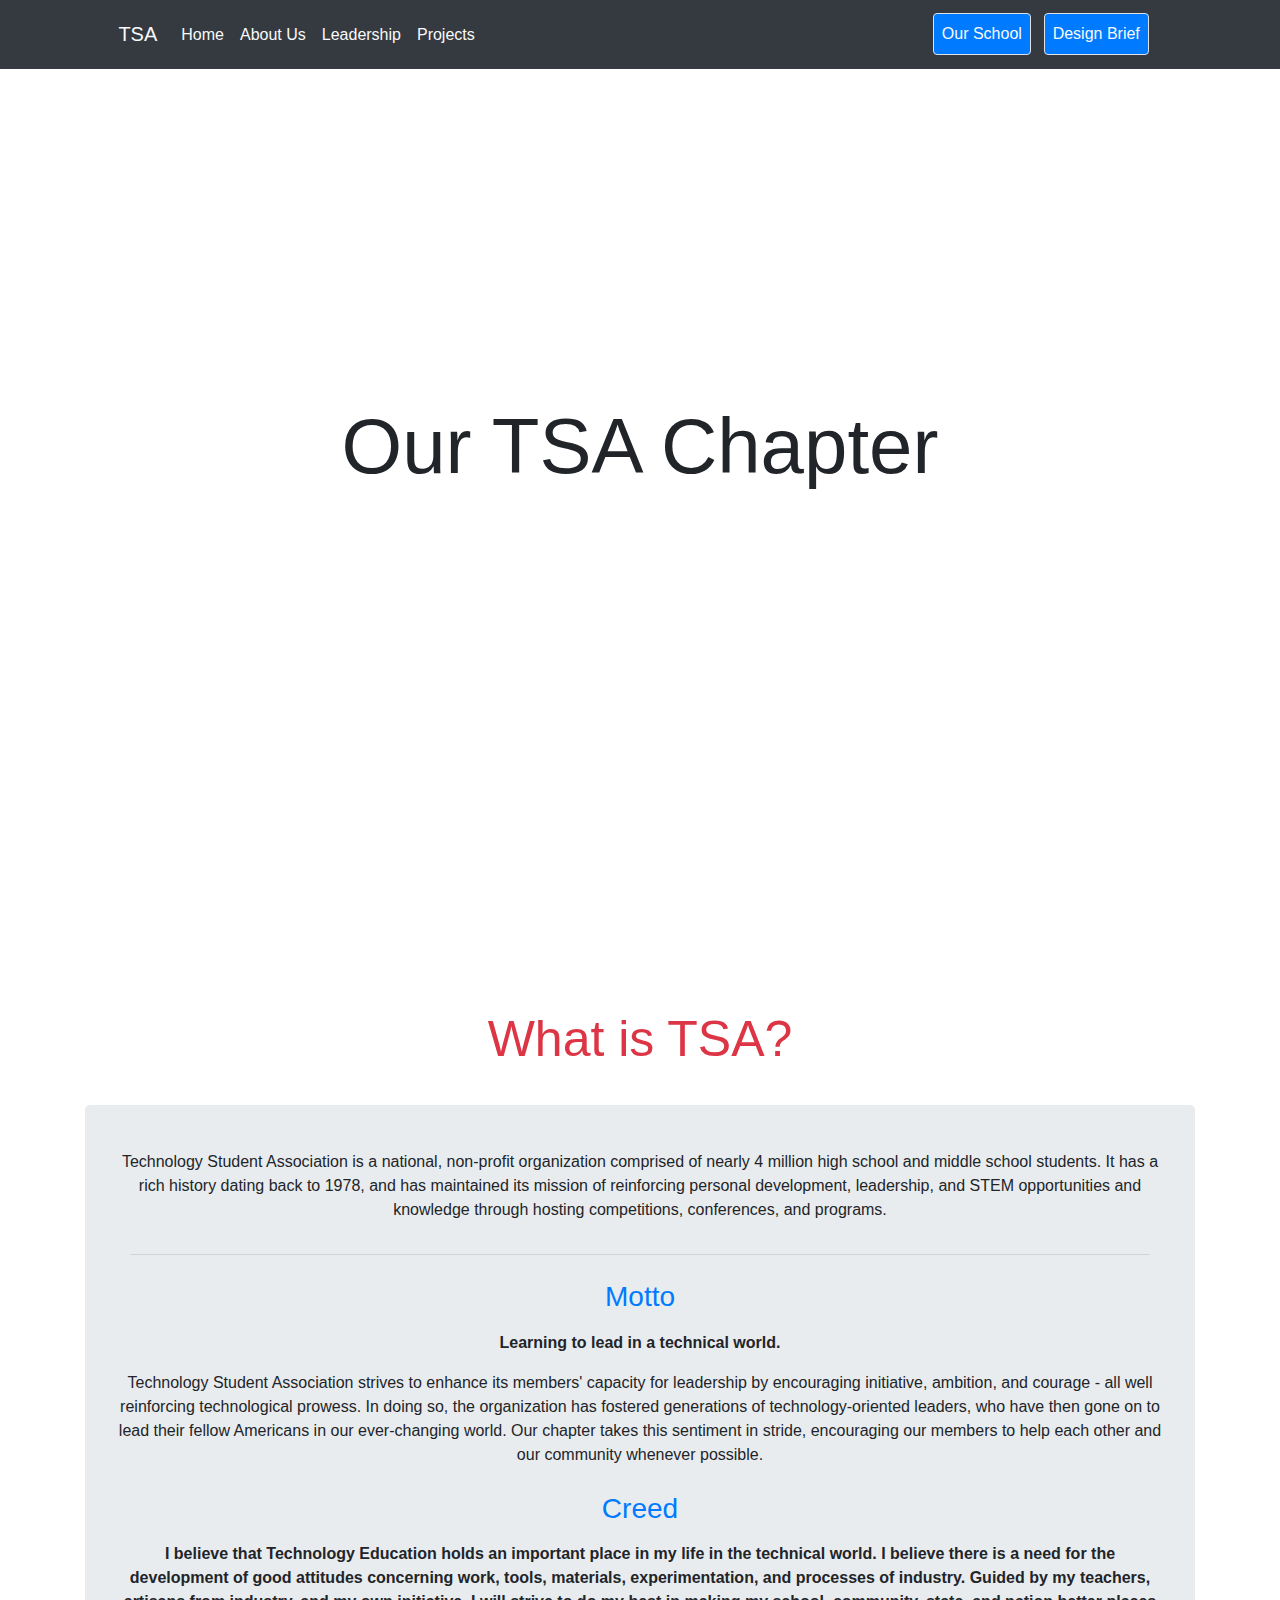
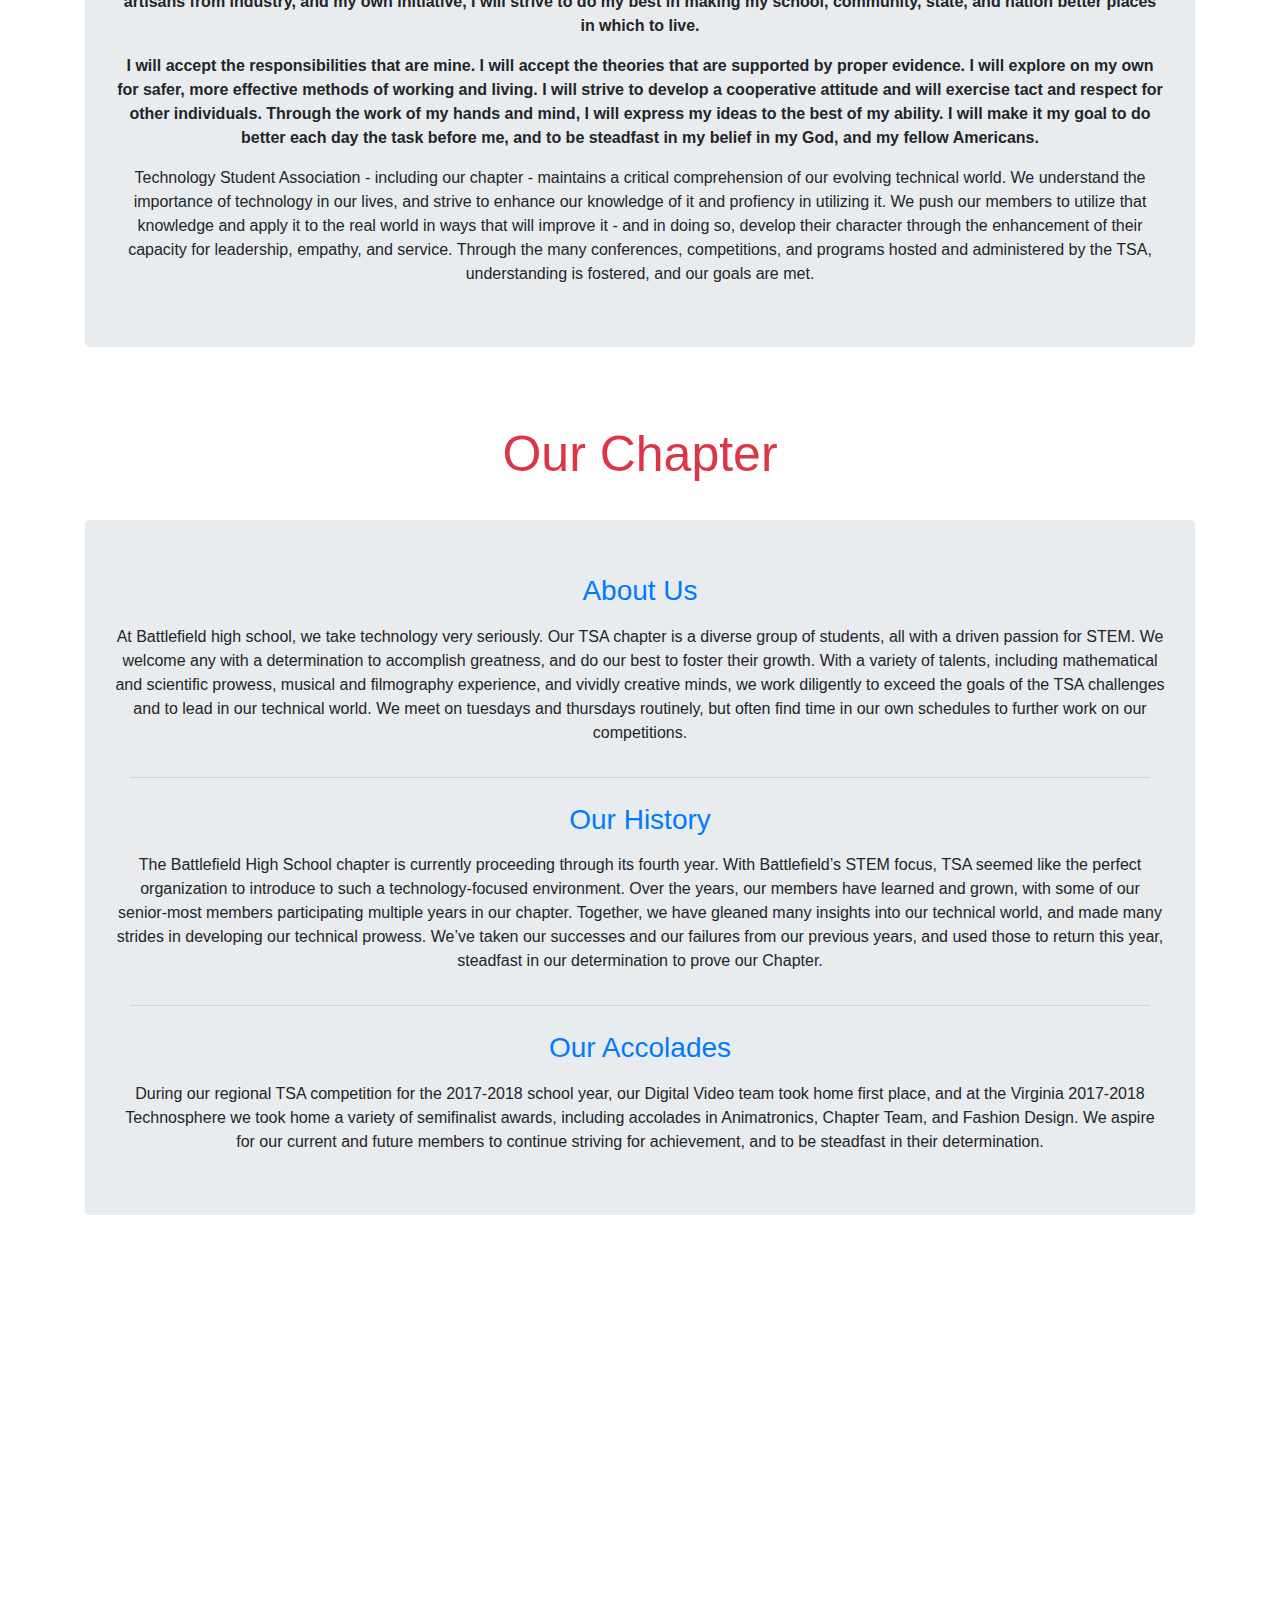
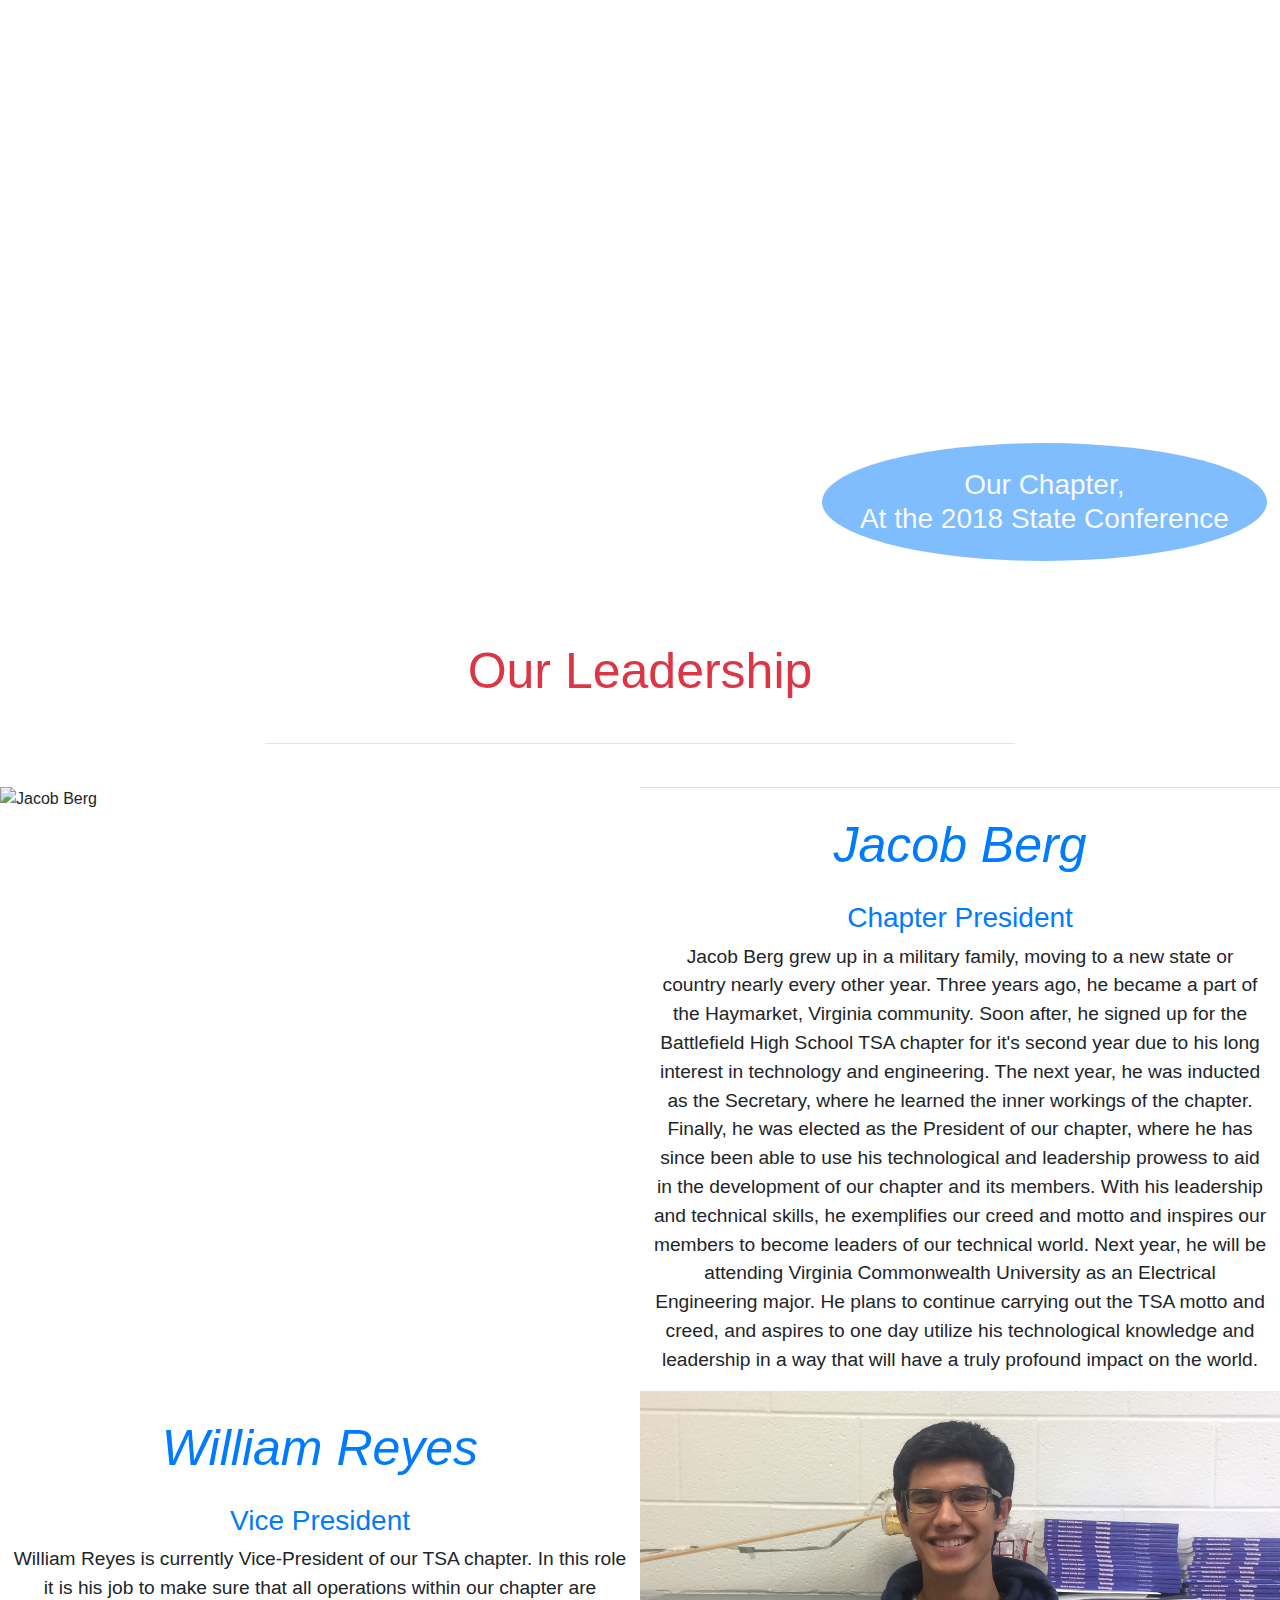
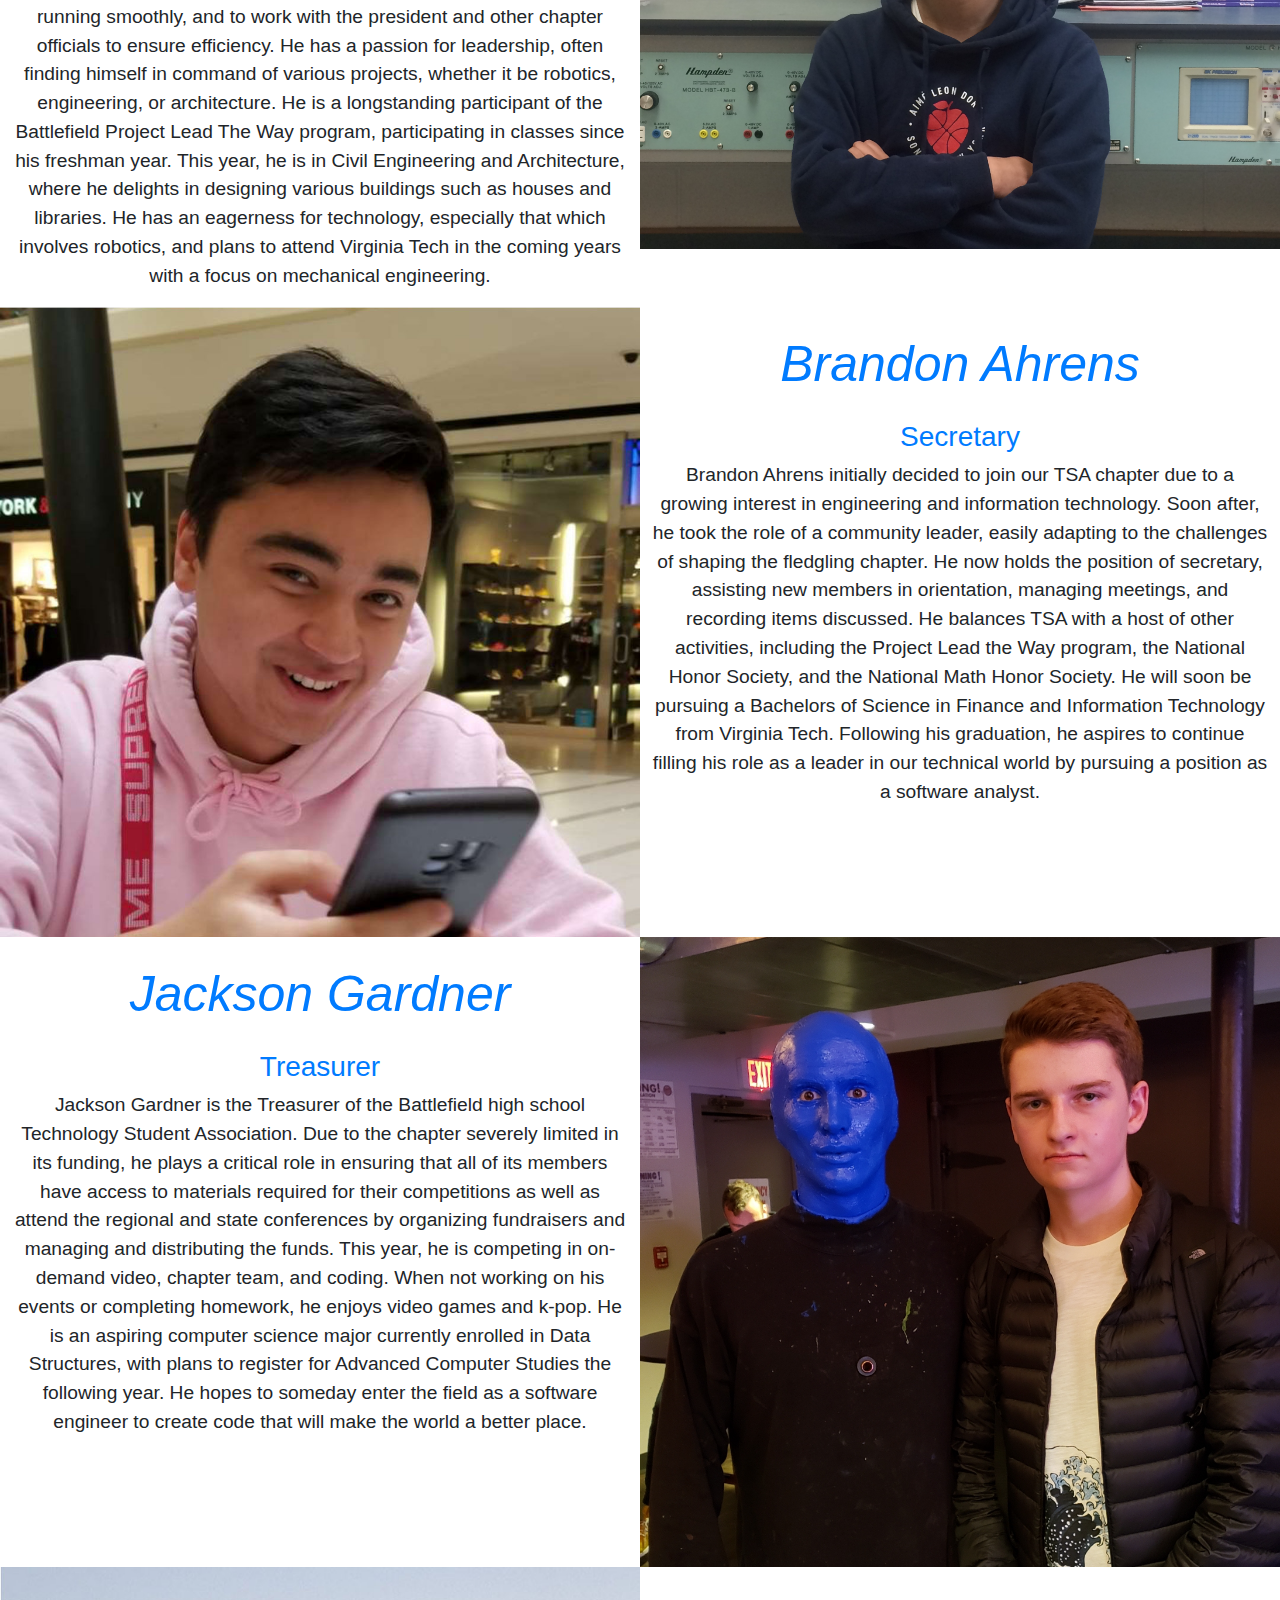
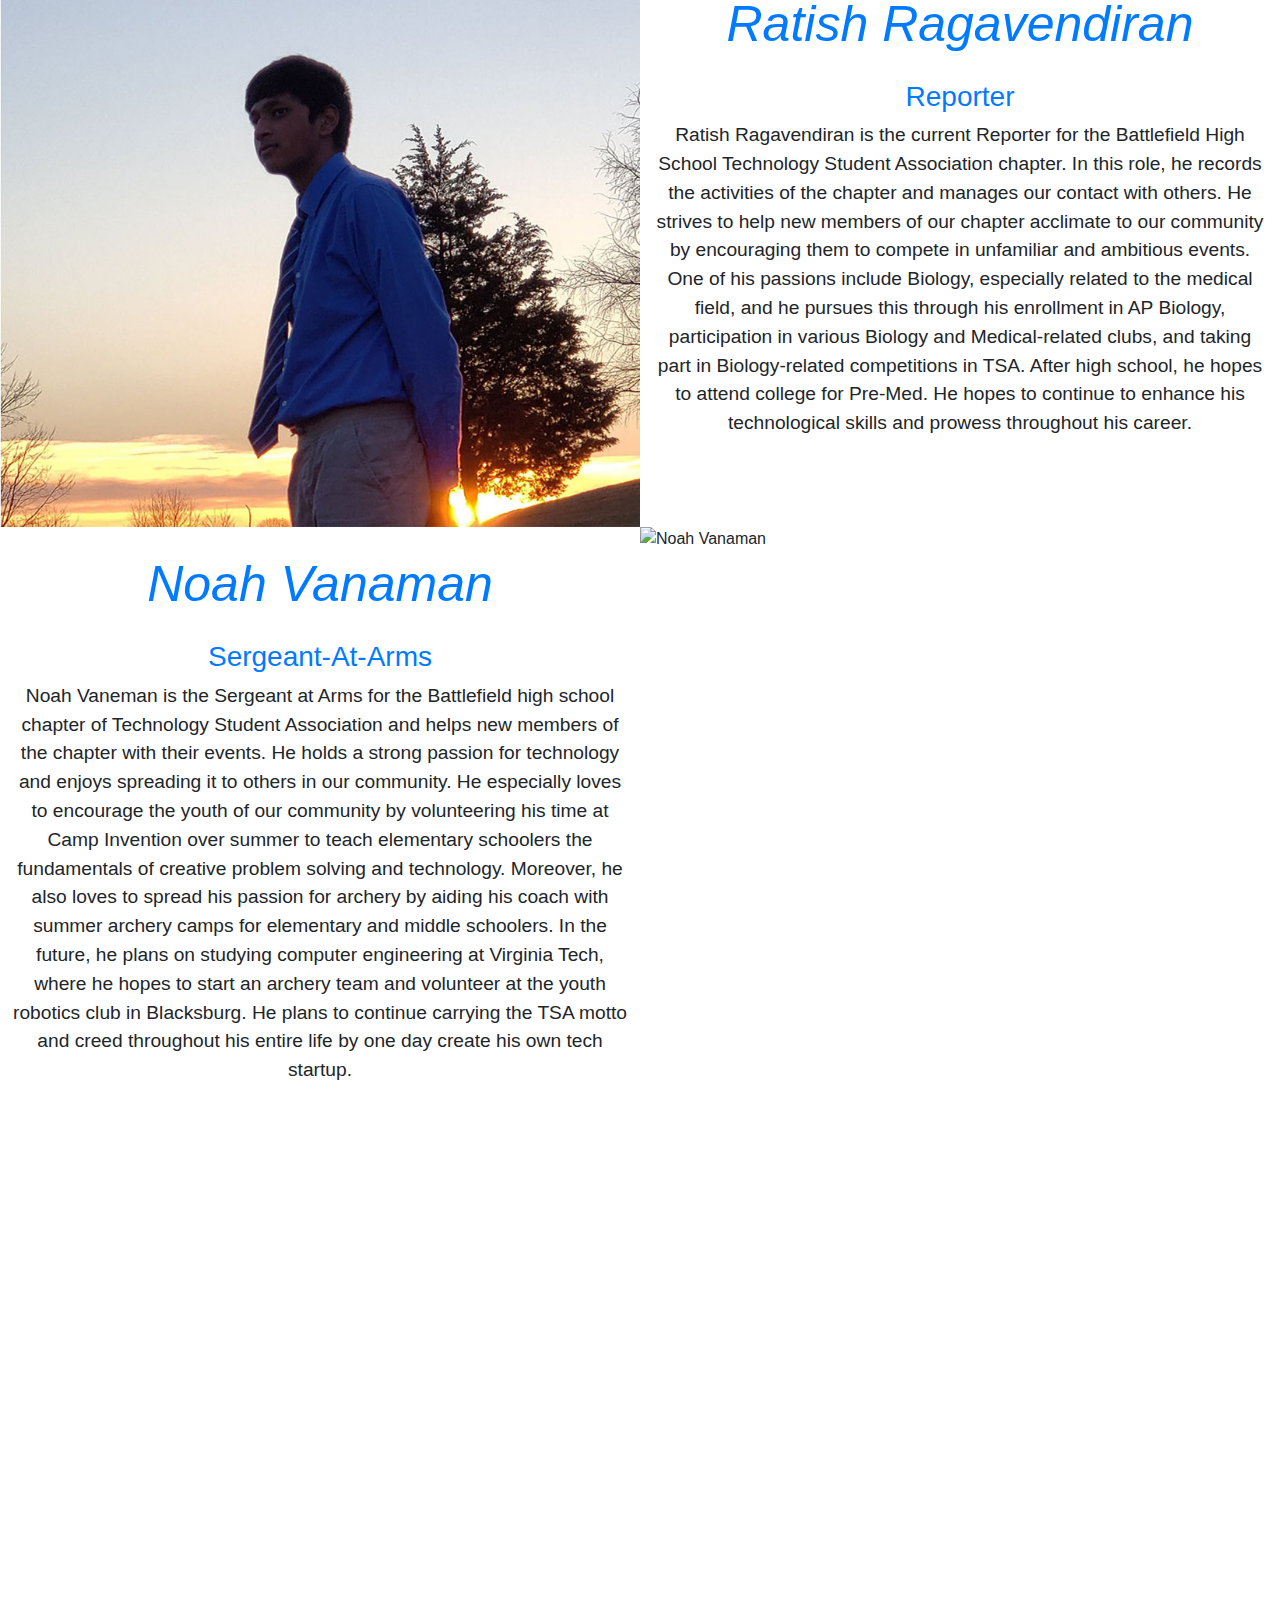
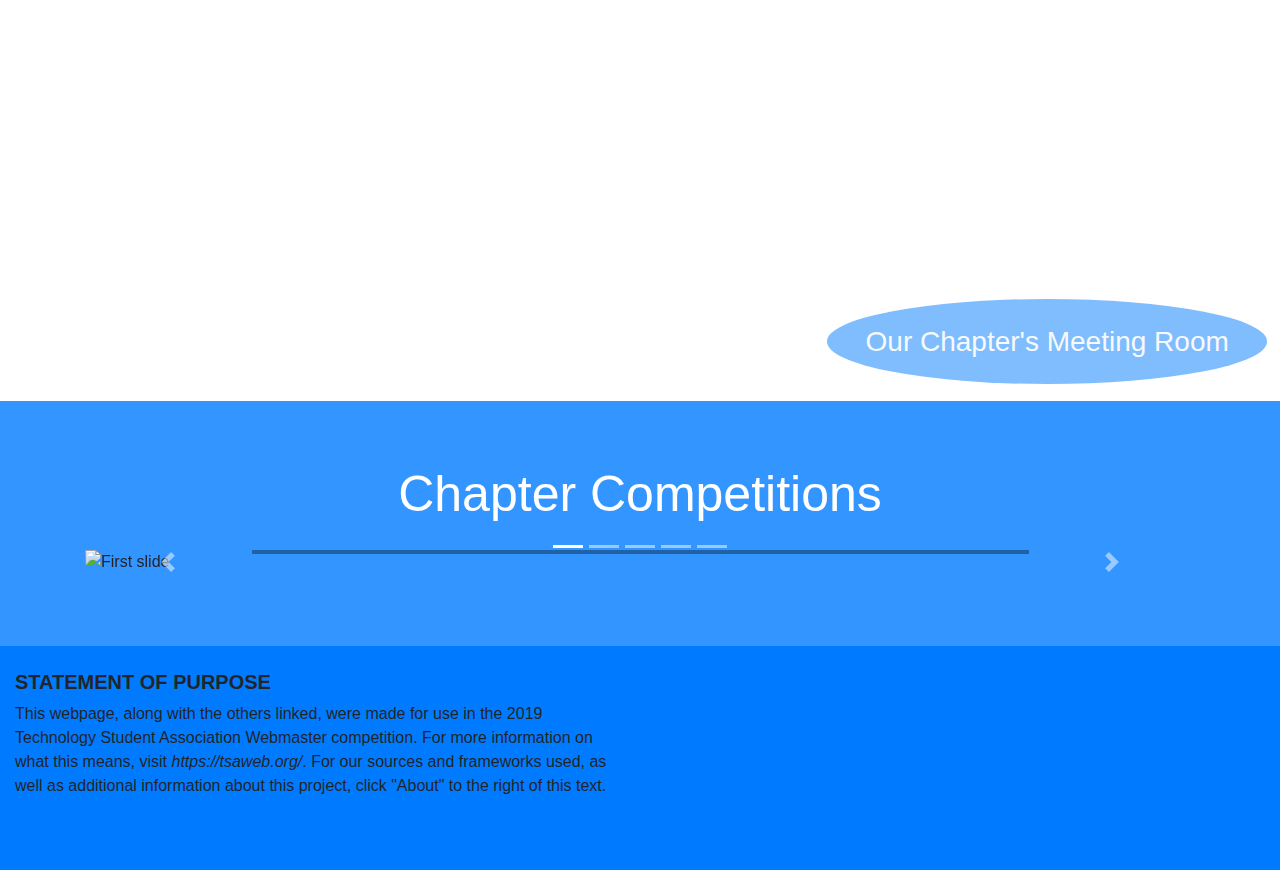
==== index.html @ a5de523f "first commit" ====
<!doctype html>

<html lang = 'en'>
<head>
	<meta charset = 'utf-8' />
	
	<meta name="viewport" content="width=device-width, initial-scale=1, shrink-to-fit=no">
	<title>Battlefield High School || TSA Chapter</title>

	<link rel="stylesheet" href="https://cdnjs.cloudflare.com/ajax/libs/animate.css/3.7.0/animate.min.css">
	<link rel="stylesheet" href="https://use.fontawesome.com/releases/v5.7.0/css/all.css">
	<link rel="stylesheet" href="https://stackpath.bootstrapcdn.com/bootstrap/4.3.1/css/bootstrap.min.css" integrity="sha384-ggOyR0iXCbMQv3Xipma34MD+dH/1fQ784/j6cY/iJTQUOhcWr7x9JvoRxT2MZw1T" crossorigin="anonymous">
	<link href="https://cdnjs.cloudflare.com/ajax/libs/mdbootstrap/4.7.5/css/mdb.min.css" rel="stylesheet">

	<link href = 'index.css' rel = 'stylesheet' />

</head>
<body>

<!--NAVBAR-->

<div id = 'navbar-container'>
<nav class = 'navbar fixed-top navbar-expand-lg navbar-dark bg-dark animated fadeInDown' id = 'navbar'>
	<a id = 'first' href = 'https://tsaweb.org/' class = 'navbar-brand text-light'>TSA</a>
	<button class = 'navbar-toggler' data-toggle = 'collapse' data-target = '#navbarMenu'>		<span class = 'navbar-toggler-icon'></span>
	</button>
	<div class = 'collapse navbar-collapse' id = 'navbarMenu'>
		<ul class = 'navbar-nav mr-auto'>
			<li class = 'nav-item normal-nav'>
				<a href = '#page-head' class = 'nav-link text-light underline-link'>Home</a>
			</li>
			<li class = 'nav-item normal-nav'>
				<a href = '#containabout' class = 'nav-link text-light underline-link'>About Us</a>
			</li>
			<li class = 'nav-item normal-nav'>
				<a href = '#containleadership' class = 'nav-link text-light underline-link'>Leadership</a>
			</li> 
			<li class = 'nav-item normal-nav'>
				<a href = '#projects' class = 'nav-link text-light underline-link'>Projects</a>
			</li>
		</ul>
		<ul class = 'navbar-nav'>
			<li class = 'nav-item special-nav'>
				<a href = 'BHS_Index.html' class = 'nav-link text-light bg-primary border rounded blue'>Our School</a>
			</li>
			<li id = 'last' class = 'nav-item special-nav'>
				<a href = 'DesignBrief_Index.html' class = 'nav-link text-light border rounded blue'>Design Brief</a>
			</li>
		</ul>
	</div>
</nav>
</div>
	
<!--PAGE HEADER-->

<div id = 'page-head' class = "blue-gradient container-fluid h-100">
	<div class = 'row h-100'>
		<div class = 'col-md-12 align-self-center'>
			<h1 class = 'animated fadeInUp text-center'>Our TSA Chapter</h1>
		</div>
	</div>
</div>


<!--ABOUT SECTION-->

<div id = 'about' class = 'container'>
	<div id = 'containabout'></div>
	<div class = 'row justify-content-center'>
		<h2 class = 'text-danger aniview' data-av-animation = 'flipInX'>What is TSA?</h2> 
	</div>
	<div class = 'jumbotron aniview' data-av-animation = 'slideInLeft'>
		<div class = 'row justify-content-center'>
			<p class = 'text-center'>Technology Student Association is a national, non-profit organization comprised of nearly 4 million high school and middle school students. It has a rich history dating back to 1978, and has maintained its mission of reinforcing personal development, leadership, and STEM opportunities and knowledge through hosting competitions, conferences, and programs.</p>
		</div>
		<hr>
		<div class = 'row justify-content-center'>
			<h3 class = 'text-primary'>Motto</h3>
		</div>
		<div class = 'row justify-content-center'>
			<p class = 'text-center'><b>Learning to lead in a technical world.</b></p>
			<p class = 'text-center'>Technology Student Association strives to enhance its members' capacity for leadership by encouraging initiative, ambition, and courage - all well reinforcing technological prowess. In doing so, the organization has fostered generations of technology-oriented leaders, who have then gone on to lead their fellow Americans in our ever-changing world. Our chapter takes this sentiment in stride, encouraging our members to help each other and our community whenever possible.</p>
		</div>
		<div class = 'row justify-content-center'>
			<h3 class = 'text-primary'>Creed</h3>
		</div>
		<div class = 'row justify-content-center'>
			<b><p class = 'text-center'>I believe that Technology Education holds an important place in my life in the technical world. I believe there is a need for the development of good attitudes concerning work, tools, materials, experimentation, and processes of industry. Guided by my teachers, artisans from industry, and my own initiative, I will strive to do my best in making my school, community, state, and nation better places in which to live.</p>
			<p class = 'text-center'>I will accept the responsibilities that are mine. I will accept the theories that are supported by proper evidence. I will explore on my own for safer, more effective methods of working and living. I will strive to develop a cooperative attitude and will exercise tact and respect for other individuals. Through the work of my hands and mind, I will express my ideas to the best of my ability. I will make it my goal to do better each day the task before me, and to be steadfast in my belief in my God, and my fellow Americans.</p></b>
			<p class = 'text-center'>Technology Student Association - including our chapter - maintains a critical comprehension of our evolving technical world. We understand the importance of technology in our lives, and strive to enhance our knowledge of it and profiency in utilizing it. We push our members to utilize that knowledge and apply it to the real world in ways that will improve it - and in doing so, develop their character through the enhancement of their capacity for leadership, empathy, and service. Through the many conferences, competitions, and programs hosted and administered by the TSA, understanding is fostered, and our goals are met.</p>
		</div>
	</div>
	<div class = 'row justify-content-center'>
		<h2 id = 'fakeid' class = 'text-danger aniview' data-av-animation = 'flipInX' style = 'margin: 5vh 0 4vh; padding-top: 0'>Our Chapter</h2> 
	</div>
	<div class = 'jumbotron aniview' data-av-animation = 'slideInRight'>
		<div class = 'row justify-content-center'>
			<h3 class = 'text-primary'>About Us</h3>
		</div>
		<div class = 'row'>
			<p class = 'text-center'>At Battlefield high school, we take technology very seriously. Our TSA chapter is a diverse group of students, all with a driven passion for STEM. We welcome any with a determination to accomplish greatness, and do our best to foster their growth. With a variety of talents, including mathematical and scientific prowess, musical and filmography experience, and vividly creative minds, we work diligently to exceed the goals of the TSA challenges and to lead in our technical world. We meet on tuesdays and thursdays routinely, but often find time in our own schedules to further work on our competitions.</p>
		</div>
		<hr>
		<div class = 'row justify-content-center'>
			<h3 class = 'text-primary'>Our History</h3>
		</div>
		<div class = 'row'>
			<p class = 'text-center'>The Battlefield High School chapter is currently proceeding through its fourth year. With Battlefield’s STEM focus, TSA seemed like the perfect organization to introduce to such a technology-focused environment. Over the years, our members have learned and grown, with some of our senior-most members participating multiple years in our chapter. Together, we have gleaned many insights into our technical world, and made many strides in developing our technical prowess. We’ve taken our successes and our failures from our previous years, and used those to return this year, steadfast in our determination to prove our Chapter.
</p>
		</div>
		<hr>
		<div class = 'row justify-content-center'>
			<h3 class = 'text-primary'>Our Accolades</h3>
		</div>
		<div class = 'row'>
			<p class = 'text-center'>During our regional TSA competition for the 2017-2018 school year, our Digital Video team took home first place, and at the Virginia 2017-2018 Technosphere we took home a variety of semifinalist awards, including accolades in Animatronics, Chapter Team, and Fashion Design. We aspire for our current and future members to continue striving for achievement, and to be steadfast in their determination.</p>
		</div>
	</div>
</div>

<!--Parallax Scroll of TSA chapter picture-->

<div id = 'parallax1'></div>
<div class = 'layover container-fluid'>
	<h3 class = 'text-light d-block text-center aniview' data-av-animation = 'zoomIn'>Our Chapter,<br />At the 2018 State Conference</h3>
</div>


<!--LEADERSHIP SECTION-->

<div id = 'containleadership'></div>
<div id = 'leadership' class = 'container-fluid'>
	<div class = 'row no-gutter justify-content-center'>
		<h2 class = 'text-danger aniview veryslow' style = 'padding-top: 7vh;' data-av-animation = 'fadeIn'>Our Leadership</h2>
	</div>
	<hr>
	<div class = 'row aniview' data-av-animation = 'rotateInUpLeft'>
		<div class = 'col padding-0'>
			<img src = 'Jacob.jpg' alt = 'Jacob Berg' class = 'w-100 float-left img-fluid'>
		</div>
		<div class = 'col padding-0' id = 'yeet'>
			<h2 class = 'text-primary text-center'><i>Jacob Berg</i><br /></h2>
			<h3 class = 'text-primary text-center'>Chapter President</h3>
			<p class = 'text-center'>Jacob Berg grew up in a military family, moving to a new state or country nearly every other year. Three years ago, he became a part of the Haymarket, Virginia community. Soon after, he signed up for the Battlefield High School TSA chapter for it's second year due to his long interest in technology and engineering. The next year, he was inducted as the Secretary, where he learned the inner workings of the chapter. Finally, he was elected as the President of our chapter, where he has since been able to use his technological and leadership prowess to aid in the development of our chapter and its members. With his leadership and technical skills, he exemplifies our creed and motto and inspires our members to become leaders of our technical world. Next year, he will be attending Virginia Commonwealth University as an Electrical Engineering major. He plans to continue carrying out the TSA motto and creed, and aspires to one day utilize his technological knowledge and leadership in a way that will have a truly profound impact on the world.</p>
		</div>
	</div>
	<div class = 'row aniview' data-av-animation = 'rotateInUpRight'>
		<div class = 'col padding-0'>
			<h2 class = 'text-primary text-center'><i>William Reyes</i><br /></h2>
			<h3 class = 'text-primary text-center'>Vice President</h3>
			<p class = 'text-center'>William Reyes is currently Vice-President of our TSA chapter. In this role it is his  job to make sure that all operations within our chapter are running smoothly, and to work with the president and other chapter officials to ensure efficiency. He has a passion for leadership, often finding himself in command of various projects, whether it be robotics, engineering, or architecture. He is a longstanding participant of the Battlefield Project Lead The Way program, participating in classes since his freshman year. This year, he is in Civil Engineering and Architecture, where he delights in designing various buildings such as houses and libraries. He has an eagerness for technology, especially that which involves robotics, and plans to attend Virginia Tech in the coming years with a focus on mechanical engineering. </p>
		</div>
		<div class = 'col padding-0'>
			<img src = 'Will.png' alt = 'William Reyes' class = 'w-100 float-right img-fluid'>
		</div>
	</div>
	<div class = 'row aniview' data-av-animation = 'rotateInUpLeft'>
		<div class = 'col padding-0'>
			<img src = 'Brandon.jpg' alt = 'Brandon Ahrens' class = 'w-100 float-left img-fluid'>
		</div>
		<div class = 'col padding-0'>
			<h2 class = 'text-primary text-center'><i>Brandon Ahrens</i><br /></h2>
			<h3 class = 'text-primary text-center'>Secretary</h3>
			<p class = 'text-center'>Brandon Ahrens initially decided to join our TSA chapter due to a growing interest in engineering and information technology. Soon after, he took the role of a community leader, easily adapting to the challenges of shaping the fledgling chapter. He now holds the position of secretary, assisting new members in orientation, managing meetings, and recording items discussed. He balances TSA with a host of other activities, including the Project Lead the Way program, the National Honor Society, and the National Math Honor Society. He will soon be pursuing a Bachelors of Science in Finance and Information Technology from Virginia Tech. Following his graduation, he aspires to continue filling his role as a leader in our technical world by pursuing a position as a software analyst.
</p>
		</div>
	</div>
	<div class = 'row aniview' data-av-animation = 'rotateInUpRight'>
		<div class = 'col padding-0'>
			<h2 class = 'text-primary text-center'><i>Jackson Gardner</i><br /></h2>
			<h3 class = 'text-primary text-center'>Treasurer</h3>
			<p class = 'text-center'>Jackson Gardner is the Treasurer of the Battlefield high school Technology Student Association. Due to the chapter severely limited in its funding, he plays a critical role in ensuring that all of its members have access to materials required for their competitions as well as attend the regional and state conferences by organizing fundraisers and managing and distributing the funds. This year, he is competing in on-demand video, chapter team, and coding. When not working on his events or completing homework, he enjoys video games and k-pop. He is an aspiring computer science major currently enrolled in Data Structures, with plans to register for Advanced Computer Studies the following year. He hopes to someday enter the field as a software engineer to create code that will make the world a better place.</p>
		</div>
		<div class = 'col padding-0'>
			<img src = 'Jackson.png' alt = 'Jackson Gardner' class = 'w-100 float-right img-fluid'>
		</div>
	</div>
	<div class = 'row aniview' data-av-animation = 'rotateInUpLeft'>
		<div class = 'col padding-0'>
			<img src = 'Ratish.jpg' alt = 'Ratish' class = 'w-100 float-right img-fluid'>
		</div>
		<div class = 'col padding-0'>
			<h2 class = 'text-primary text-center'><i>Ratish Ragavendiran</i><br /></h2>
			<h3 class = 'text-primary text-center'>Reporter</h3>
			<p class = 'text-center'>Ratish Ragavendiran is the current Reporter for the Battlefield High School Technology Student Association chapter. In this role, he records the activities of the chapter and manages our contact with others. He strives to help new members of our chapter acclimate to our community by encouraging them to compete in unfamiliar and ambitious events. One of his passions include Biology, especially related to the medical field, and he pursues this through his enrollment in AP Biology, participation in various Biology and Medical-related clubs, and taking part in Biology-related competitions in TSA. After high school, he hopes to attend college for Pre-Med. He hopes to continue to enhance his technological skills and prowess throughout his career.</p>
		</div>
	</div>
	<div class = 'row aniview' data-av-animation = 'rotateInUpRight'>
		<div class = 'col padding-0'>
			<h2 class = 'text-primary text-center'><i>Noah Vanaman</i><br /></h2>
			<h3 class = 'text-primary text-center'>Sergeant-At-Arms</h3>
			<p class = 'text-center'>Noah Vaneman is the Sergeant at Arms for the Battlefield high school chapter of Technology Student Association and helps new members of the chapter with their events. He holds a strong passion for technology and enjoys spreading it to others in our community. He especially loves to encourage the youth of our community by volunteering his time at Camp Invention over summer to teach elementary schoolers the fundamentals of creative problem solving and technology. Moreover, he also loves to spread his passion for archery by aiding his coach with summer archery camps for elementary and middle schoolers. In the future, he plans on studying computer engineering at Virginia Tech, where he hopes to start an archery team and volunteer at the youth robotics club in Blacksburg. He plans to continue carrying the TSA motto and creed throughout his entire life by one day create his own tech startup.</p>
		</div>
		<div class = 'col padding-0'>
			<img src = 'Noah.png' alt = 'Noah Vanaman' class = 'w-100 float-right img-fluid'>
		</div>
	</div>
	



</div>



<!--Parallax Scroll of something-->

<div id = 'parallax2'></div>
<div class = 'layover container-fluid'>
	<h3 class = 'text-light d-block text-center aniview' data-av-animation = 'zoomIn'>Our Chapter's Meeting Room</h3>
</div>



<!--PROJECTS SECTION-->

<div id = 'projects' class = 'container-fluid'>
<div class = 'container' style = 'padding-bottom: 1vh'>
<h2 class = 'text-center text-white aniview' data-av-animation = 'bounceInUp' style = 'padding-bottom: 2vh'>Chapter Competitions</h2>
<div id="carouselExampleIndicators" class="carousel slide carousel-fade aniview"data-av-animation = 'bounceInUp' data-ride="carousel" data-interval = '15000'>
  <ol class="carousel-indicators">
    <li data-target="#carouselExampleIndicators" data-slide-to="0" class="active"></li>
    <li data-target="#carouselExampleIndicators" data-slide-to="1"></li>
    <li data-target="#carouselExampleIndicators" data-slide-to="2"></li>
    <li data-target="#carouselExampleIndicators" data-slide-to="3"></li>
    <li data-target="#carouselExampleIndicators" data-slide-to="4"></li>
  </ol>
  <div class="carousel-inner">
    <div class="carousel-item active">
      <img class="d-block w-100" src="robotics.jpg" alt="First slide">
      <div class="carousel-caption d-none d-md-block">
      	<h5>VEX Robotics</h5>
    	<p>Robotics has always been a major draw for individuals looking to enjoy the world of IT. Our TSA robotics team is, as of writing this webpage, hard at work preparing their robot. We asked our own William Reyes about Robotics, and he had this to say: “VEX robotics is an intense competition involving skill, character, and heart. Vex robotics consists of designing, building, and driving a robot while competing against other schools.” We’re looking forward to their hard work and successes at this year’s Virginia TSA Technosphere.</p>
      </div>
    </div>
    <div class="carousel-item">
      <img class="d-block w-100" src="MusicProduction.png" alt="Third slide">
      <div class="carousel-caption d-none d-md-block">
      	<h5>Music Production</h5>
    	<p>This year, our Music Production team designed their most ambitious song yet. Not only would it feature a myriad of instruments, but they would develop lyrics for their opus. As one of the group members, Jacob Berg, puts: “Music production is by far one of the best events that I have participated in. It has been two years since I began working for this event and it has gotten better each year. We started to cooperate more, we expanded much further than we ever thought was possible, and we got to make some killer tunes while we were at it. We make them totally radical beats that one would jive and thrive to on the midnight chive. Overall, I couldn't have worked on a better project with any better people. In the beginning we were just  Fools in the State of Arizona, but by the end, we had become more unified than we ever had been.”</p>
      </div>
    </div>
    <div class="carousel-item">
      <img class="d-block w-100" src="Biotech.png" alt="Second slide">
      <div class="carousel-caption d-none d-md-block">
      	<h5>Biotechnology Design</h5>
    	<p>Biotechnology is a fascinating and ever-growing field - yet has remained mostly untouched by our chapter. This year, however, one ambitious group of our members decided to embark on this quest, forming our first ever Biotechnology team. We strive to encourage ambition at Battlefield's chapter, and we are ecstatic that our members are taking this sentiment in stride. While Nathan and Joshua have little experience in the field of Biology, Ratish is currently enrolled in our school's AP Biology course. It is our hope that all three members become emersed in this ever-growing field and that each learns more and more about the applications of technology with biology.
</p>
      </div>
    </div>
    <div class="carousel-item">
      <img class="d-block w-100" src="video_production.png" alt="Third slide">
      <div class="carousel-caption d-none d-md-block">
      	<h5>Video Production</h5>
    	<p>Video Production is a popular staple within our chapter, with some of our most successful events stemming from the hard work of our video producers. This year, while the video did not win the regional competition, we still placed highly within the rankings. As one of the video production members, Matthew Byun, states, “Digital Video Production required the collaborative skills of each team member in order to make a mockumentary. These skills included editing, filming, acting and voice acting, as well as attention to detail and leadership. The time spent on the project was enjoyable and brought our team members closer together, and we were able to learn valuable life lessons such as perseverance and selflessness. Although we were unable to come away with a trophy, we were able to gain experience and life lessons through this mockumentary, all while having fun.”</p>
    	<p><a target = '_blank' href = 'https://www.youtube.com/watch?v=UJNGr30SmkM' style = 'color:white; text-shadow: 2px 2px black'>Click here to see their work</a></p>
      </div>
    </div>
    <div class="carousel-item">
      <img class="d-block w-100" src="Webmaster_group.png" alt="Third slide">
      <div class="carousel-caption d-none d-md-block">
      	<h5>Webmaster</h5>
    	<p>Webmaster has long been an ambition within our chapter. This website is our creation, and it has been a long journey from conception to finalization. The grit showed in preparing the pages, learning new coding methods, and pushing limits on what we thought we were capable of is tangible, and finally having a product to proudly display as our own is a merit within itself. We have put over one hundred hours into this learning experience. It has allowed us to foster our interests in web design and technology. We are proud to display this website as a representation of our chapter’s hard work, and of our school’s technological capabilities</p>
      </div>
    </div>
  </div>
  <a class="carousel-control-prev" href="#carouselExampleIndicators" role="button" data-slide="prev">
    <span class="carousel-control-prev-icon" aria-hidden="true"></span>
    <span class="sr-only">Previous</span>
  </a>
  <a class="carousel-control-next" href="#carouselExampleIndicators" role="button" data-slide="next">
    <span class="carousel-control-next-icon" aria-hidden="true"></span>
    <span class="sr-only">Next</span>
  </a>
</div>
</div>
</div>


<!--FOOTER-->

<footer class = 'page-footer bg-primary font-small pt-4'>
    <div class = 'container-fluid text-center text-md-left'>
      <div class= 'row'>
        <div class = 'col-md-6 mt-md-0 mt-3'>
          <h5 class="text-uppercase font-weight-bold">Statement of Purpose</h5>
          <p>This webpage, along with the others linked, were made for use in the 2019 Technology Student Association Webmaster competition. For more information on what this means, visit <i>https://tsaweb.org/</i>. For our sources and frameworks used, as well as additional information about this project, click "About" to the right of this text.</p>
        </div>
        <hr class = 'clearfix w-100 d-md-none pb-3'>
        <div class = 'col-md-6 mb-md-0 mb-3' style = 'padding: 2vh 0'>
          <h5 id = 'sources_link' class = 'text-uppercase font-weight-bold text-center'><a href = 'About_Index.html'>About</a></h5>
        </div>
      </div>
    </div>
    <div class = 'footer-copyright text-center py-3'>
    	<a href = 'index.html'>© Copyright 2019: Battlefield High School Technology Student Association</a>
    </div>

</footer>

	<!--START ABOVE. IGNORE BELOW.-->

<script src="https://code.jquery.com/jquery-3.3.1.slim.min.js" integrity="sha384-q8i/X+965DzO0rT7abK41JStQIAqVgRVzpbzo5smXKp4YfRvH+8abtTE1Pi6jizo" crossorigin="anonymous"></script>
<script src="https://cdnjs.cloudflare.com/ajax/libs/popper.js/1.14.7/umd/popper.min.js" integrity="sha384-UO2eT0CpHqdSJQ6hJty5KVphtPhzWj9WO1clHTMGa3JDZwrnQq4sF86dIHNDz0W1" crossorigin="anonymous"></script>
<script src="https://stackpath.bootstrapcdn.com/bootstrap/4.3.1/js/bootstrap.min.js" integrity="sha384-JjSmVgyd0p3pXB1rRibZUAYoIIy6OrQ6VrjIEaFf/nJGzIxFDsf4x0xIM+B07jRM" crossorigin="anonymous"></script>
<script src="https://unpkg.com/jquery-aniview/dist/jquery.aniview.js"></script>
<script>
$(document).ready(function(){
	$('.aniview').AniView();
});
</script>
<script>
$(document).ready(function(){
document.querySelectorAll('a[href^="#"]').forEach(anchor => {
    anchor.addEventListener('click', function (e) {
        e.preventDefault();

        document.querySelector(this.getAttribute('href')).scrollIntoView({
            behavior: 'smooth'
        });
    });
});
});
</script>
</body>
---- index.css ----
@charset 'utf-8';

/* MISC. */

html {

	background: transparent;

}

body, html {

    height: 100%;

}

h2 {

	padding-top: 7vh;

}

div.container::after {

	content: '';
	display: block;
	margin-top: 7vh;

}

/* NAV STYLES */

#first {

	margin-left: 8vw;

}

#last {

	margin-right: 8vw;

}

nav li.special-nav:nth-of-type(2) {

	padding-right: 1vw;

}

a#TSA-header + a {

	margin-left: .5vw;

}

nav li.special-nav a {

	background-color: #007bff !important;
    -o-transition:.65s;
    -ms-transition:.65s;
    -moz-transition:.65s;
	-webkit-transition:.65s;

}

a.blue:hover {

	color: #007bff !important;
	background-color: white !important;

}

div#navbar-container {

	border-bottom: 1px solid black;

}

li.special-nav:first-of-type {

	padding-right: 1vw;

}

/* Fancy Nav Effects */

li.normal-nav {

	margin-top: .8vh;
	display: inline-block;
	position: relative !important;

}

li.normal-nav > a::after {

	content: '';
	display: block;
	margin-top: .4vh;
	height: 2px;
	width: 0%;
	background-color: white;
	transition: all ease-in-out 250ms;

}

li.normal-nav > a:hover::after {

	width: 100%;

}

li.normal-nav > a:hover {

	color: white !important;

}

li.normal-nav > a.active-navlink::before {

	content: '';
	display: block;
	margin-bottom: .4vh;
	height: 2px;
	width: 100%;
	background-color: white;

}



/* PAGE HEADER */



/* Extra small devices (phones, up to 480px) */
@media screen and (max-width: 767px) {

	h1 {

		font-size: 25px;

	}

	h2 {

		font-size: 18px;

	}

}
/* Small devices (tablets, 768px and up) */
@media (min-width: 768px) and (max-width: 991px) {

	h1 {

		font-size: 50px;

	}

	h2 {

		font-size: 32px;

	}

}
/* tablets/desktops and up ----------- */
@media (min-width: 992px) and (max-width: 1199px) {

	h1 {

		font-size: 65px;

	}

	h2 {

		font-size: 41px;

	}

}
/* large desktops and up ----------- */
@media screen and (min-width: 1200px) {

	h1 {

		font-size: 78px;

	}

	h2 {

		font-size: 50px;

	}

}

/* ABOUT SECTION */

div#about h2:first-of-type {

	margin-top: 5vh;
	margin-bottom: 4vh;

}

div#about h3 {

	padding: 1vh 0;

}

h3#fakeid {

	padding-top: .5vh !important;

} 

div#about div.jumbotron {

	padding: 5vh 5vh;

}

/* PARALLAX1 STYLES */

div#parallax1 {

    background-image: url("TSA_Group1.jpg");
    height: 100%; 
    background-attachment: fixed;
    background-position: center;
    background-repeat: no-repeat;
    background-size: cover;

}

div.layover {

	position: relative;
	width: 100%;

}

div.layover h3 {

	position: absolute;
	bottom: 1vh;
	right: 1vw;
	padding: 2% 3%;
	background: rgba(0, 123, 255, .5);
	border-radius: 50%;

}


/* LEADERSHIP STYLES */

div#leadership {  }

div#leadership h2 { padding-top: 8vh; padding-bottom: 2vh; }

div#leadership hr { width: 60%; padding-bottom: 3vh; }

div#yeet {

	border-top: 1px inset hsla(243, 75%, 99.5%, .35);
	

}

div#leadership h2 {

	padding-top:  3vh;

}

.padding-0 {

	padding-left: 0 !important;
	padding-right: 0 !important;

}

div#leadership div.row p {

	padding: 0 1vw;

}

div#leadership p {

	font-size: 120%;

}


/* PARALLAX 2 STYLES */

div#parallax2 {

  background-image: url(TSA_room.png);
  height: 100%; 
  background-attachment: fixed;
  background-position: center;
  background-repeat: no-repeat;
  background-size: cover;

}


/* PROJECTS STYLES */

div#projects {

	background-color: rgba(0, 123, 255, .8) !important;

}

div#projects a:hover {

	color: rgba(0, 123, 255, .8) !important;

}

div#projects div.carousel-caption {

	background-color: rgba(0, 0, 0, .35);
	padding: 1vh;

}

/* FOOTER STYLES */

h5#sources_link {

	font-size: 175% !important;
	text-align: center !important;
	vertical-align: middle;

}

footer a:hover {

	text-shadow: 2px 2px black;

}
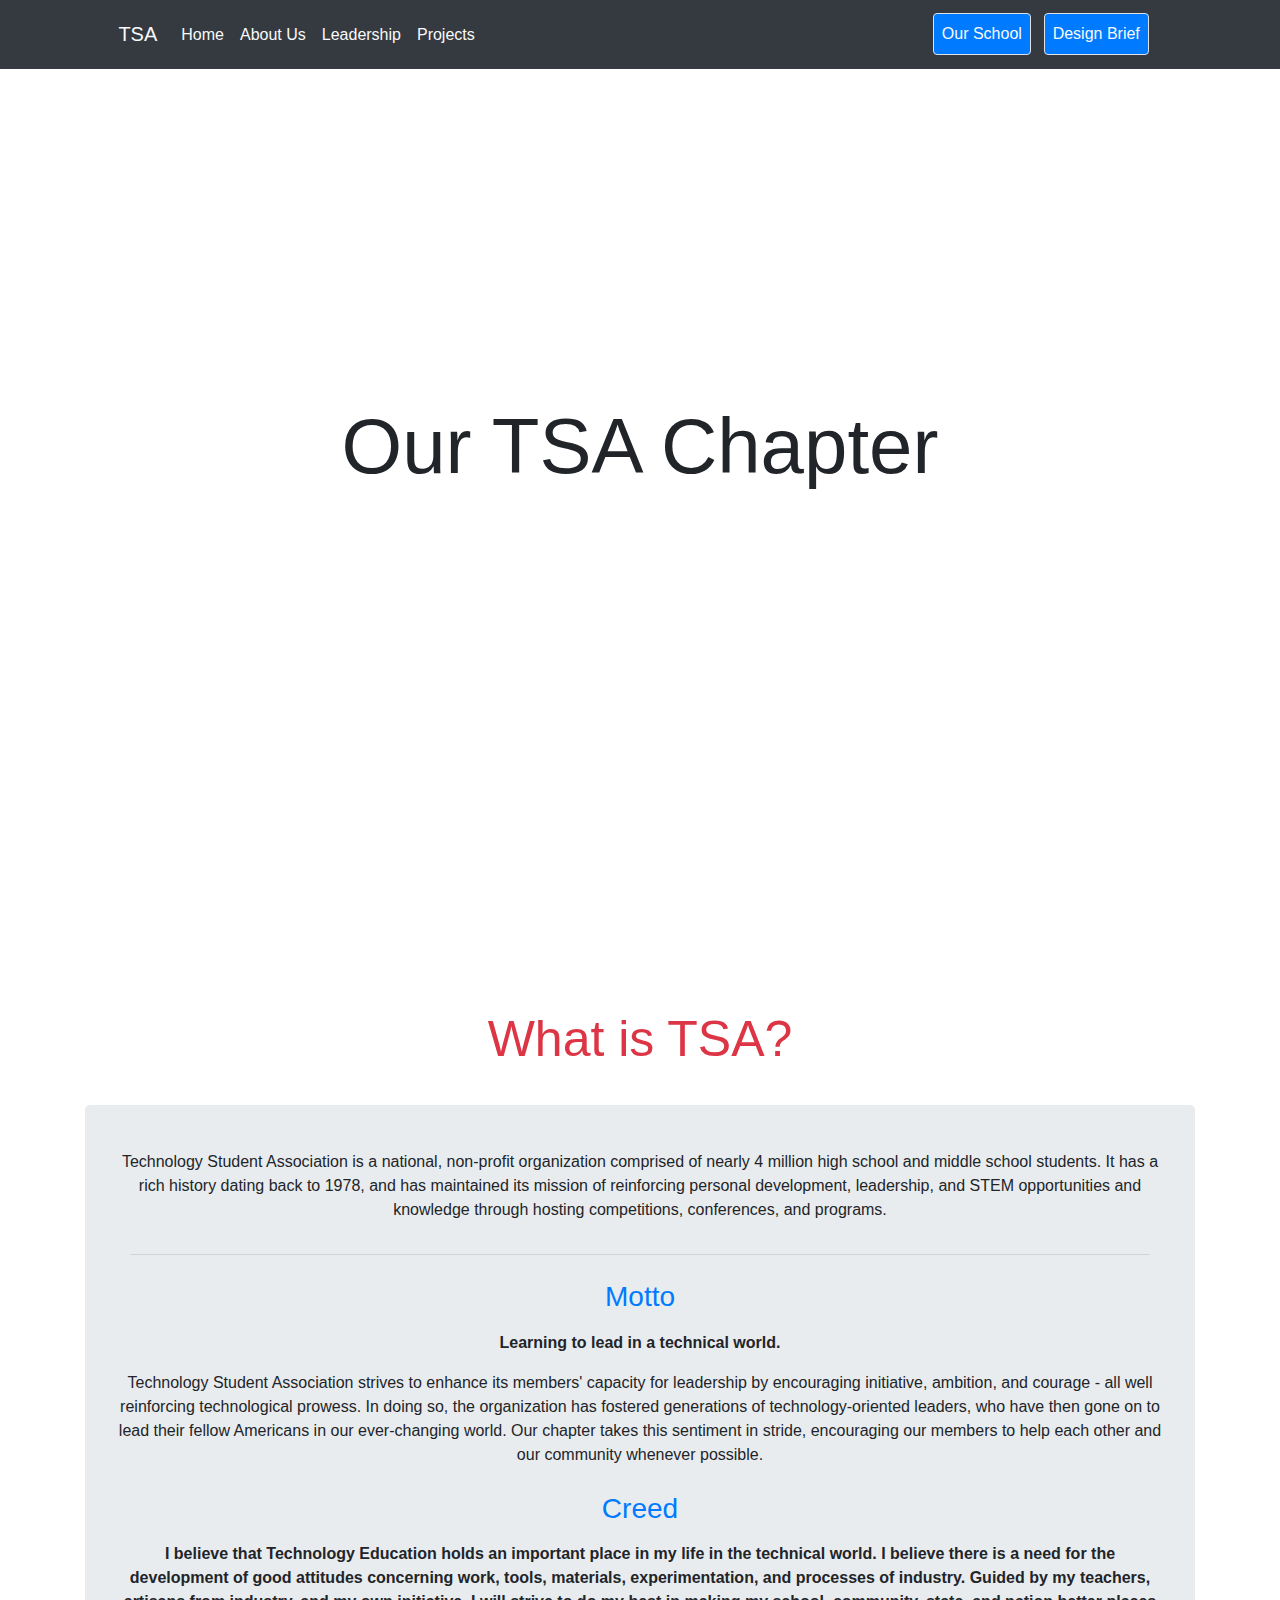
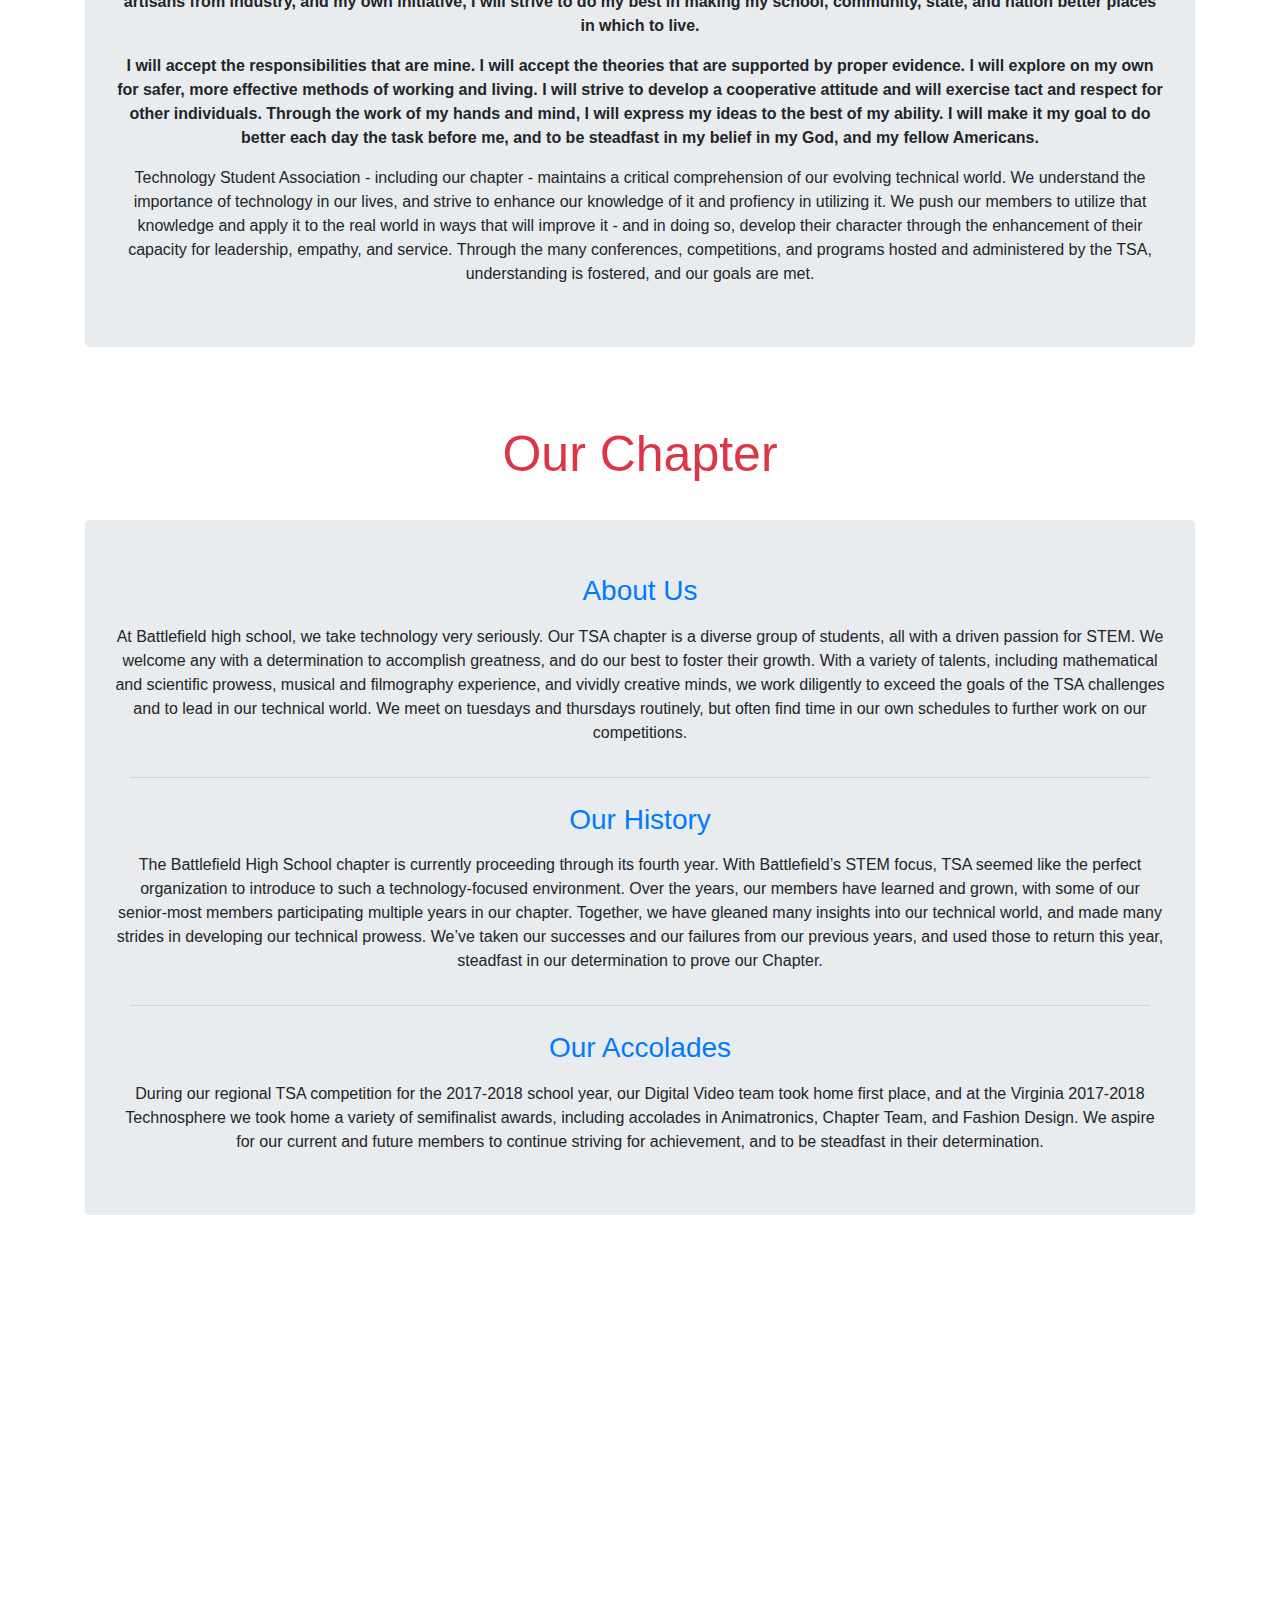
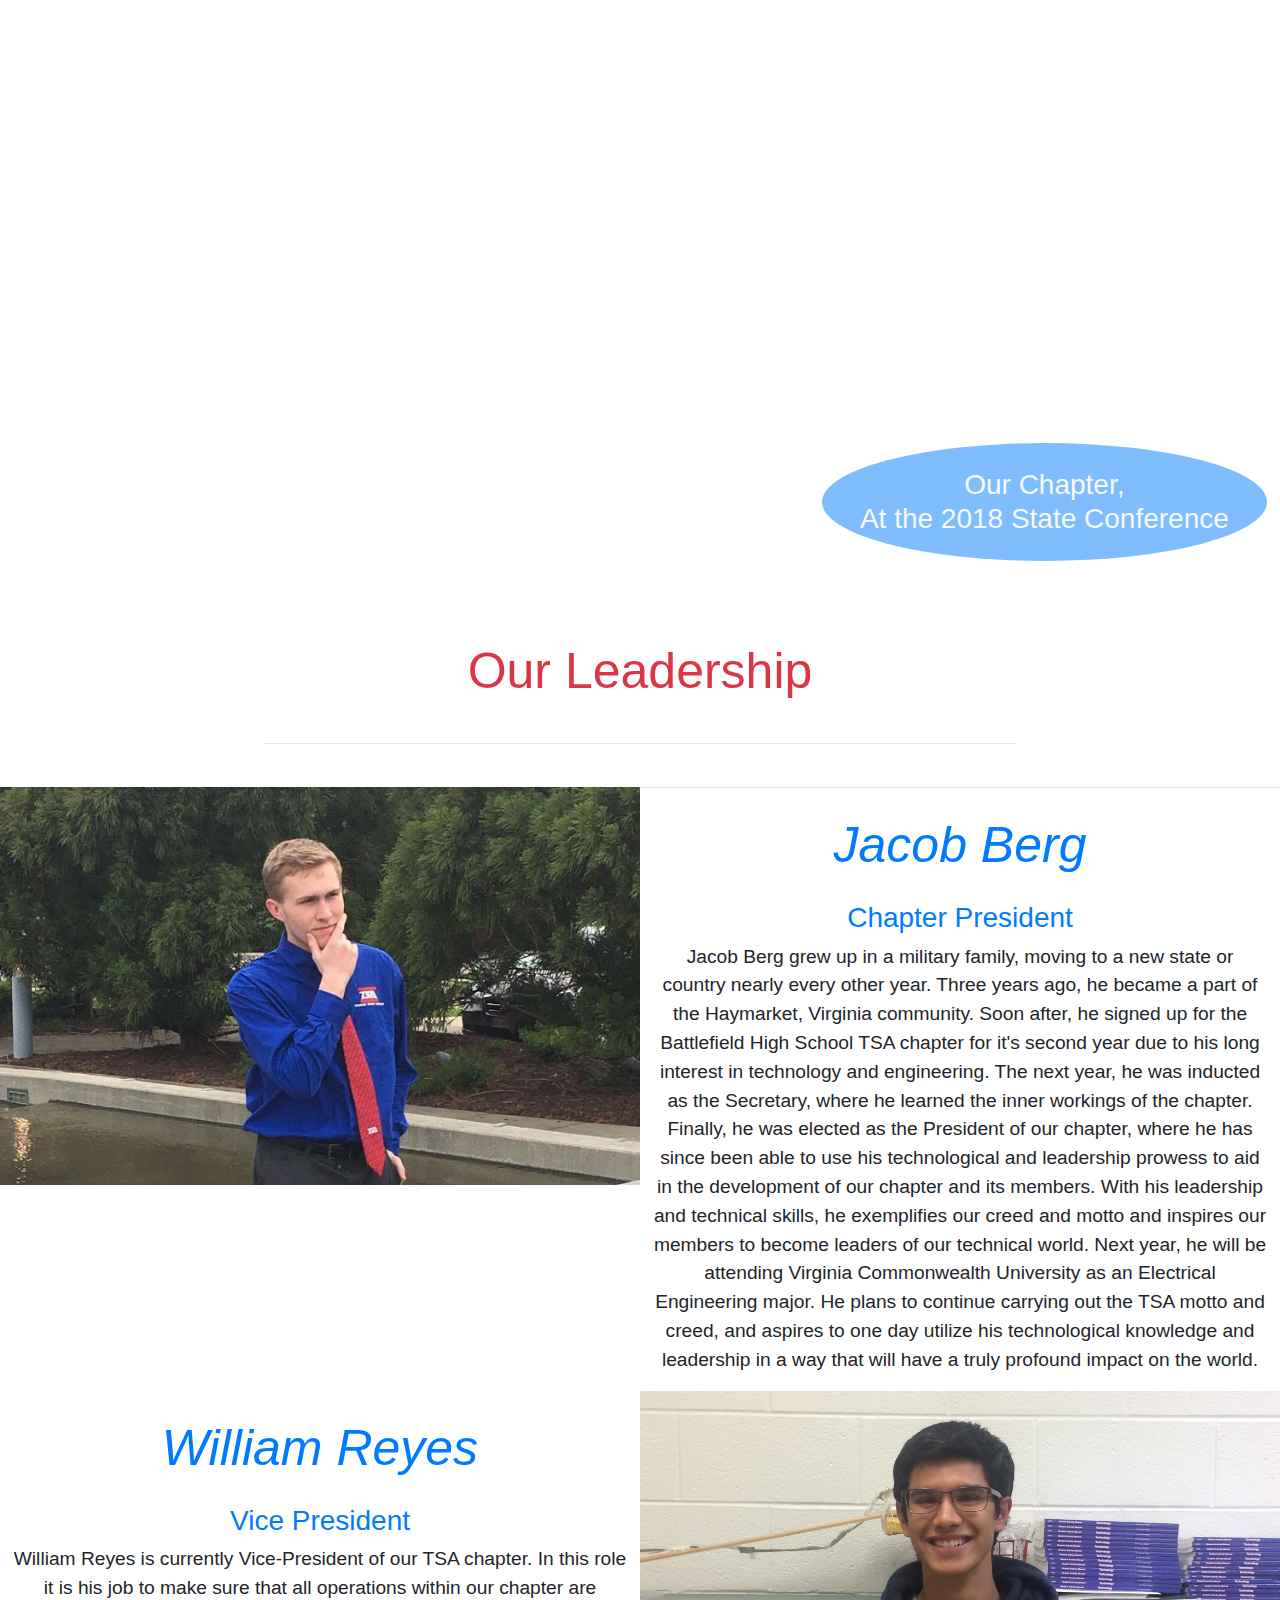
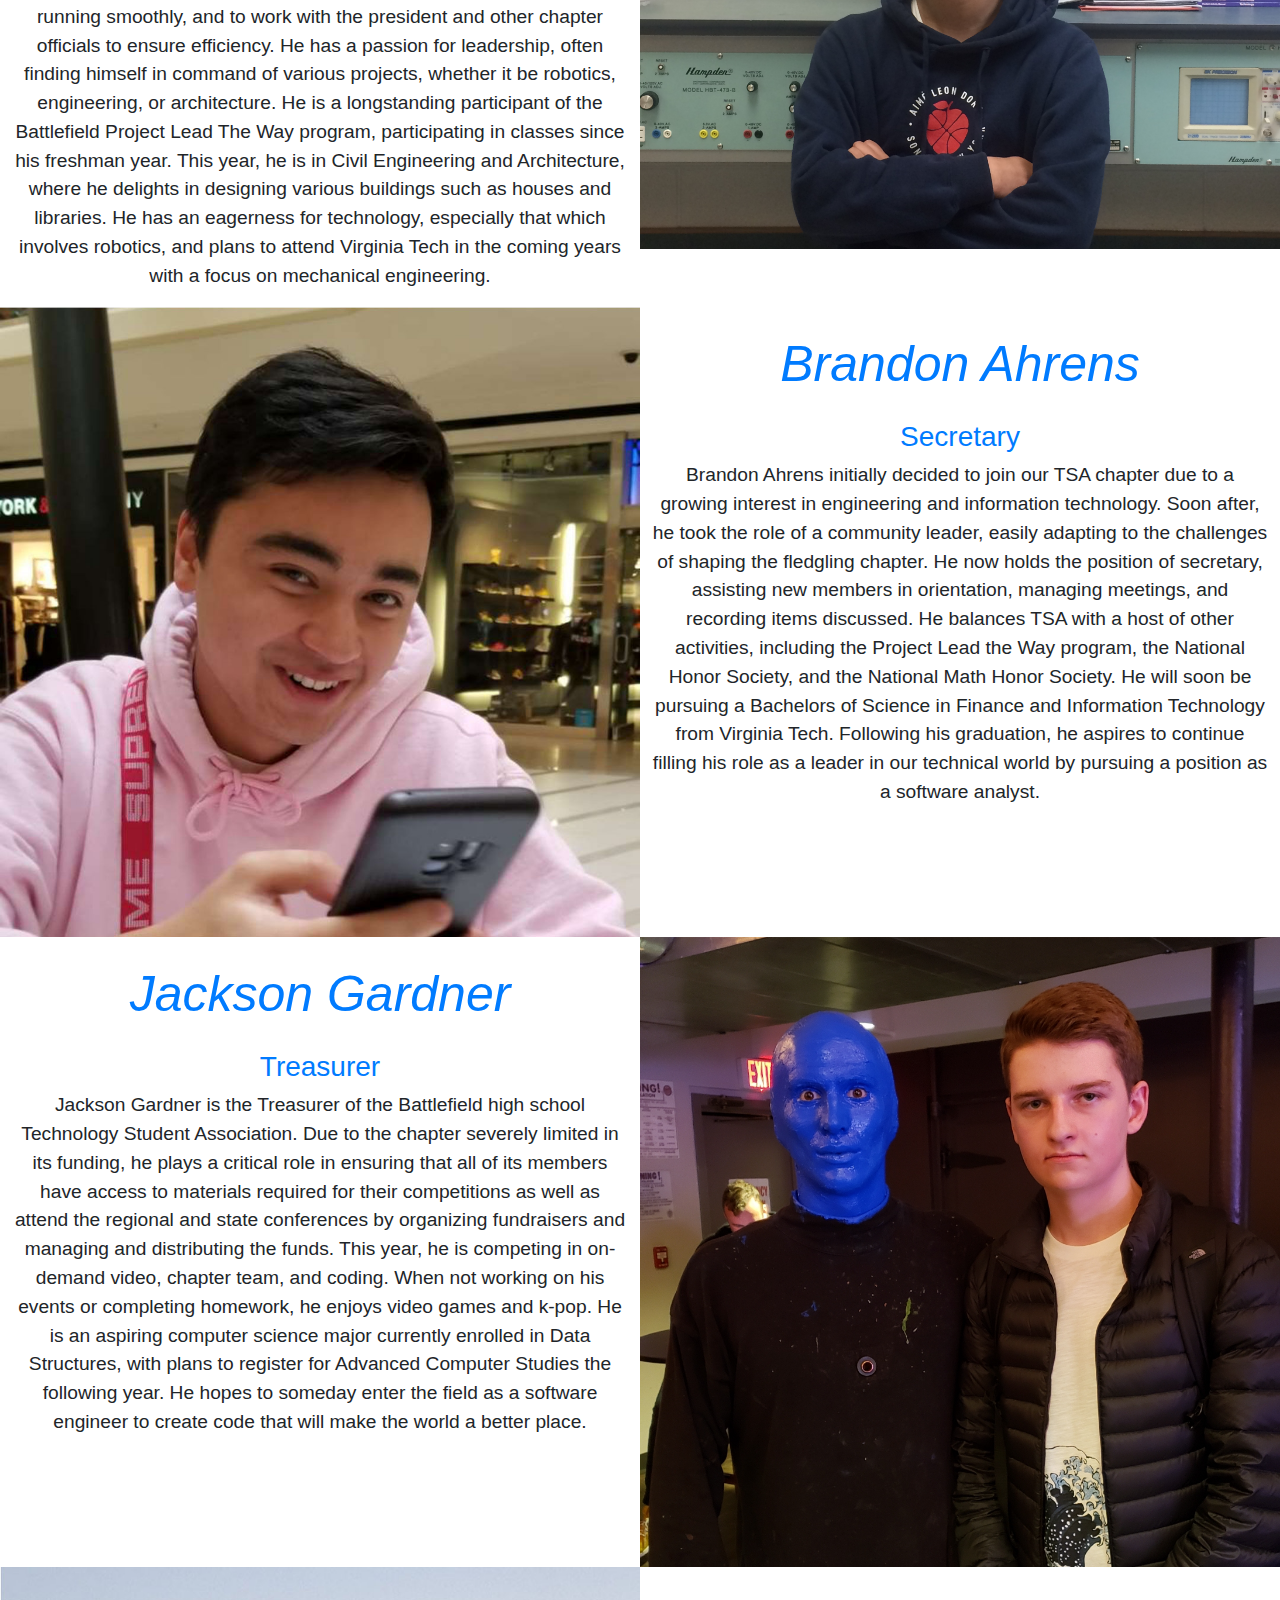
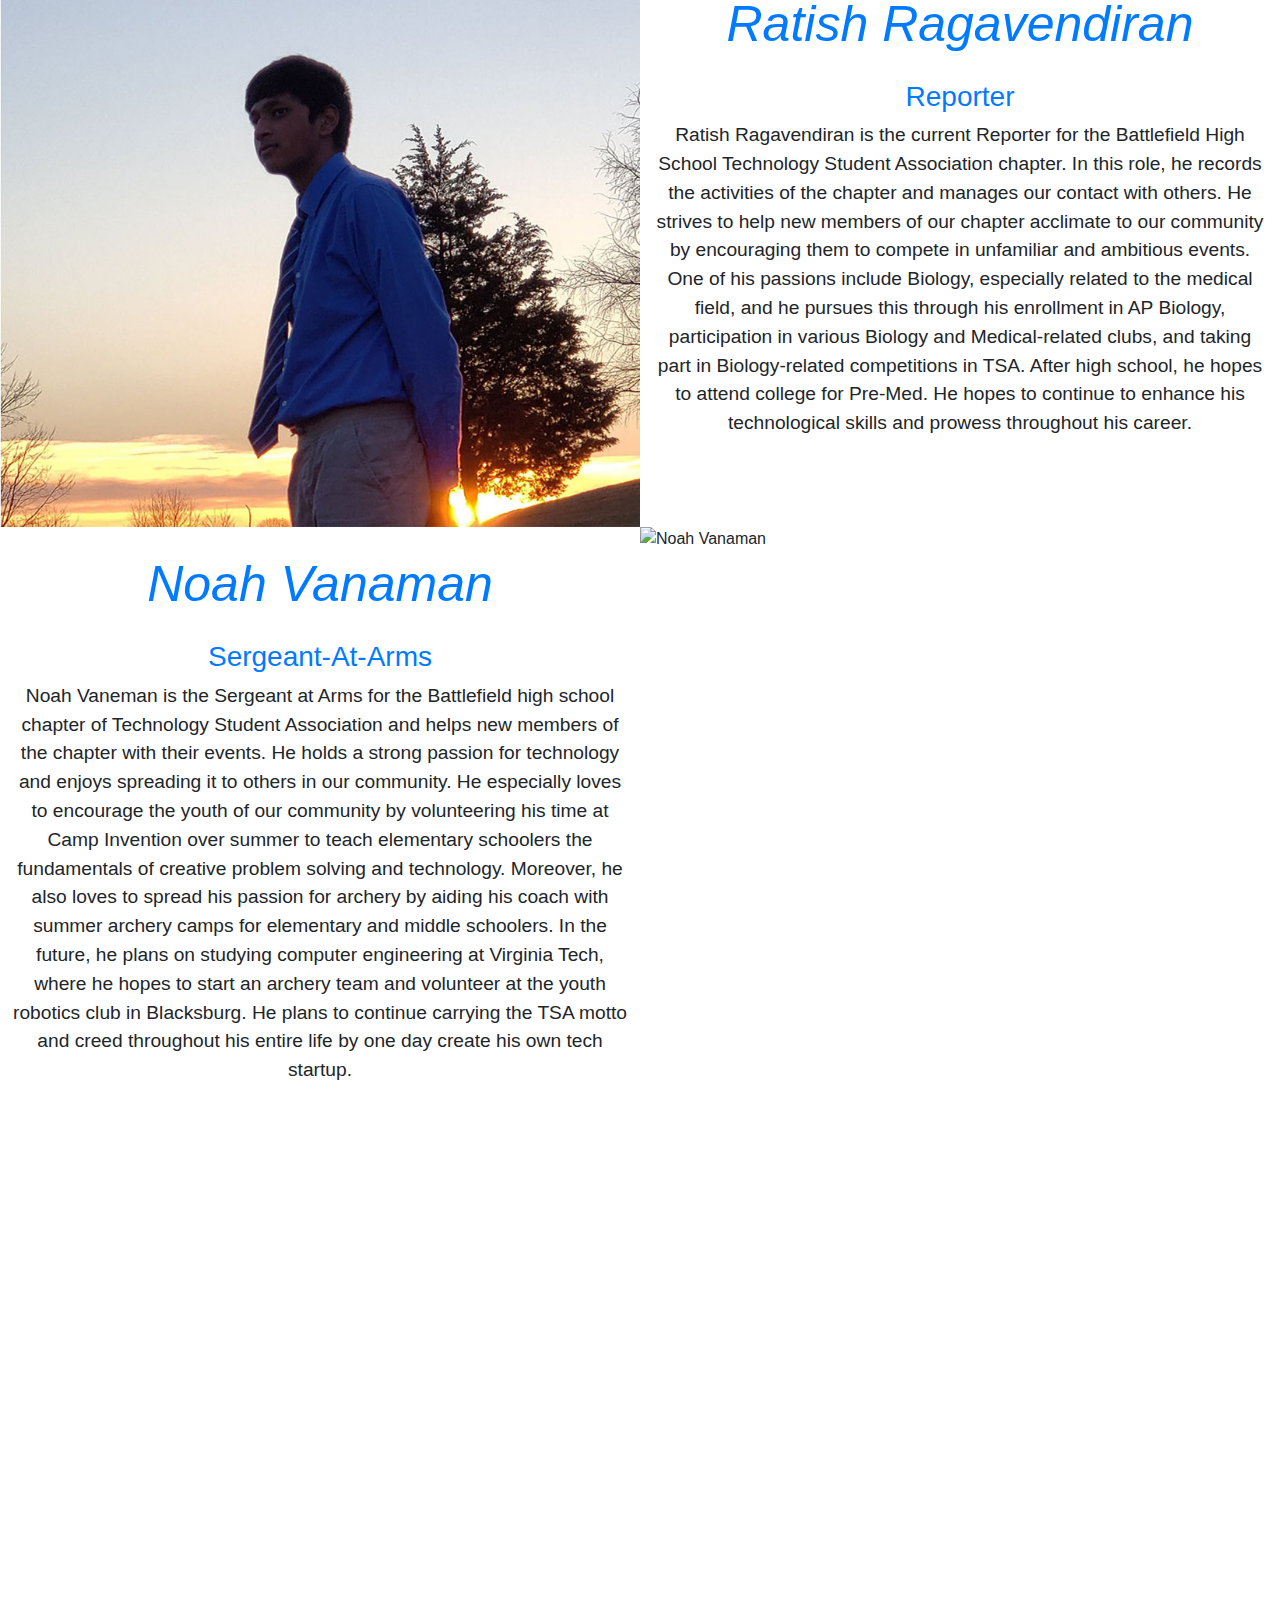
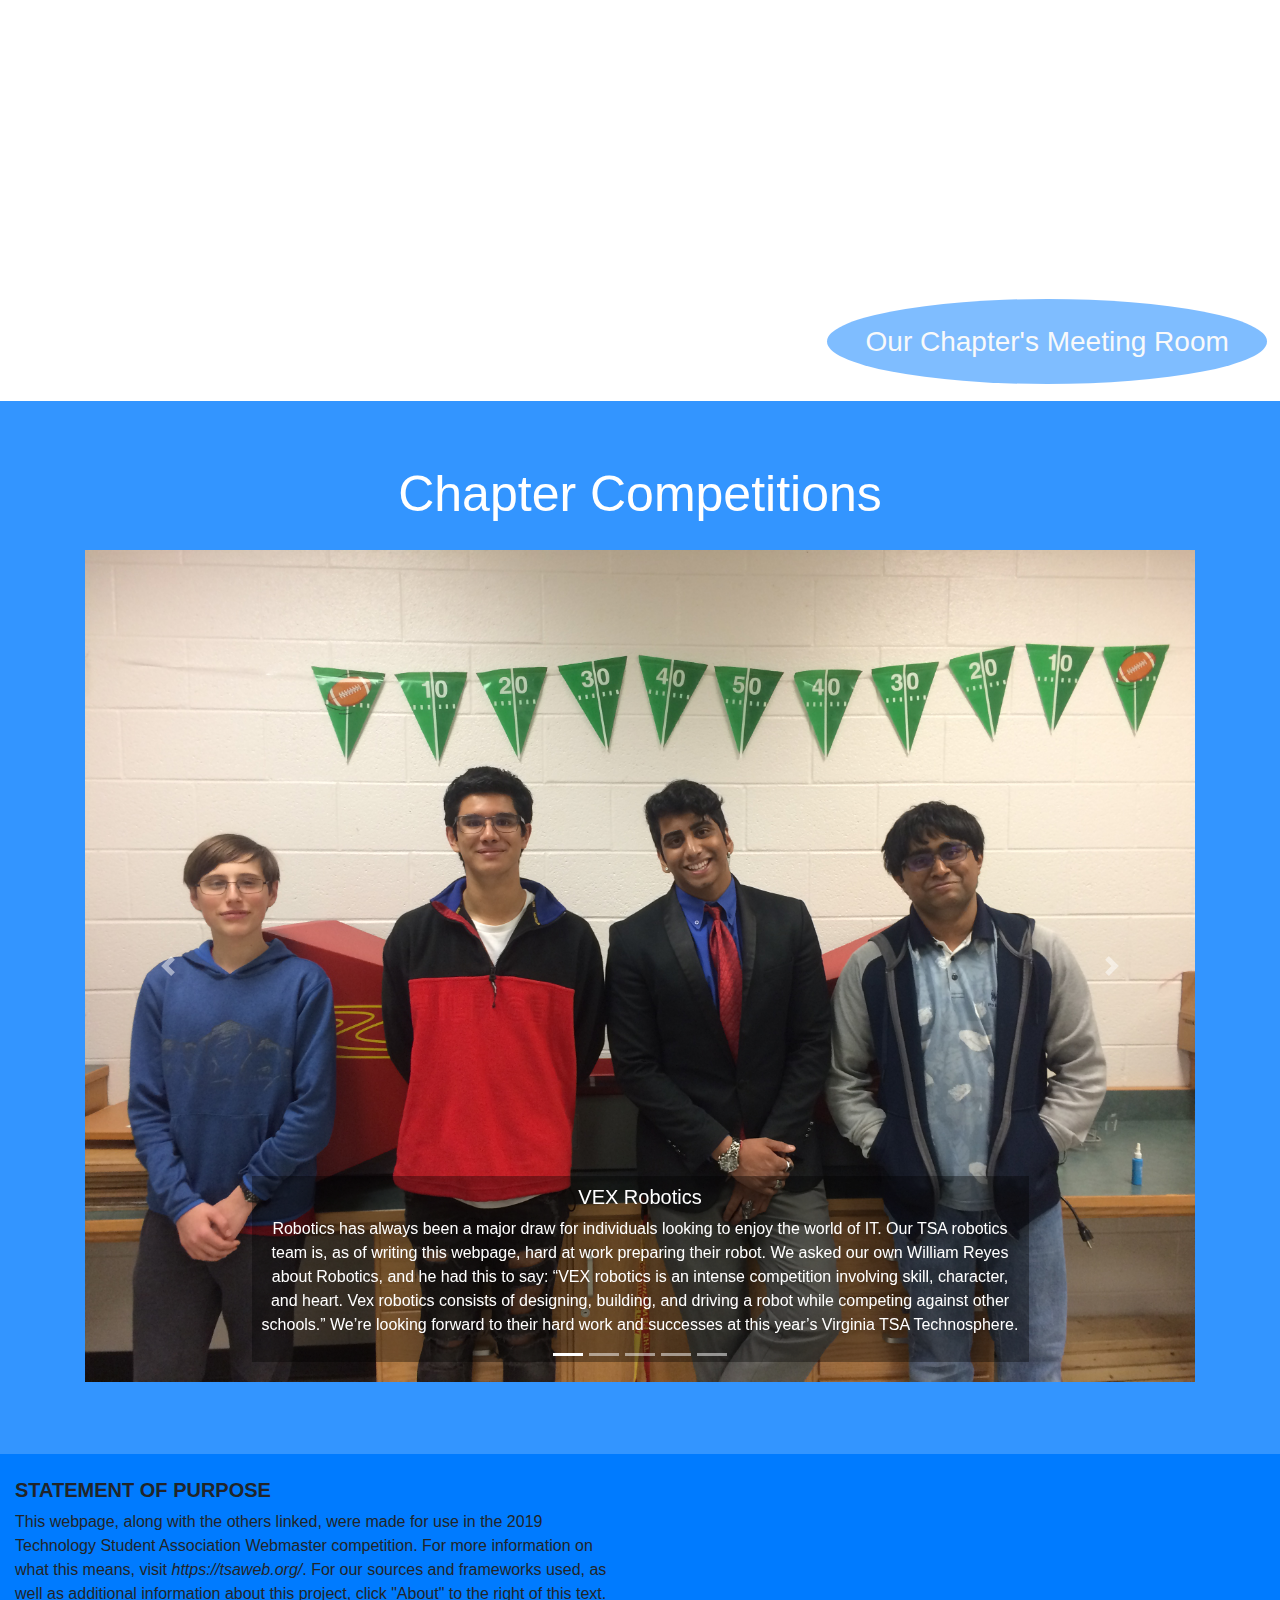
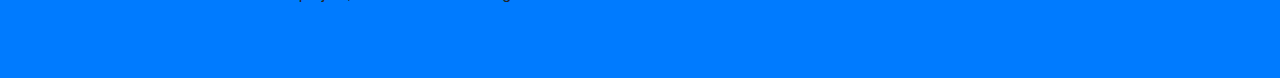
==== commit 0eca0aee: "third commit" ====
--- a/index.html
+++ b/index.html
@@ -136,7 +136,7 @@
 	<hr>
 	<div class = 'row aniview' data-av-animation = 'rotateInUpLeft'>
 		<div class = 'col padding-0'>
-			<img src = 'Jacob.jpg' alt = 'Jacob Berg' class = 'w-100 float-left img-fluid'>
+			<img src = 'Jacob.JPG' alt = 'Jacob Berg' class = 'w-100 float-left img-fluid'>
 		</div>
 		<div class = 'col padding-0' id = 'yeet'>
 			<h2 class = 'text-primary text-center'><i>Jacob Berg</i><br /></h2>
@@ -227,7 +227,7 @@
   </ol>
   <div class="carousel-inner">
     <div class="carousel-item active">
-      <img class="d-block w-100" src="robotics.jpg" alt="First slide">
+      <img class="d-block w-100" src = 'brokenlink.JPG' alt="First slide">
       <div class="carousel-caption d-none d-md-block">
       	<h5>VEX Robotics</h5>
     	<p>Robotics has always been a major draw for individuals looking to enjoy the world of IT. Our TSA robotics team is, as of writing this webpage, hard at work preparing their robot. We asked our own William Reyes about Robotics, and he had this to say: “VEX robotics is an intense competition involving skill, character, and heart. Vex robotics consists of designing, building, and driving a robot while competing against other schools.” We’re looking forward to their hard work and successes at this year’s Virginia TSA Technosphere.</p>
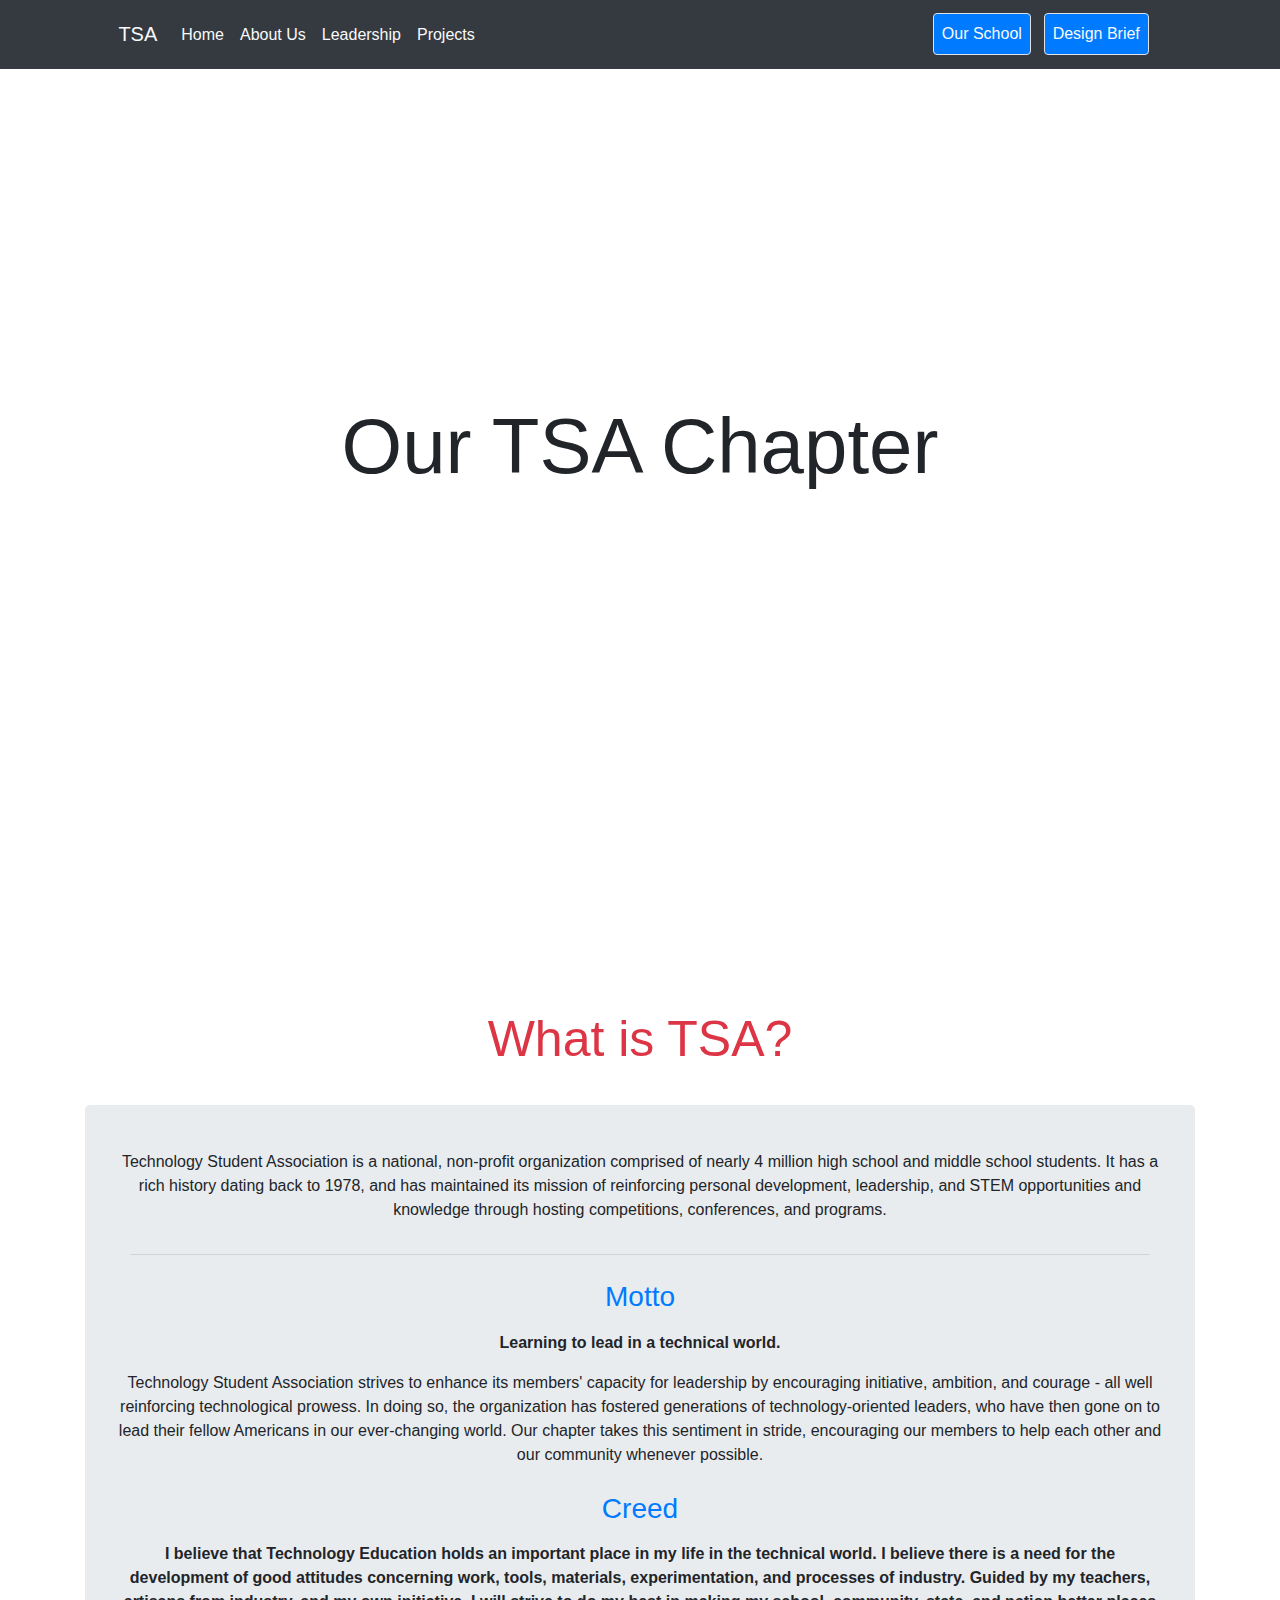
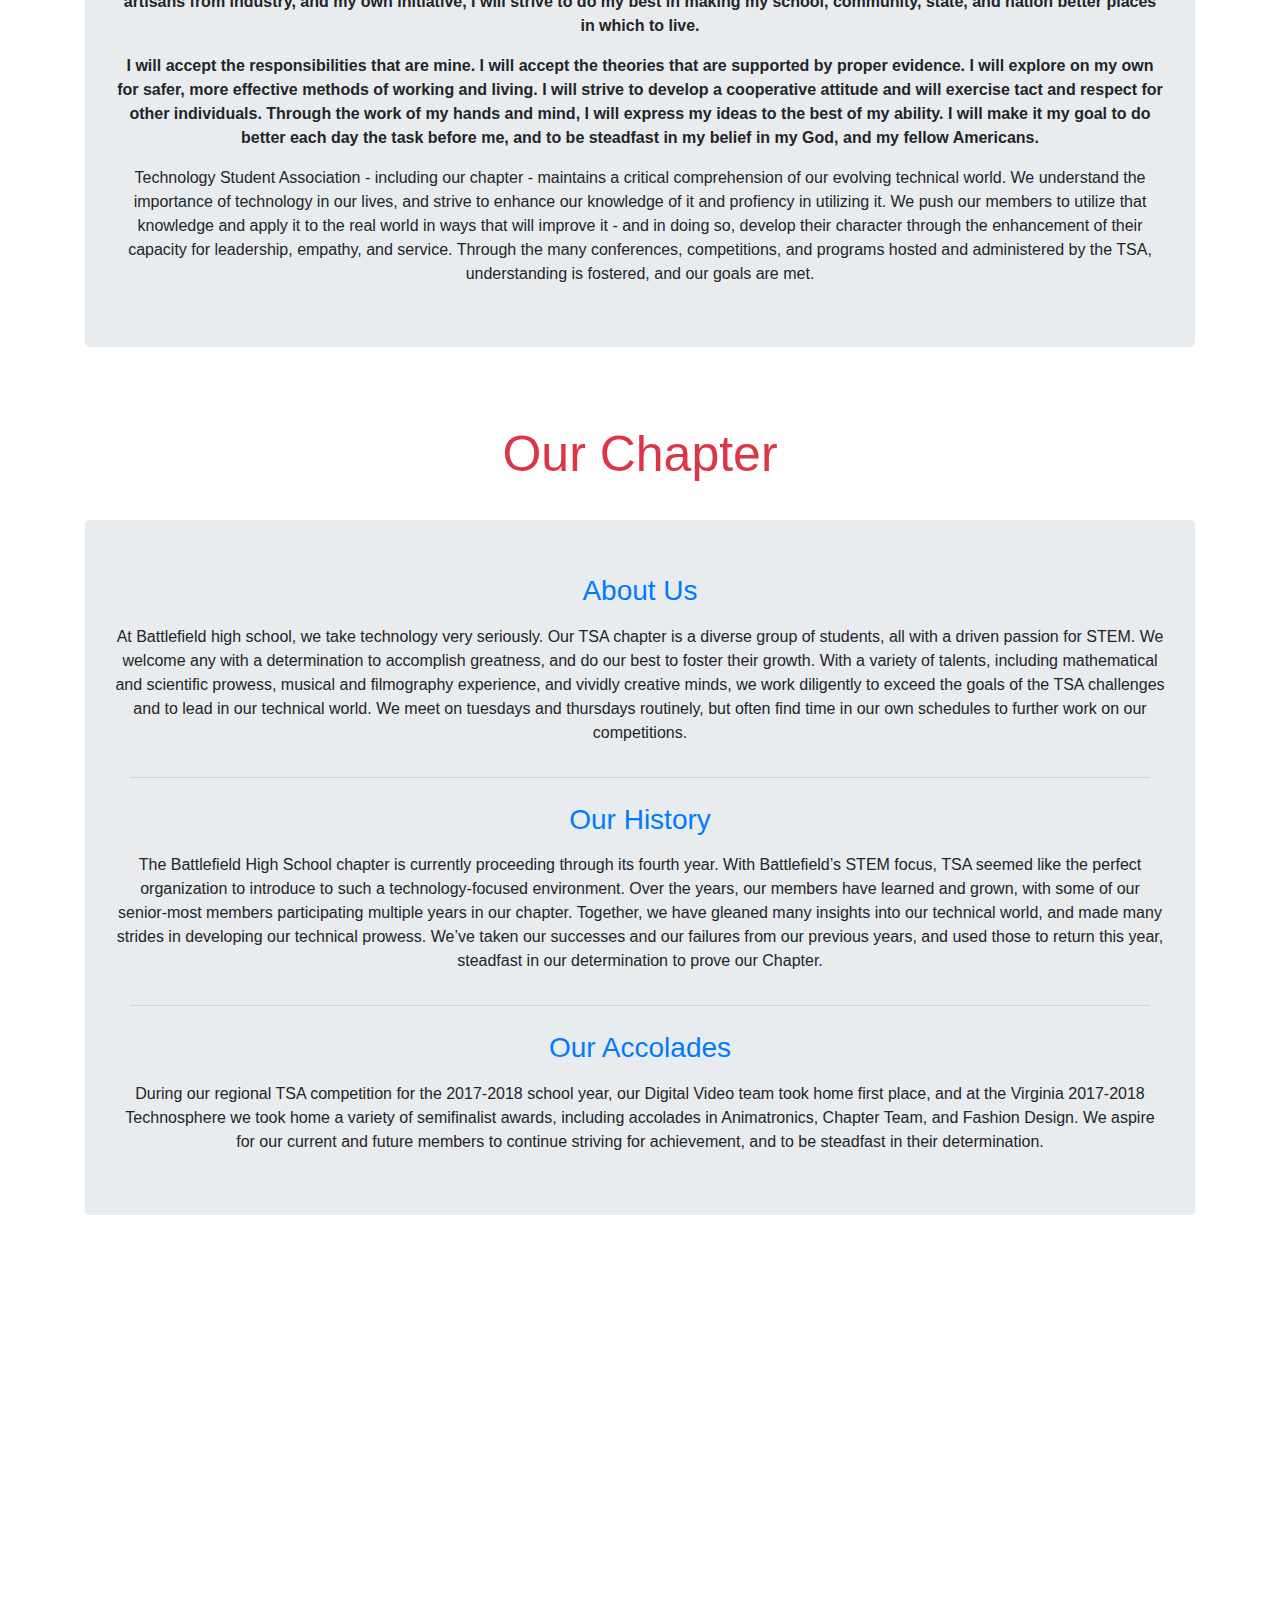
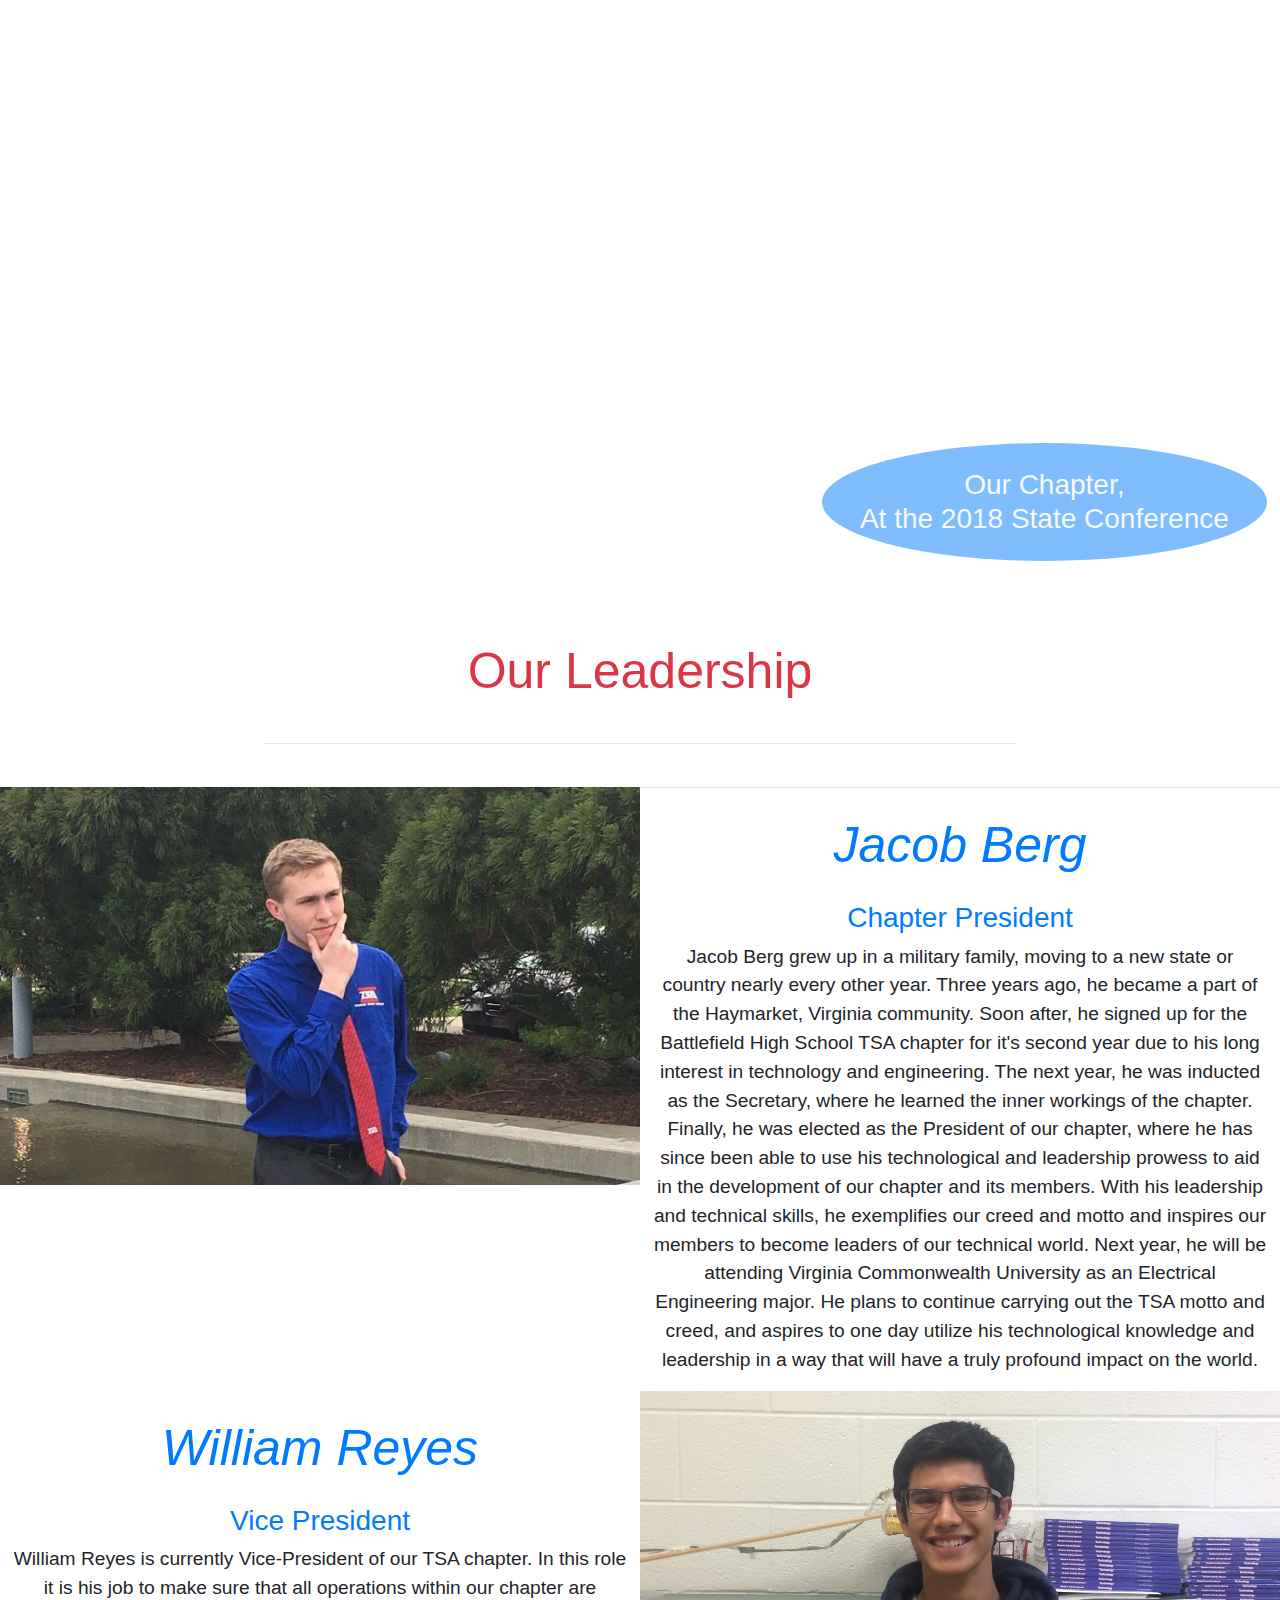
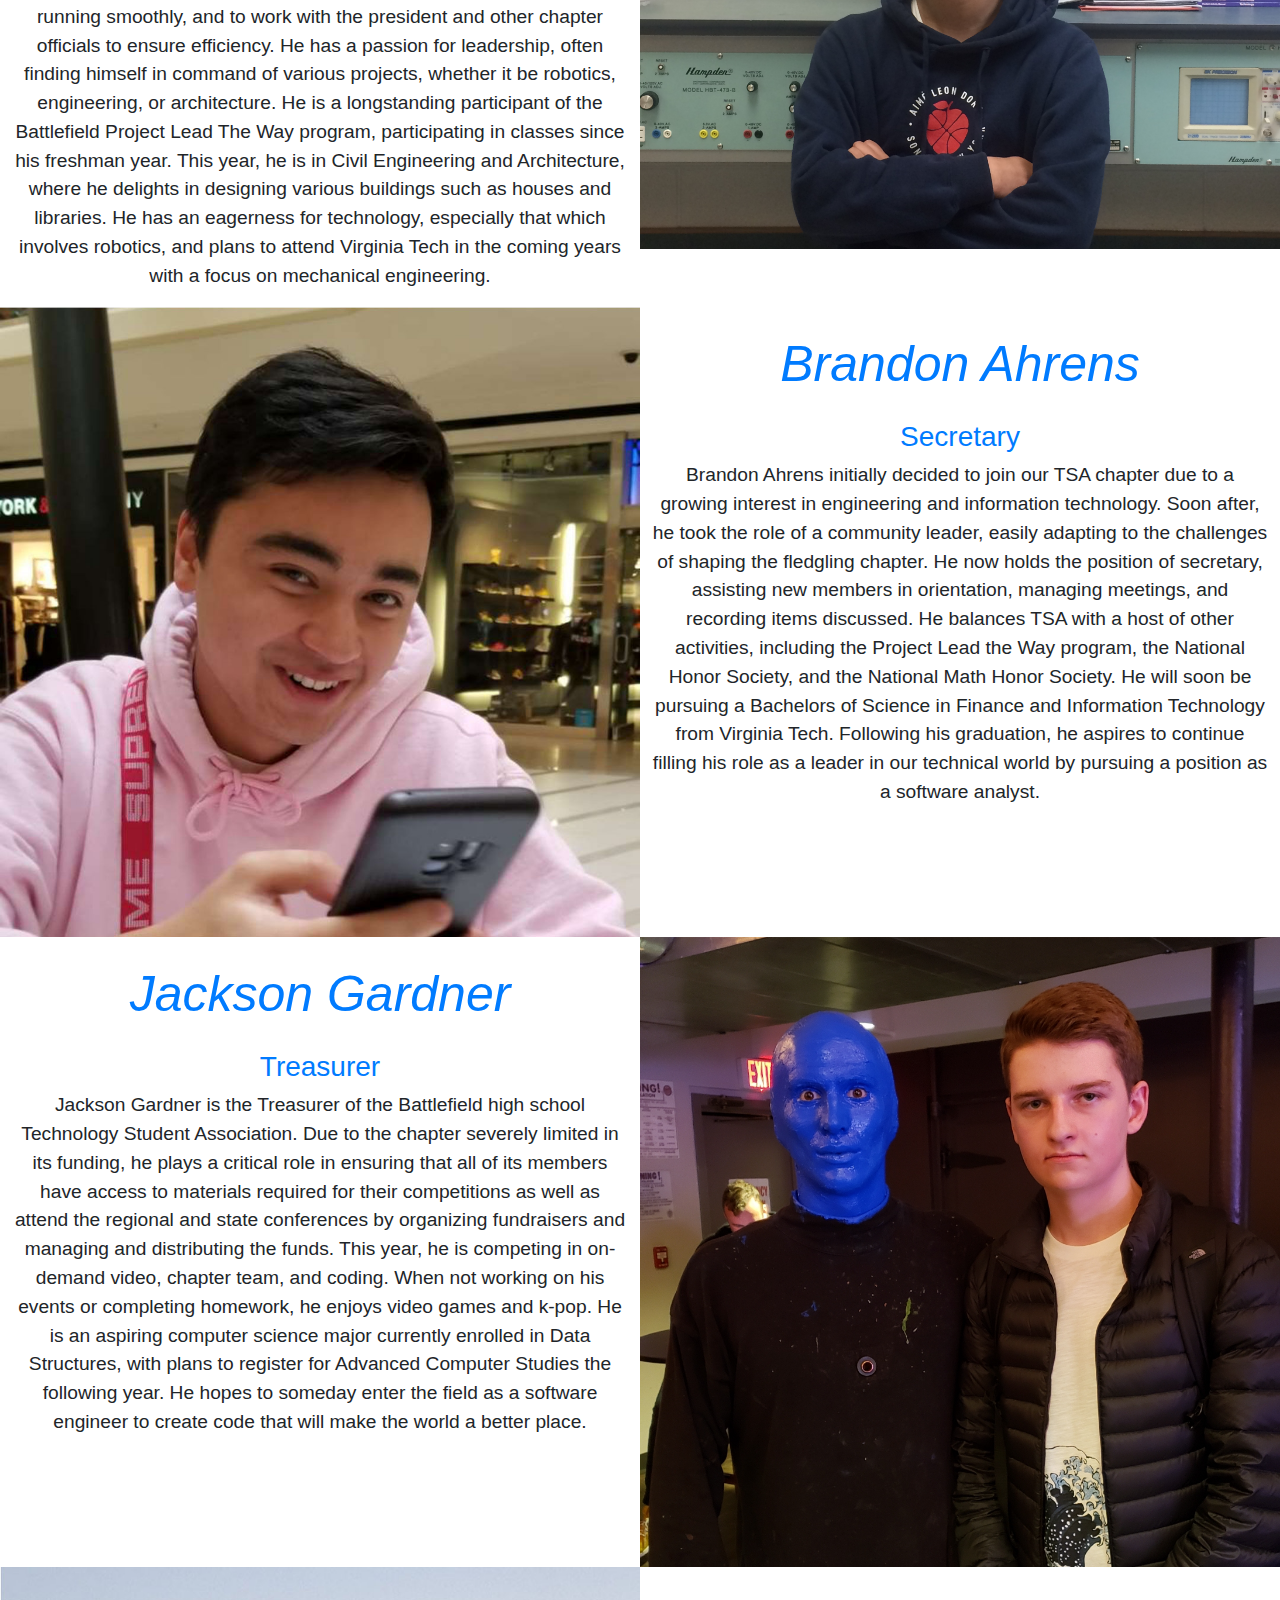
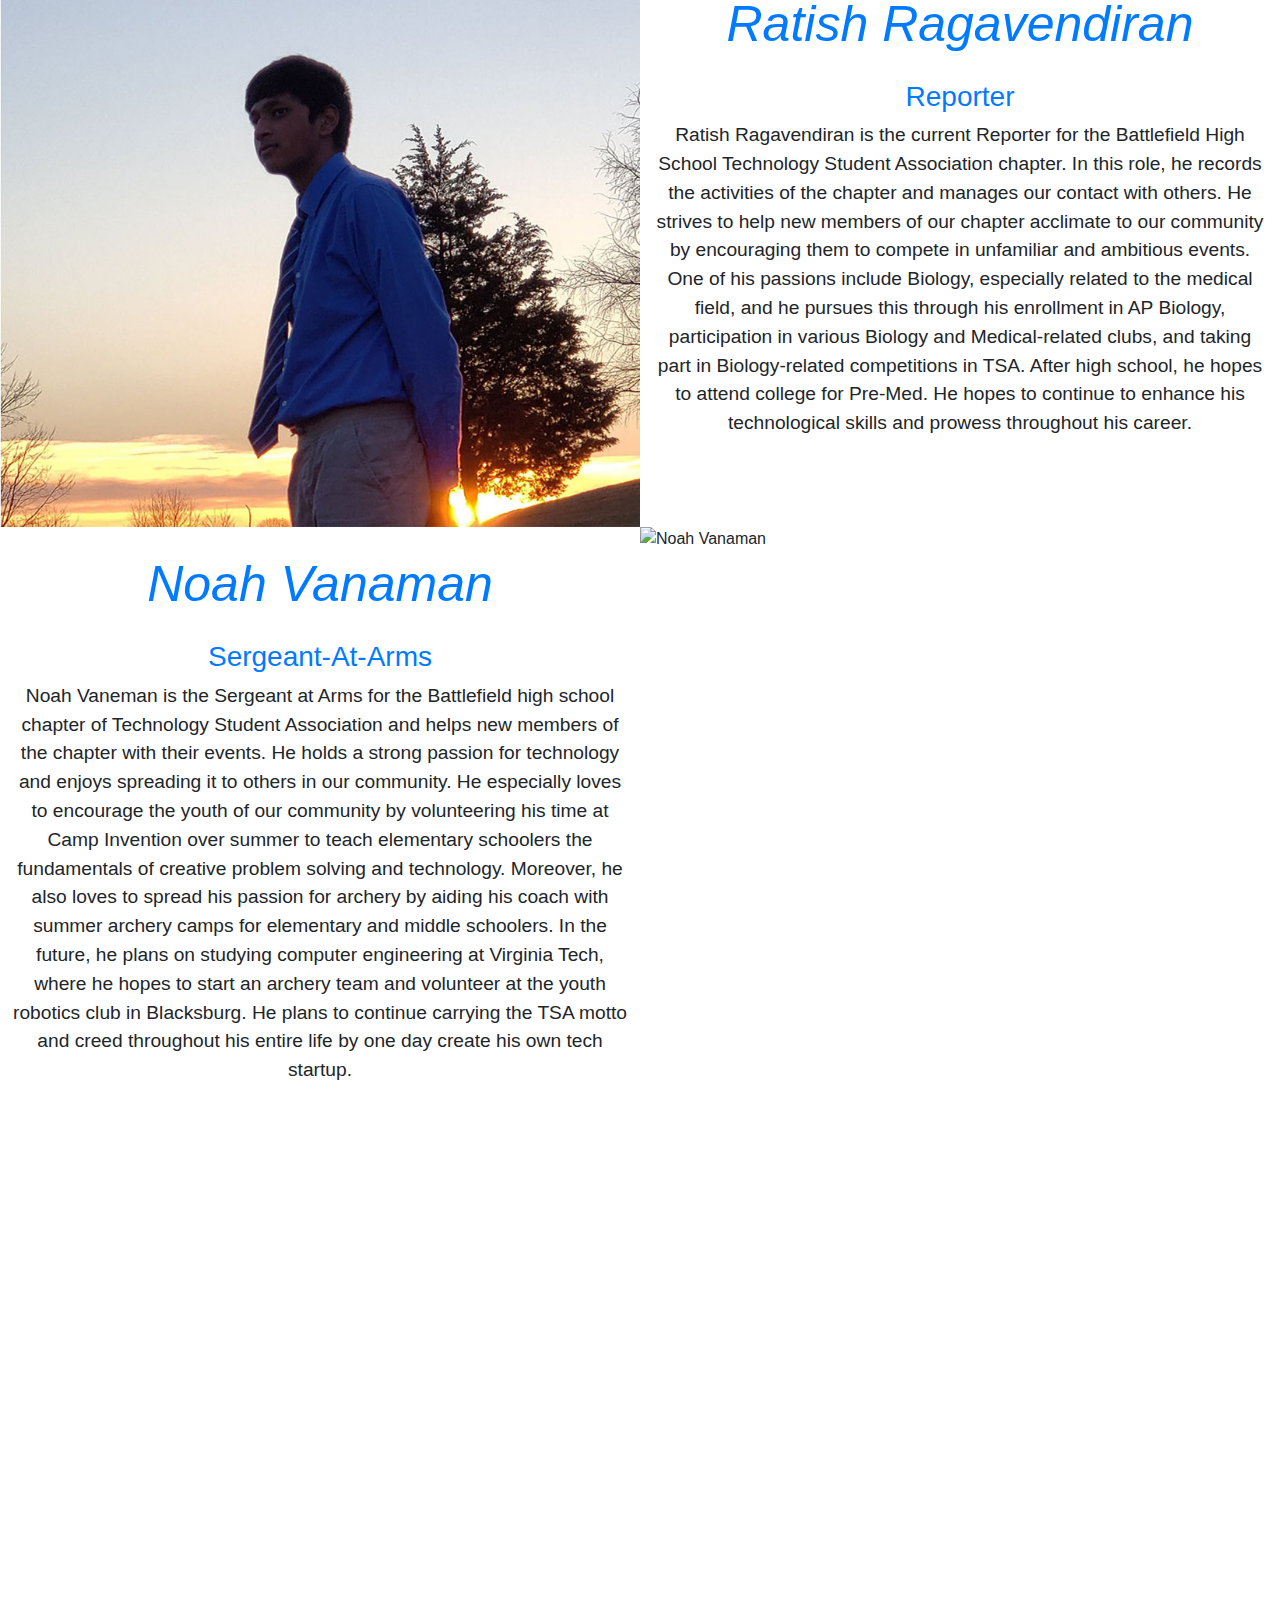
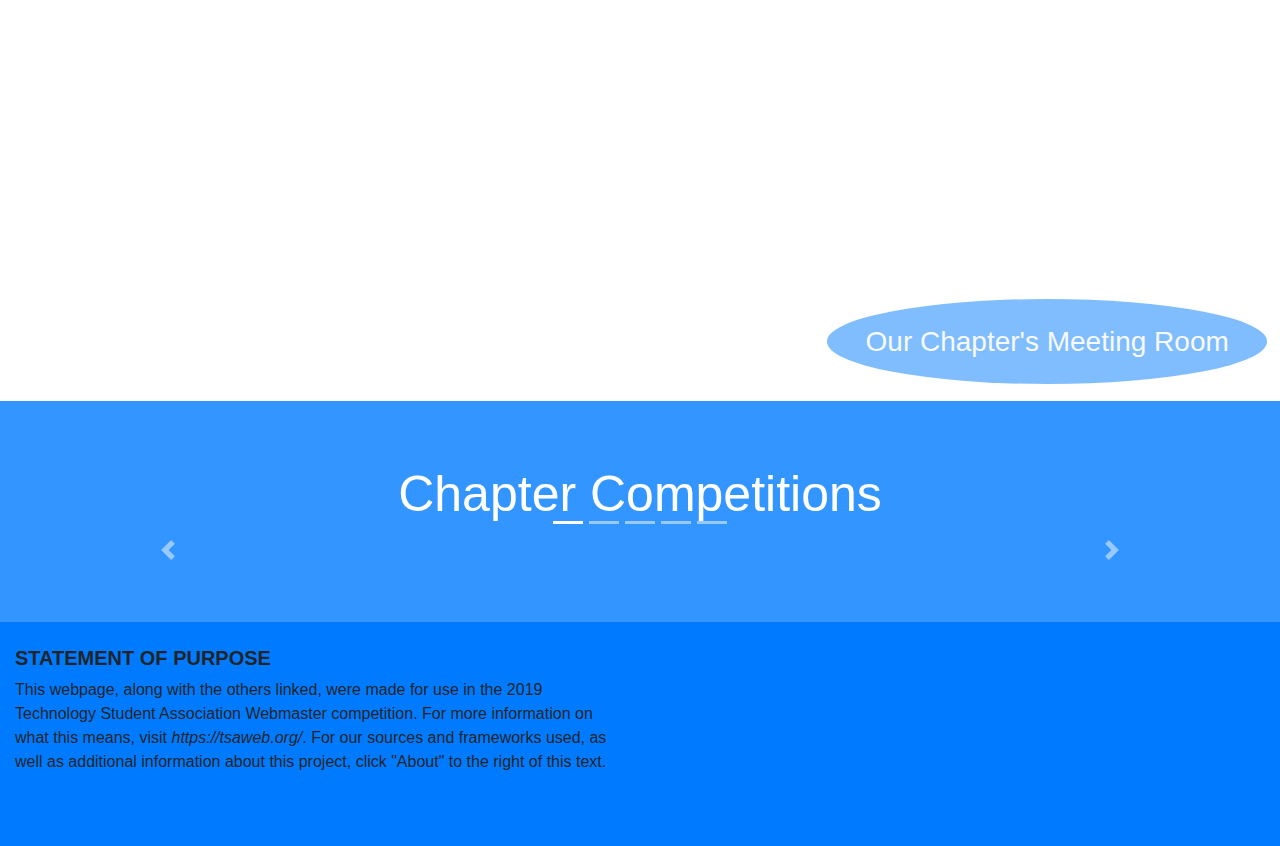
==== commit 3b1eb5e0: "third commit" ====
--- a/index.html
+++ b/index.html
@@ -226,7 +226,7 @@
     <li data-target="#carouselExampleIndicators" data-slide-to="4"></li>
   </ol>
   <div class="carousel-inner">
-    <div class="carousel-item active">
+    <div class="carousel-item">
       <img class="d-block w-100" src = 'brokenlink.JPG' alt="First slide">
       <div class="carousel-caption d-none d-md-block">
       	<h5>VEX Robotics</h5>
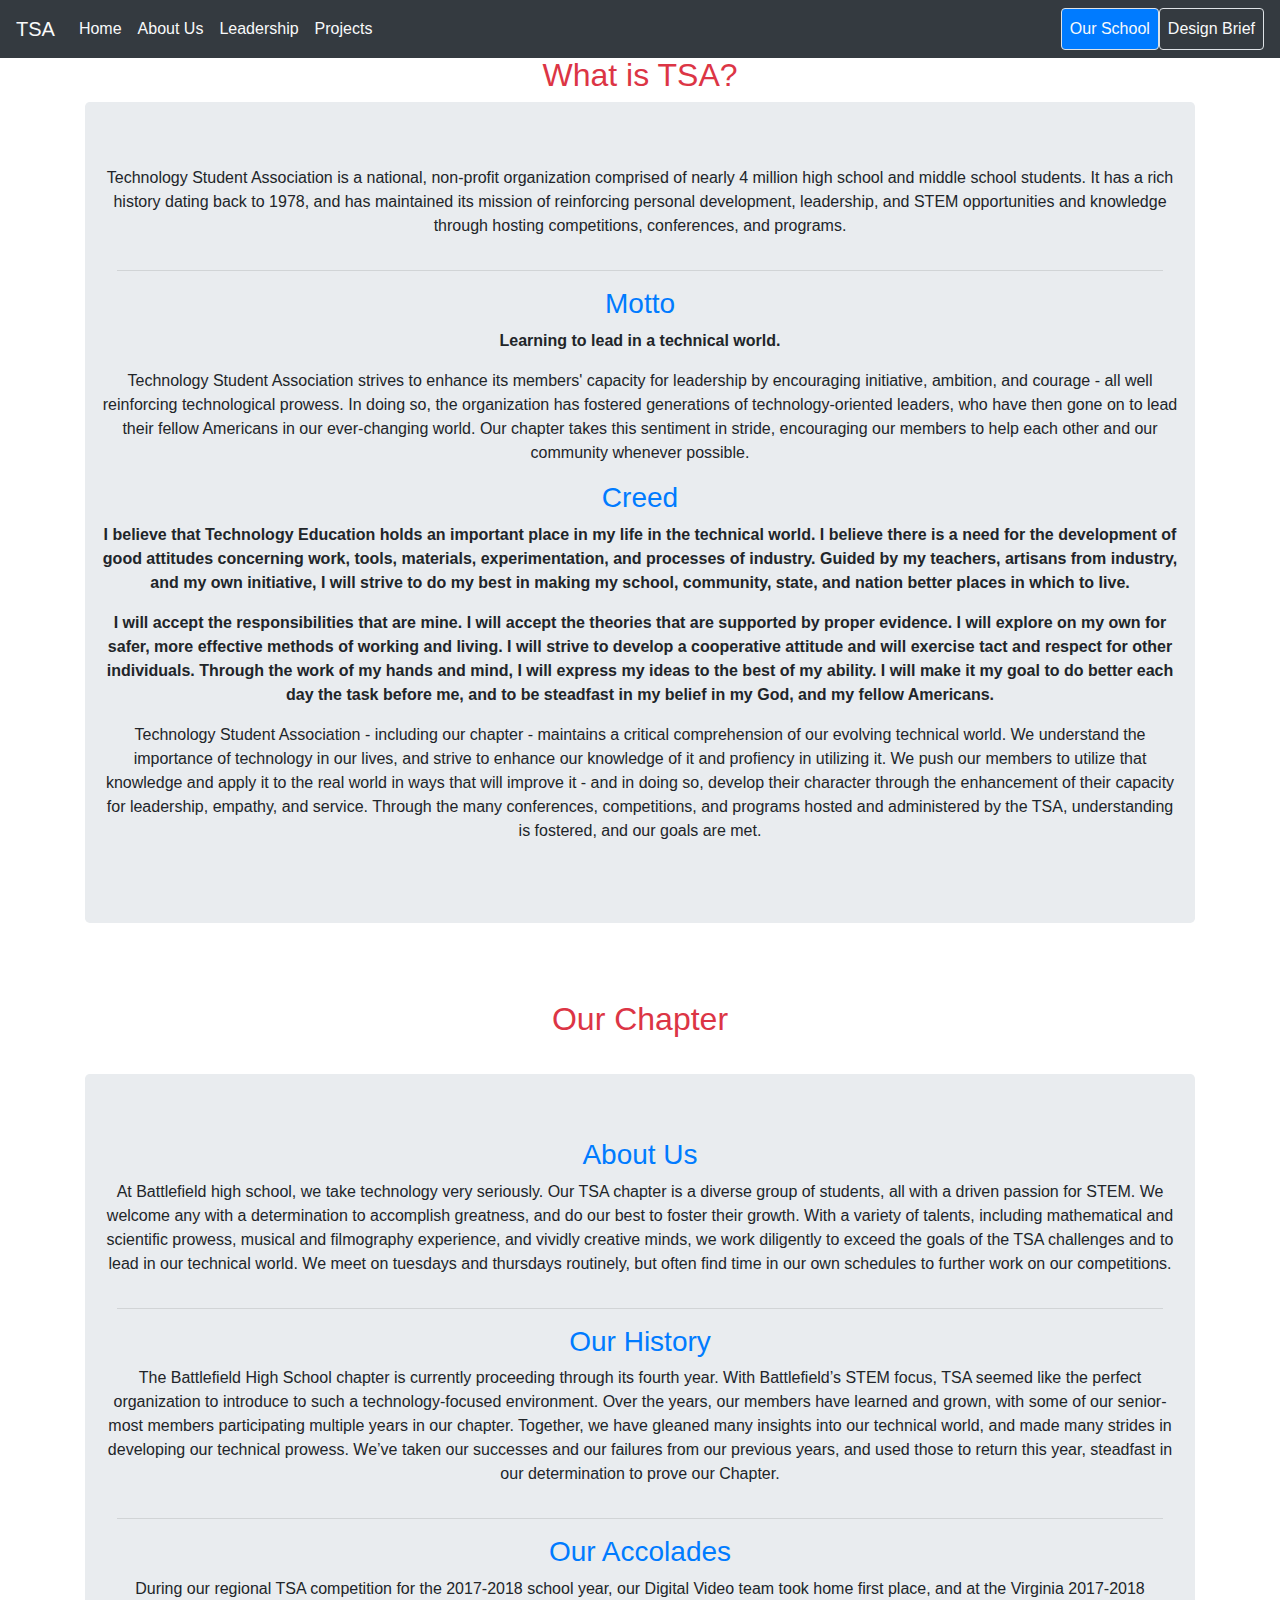
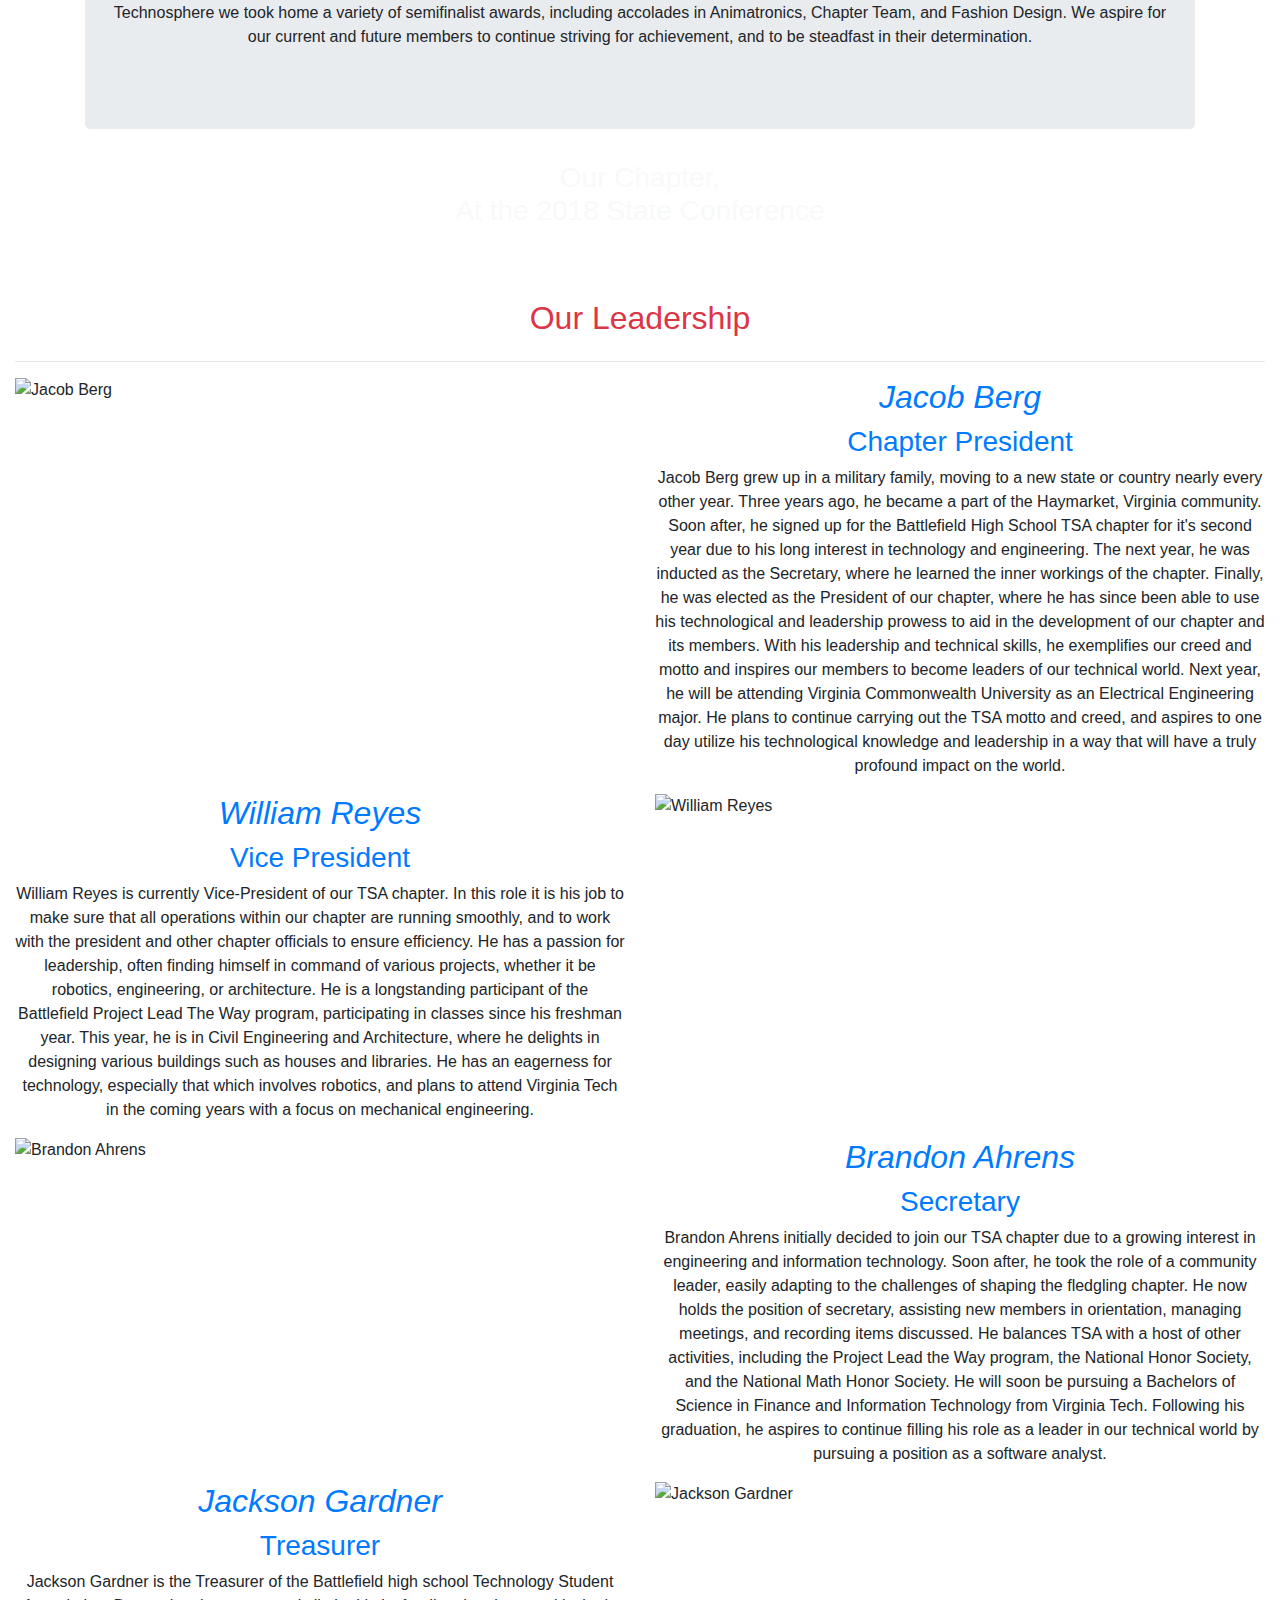
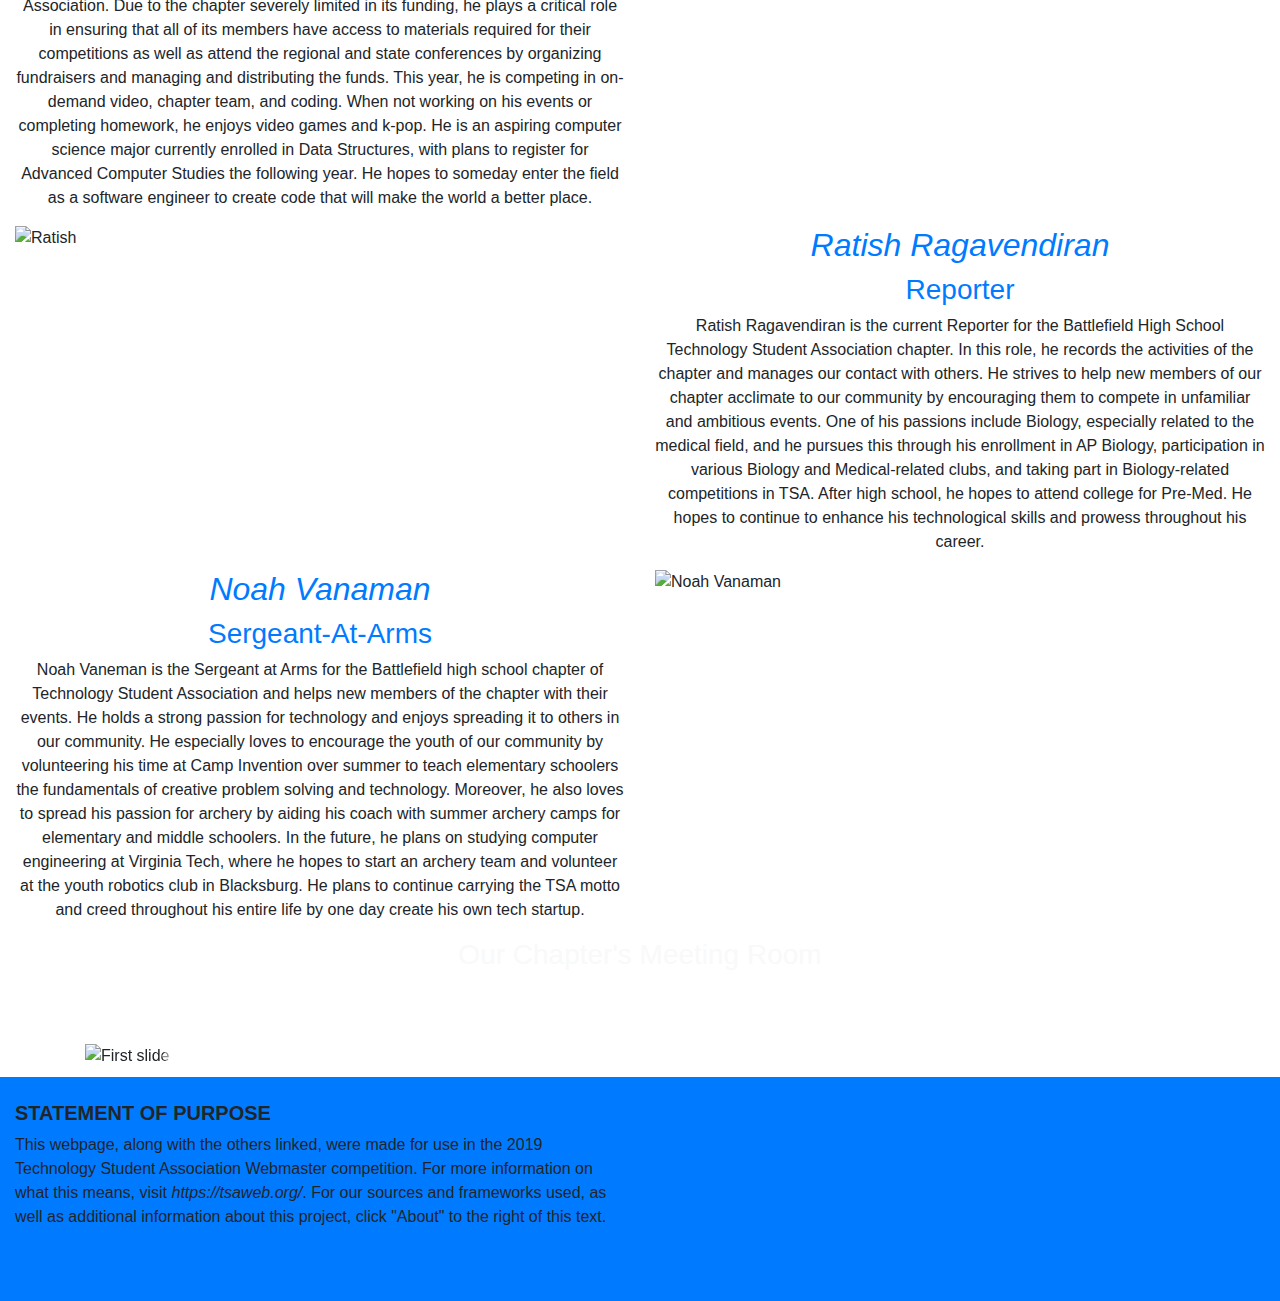
==== commit 9aaea873: "Updated naming scheme of HTML files" ====
--- a/index.html
+++ b/index.html
@@ -12,7 +12,7 @@
 	<link rel="stylesheet" href="https://stackpath.bootstrapcdn.com/bootstrap/4.3.1/css/bootstrap.min.css" integrity="sha384-ggOyR0iXCbMQv3Xipma34MD+dH/1fQ784/j6cY/iJTQUOhcWr7x9JvoRxT2MZw1T" crossorigin="anonymous">
 	<link href="https://cdnjs.cloudflare.com/ajax/libs/mdbootstrap/4.7.5/css/mdb.min.css" rel="stylesheet">
 
-	<link href = 'index.css' rel = 'stylesheet' />
+	<link href = './assets/stylesheets/index.css' rel = 'stylesheet' />
 
 </head>
 <body>
@@ -41,10 +41,10 @@
 		</ul>
 		<ul class = 'navbar-nav'>
 			<li class = 'nav-item special-nav'>
-				<a href = 'BHS_Index.html' class = 'nav-link text-light bg-primary border rounded blue'>Our School</a>
+				<a href = 'battlefield.html' class = 'nav-link text-light bg-primary border rounded blue'>Our School</a>
 			</li>
 			<li id = 'last' class = 'nav-item special-nav'>
-				<a href = 'DesignBrief_Index.html' class = 'nav-link text-light border rounded blue'>Design Brief</a>
+				<a href = 'band.html' class = 'nav-link text-light border rounded blue'>Design Brief</a>
 			</li>
 		</ul>
 	</div>
@@ -136,7 +136,7 @@
 	<hr>
 	<div class = 'row aniview' data-av-animation = 'rotateInUpLeft'>
 		<div class = 'col padding-0'>
-			<img src = 'Jacob.JPG' alt = 'Jacob Berg' class = 'w-100 float-left img-fluid'>
+			<img src = './assets/images/home/Jacob.JPG' alt = 'Jacob Berg' class = 'w-100 float-left img-fluid'>
 		</div>
 		<div class = 'col padding-0' id = 'yeet'>
 			<h2 class = 'text-primary text-center'><i>Jacob Berg</i><br /></h2>
@@ -151,12 +151,12 @@
 			<p class = 'text-center'>William Reyes is currently Vice-President of our TSA chapter. In this role it is his  job to make sure that all operations within our chapter are running smoothly, and to work with the president and other chapter officials to ensure efficiency. He has a passion for leadership, often finding himself in command of various projects, whether it be robotics, engineering, or architecture. He is a longstanding participant of the Battlefield Project Lead The Way program, participating in classes since his freshman year. This year, he is in Civil Engineering and Architecture, where he delights in designing various buildings such as houses and libraries. He has an eagerness for technology, especially that which involves robotics, and plans to attend Virginia Tech in the coming years with a focus on mechanical engineering. </p>
 		</div>
 		<div class = 'col padding-0'>
-			<img src = 'Will.png' alt = 'William Reyes' class = 'w-100 float-right img-fluid'>
+			<img src = './assets/images/home/Will.png' alt = 'William Reyes' class = 'w-100 float-right img-fluid'>
 		</div>
 	</div>
 	<div class = 'row aniview' data-av-animation = 'rotateInUpLeft'>
 		<div class = 'col padding-0'>
-			<img src = 'Brandon.jpg' alt = 'Brandon Ahrens' class = 'w-100 float-left img-fluid'>
+			<img src = './assets/images/home/Brandon.jpg' alt = 'Brandon Ahrens' class = 'w-100 float-left img-fluid'>
 		</div>
 		<div class = 'col padding-0'>
 			<h2 class = 'text-primary text-center'><i>Brandon Ahrens</i><br /></h2>
@@ -172,12 +172,12 @@
 			<p class = 'text-center'>Jackson Gardner is the Treasurer of the Battlefield high school Technology Student Association. Due to the chapter severely limited in its funding, he plays a critical role in ensuring that all of its members have access to materials required for their competitions as well as attend the regional and state conferences by organizing fundraisers and managing and distributing the funds. This year, he is competing in on-demand video, chapter team, and coding. When not working on his events or completing homework, he enjoys video games and k-pop. He is an aspiring computer science major currently enrolled in Data Structures, with plans to register for Advanced Computer Studies the following year. He hopes to someday enter the field as a software engineer to create code that will make the world a better place.</p>
 		</div>
 		<div class = 'col padding-0'>
-			<img src = 'Jackson.png' alt = 'Jackson Gardner' class = 'w-100 float-right img-fluid'>
+			<img src = './assets/images/home/Jackson.png' alt = 'Jackson Gardner' class = 'w-100 float-right img-fluid'>
 		</div>
 	</div>
 	<div class = 'row aniview' data-av-animation = 'rotateInUpLeft'>
 		<div class = 'col padding-0'>
-			<img src = 'Ratish.jpg' alt = 'Ratish' class = 'w-100 float-right img-fluid'>
+			<img src = './assets/images/home/Ratish.jpg' alt = 'Ratish' class = 'w-100 float-right img-fluid'>
 		</div>
 		<div class = 'col padding-0'>
 			<h2 class = 'text-primary text-center'><i>Ratish Ragavendiran</i><br /></h2>
@@ -192,7 +192,7 @@
 			<p class = 'text-center'>Noah Vaneman is the Sergeant at Arms for the Battlefield high school chapter of Technology Student Association and helps new members of the chapter with their events. He holds a strong passion for technology and enjoys spreading it to others in our community. He especially loves to encourage the youth of our community by volunteering his time at Camp Invention over summer to teach elementary schoolers the fundamentals of creative problem solving and technology. Moreover, he also loves to spread his passion for archery by aiding his coach with summer archery camps for elementary and middle schoolers. In the future, he plans on studying computer engineering at Virginia Tech, where he hopes to start an archery team and volunteer at the youth robotics club in Blacksburg. He plans to continue carrying the TSA motto and creed throughout his entire life by one day create his own tech startup.</p>
 		</div>
 		<div class = 'col padding-0'>
-			<img src = 'Noah.png' alt = 'Noah Vanaman' class = 'w-100 float-right img-fluid'>
+			<img src = './assets/images/home/Noah.png' alt = 'Noah Vanaman' class = 'w-100 float-right img-fluid'>
 		</div>
 	</div>
 	
@@ -225,23 +225,25 @@
     <li data-target="#carouselExampleIndicators" data-slide-to="3"></li>
     <li data-target="#carouselExampleIndicators" data-slide-to="4"></li>
   </ol>
-  <div class="carousel-inner">
-    <div class="carousel-item">
-      <img class="d-block w-100" src = 'brokenlink.JPG' alt="First slide">
+  <div class="carousel-inner" role = "listbox">
+    <div class="carousel-item active">
+   	<div class = 'view'>
+      <img class="d-block w-100" src = './assets/images/home/brokenlink.JPG' alt="First slide">
       <div class="carousel-caption d-none d-md-block">
       	<h5>VEX Robotics</h5>
     	<p>Robotics has always been a major draw for individuals looking to enjoy the world of IT. Our TSA robotics team is, as of writing this webpage, hard at work preparing their robot. We asked our own William Reyes about Robotics, and he had this to say: “VEX robotics is an intense competition involving skill, character, and heart. Vex robotics consists of designing, building, and driving a robot while competing against other schools.” We’re looking forward to their hard work and successes at this year’s Virginia TSA Technosphere.</p>
       </div>
     </div>
+	</div>
     <div class="carousel-item">
-      <img class="d-block w-100" src="MusicProduction.png" alt="Third slide">
+      <img class="d-block w-100" src="./assets/images/home/MusicProduction.png" alt="Third slide">
       <div class="carousel-caption d-none d-md-block">
       	<h5>Music Production</h5>
     	<p>This year, our Music Production team designed their most ambitious song yet. Not only would it feature a myriad of instruments, but they would develop lyrics for their opus. As one of the group members, Jacob Berg, puts: “Music production is by far one of the best events that I have participated in. It has been two years since I began working for this event and it has gotten better each year. We started to cooperate more, we expanded much further than we ever thought was possible, and we got to make some killer tunes while we were at it. We make them totally radical beats that one would jive and thrive to on the midnight chive. Overall, I couldn't have worked on a better project with any better people. In the beginning we were just  Fools in the State of Arizona, but by the end, we had become more unified than we ever had been.”</p>
       </div>
     </div>
     <div class="carousel-item">
-      <img class="d-block w-100" src="Biotech.png" alt="Second slide">
+      <img class="d-block w-100" src="./assets/images/home/Biotech.png" alt="Second slide">
       <div class="carousel-caption d-none d-md-block">
       	<h5>Biotechnology Design</h5>
     	<p>Biotechnology is a fascinating and ever-growing field - yet has remained mostly untouched by our chapter. This year, however, one ambitious group of our members decided to embark on this quest, forming our first ever Biotechnology team. We strive to encourage ambition at Battlefield's chapter, and we are ecstatic that our members are taking this sentiment in stride. While Nathan and Joshua have little experience in the field of Biology, Ratish is currently enrolled in our school's AP Biology course. It is our hope that all three members become emersed in this ever-growing field and that each learns more and more about the applications of technology with biology.
@@ -249,7 +251,7 @@
       </div>
     </div>
     <div class="carousel-item">
-      <img class="d-block w-100" src="video_production.png" alt="Third slide">
+      <img class="d-block w-100" src="./assets/images/home/video_production.png" alt="Third slide">
       <div class="carousel-caption d-none d-md-block">
       	<h5>Video Production</h5>
     	<p>Video Production is a popular staple within our chapter, with some of our most successful events stemming from the hard work of our video producers. This year, while the video did not win the regional competition, we still placed highly within the rankings. As one of the video production members, Matthew Byun, states, “Digital Video Production required the collaborative skills of each team member in order to make a mockumentary. These skills included editing, filming, acting and voice acting, as well as attention to detail and leadership. The time spent on the project was enjoyable and brought our team members closer together, and we were able to learn valuable life lessons such as perseverance and selflessness. Although we were unable to come away with a trophy, we were able to gain experience and life lessons through this mockumentary, all while having fun.”</p>
@@ -257,7 +259,7 @@
       </div>
     </div>
     <div class="carousel-item">
-      <img class="d-block w-100" src="Webmaster_group.png" alt="Third slide">
+      <img class="d-block w-100" src="./assets/images/home/Webmaster_group.png" alt="Third slide">
       <div class="carousel-caption d-none d-md-block">
       	<h5>Webmaster</h5>
     	<p>Webmaster has long been an ambition within our chapter. This website is our creation, and it has been a long journey from conception to finalization. The grit showed in preparing the pages, learning new coding methods, and pushing limits on what we thought we were capable of is tangible, and finally having a product to proudly display as our own is a merit within itself. We have put over one hundred hours into this learning experience. It has allowed us to foster our interests in web design and technology. We are proud to display this website as a representation of our chapter’s hard work, and of our school’s technological capabilities</p>
@@ -288,7 +290,7 @@
         </div>
         <hr class = 'clearfix w-100 d-md-none pb-3'>
         <div class = 'col-md-6 mb-md-0 mb-3' style = 'padding: 2vh 0'>
-          <h5 id = 'sources_link' class = 'text-uppercase font-weight-bold text-center'><a href = 'About_Index.html'>About</a></h5>
+          <h5 id = 'sources_link' class = 'text-uppercase font-weight-bold text-center'><a href = 'about.html'>About</a></h5>
         </div>
       </div>
     </div>
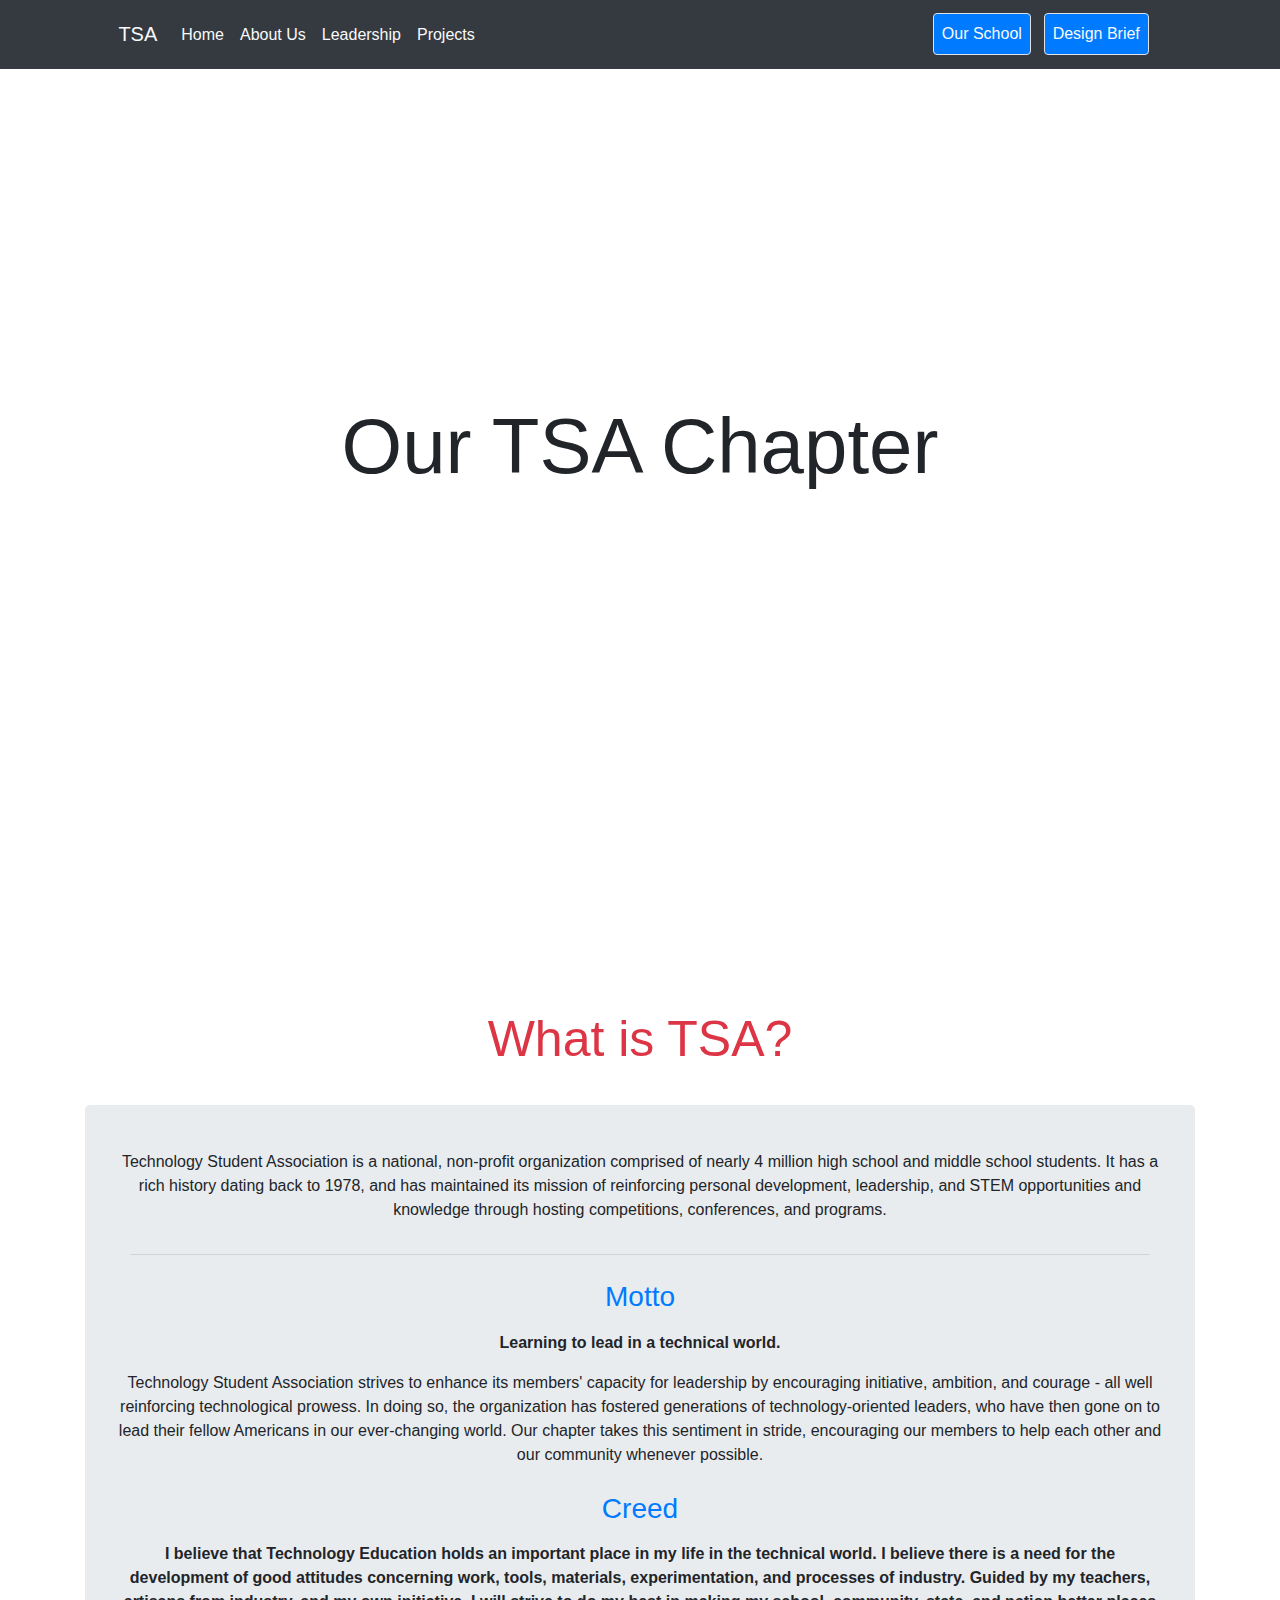
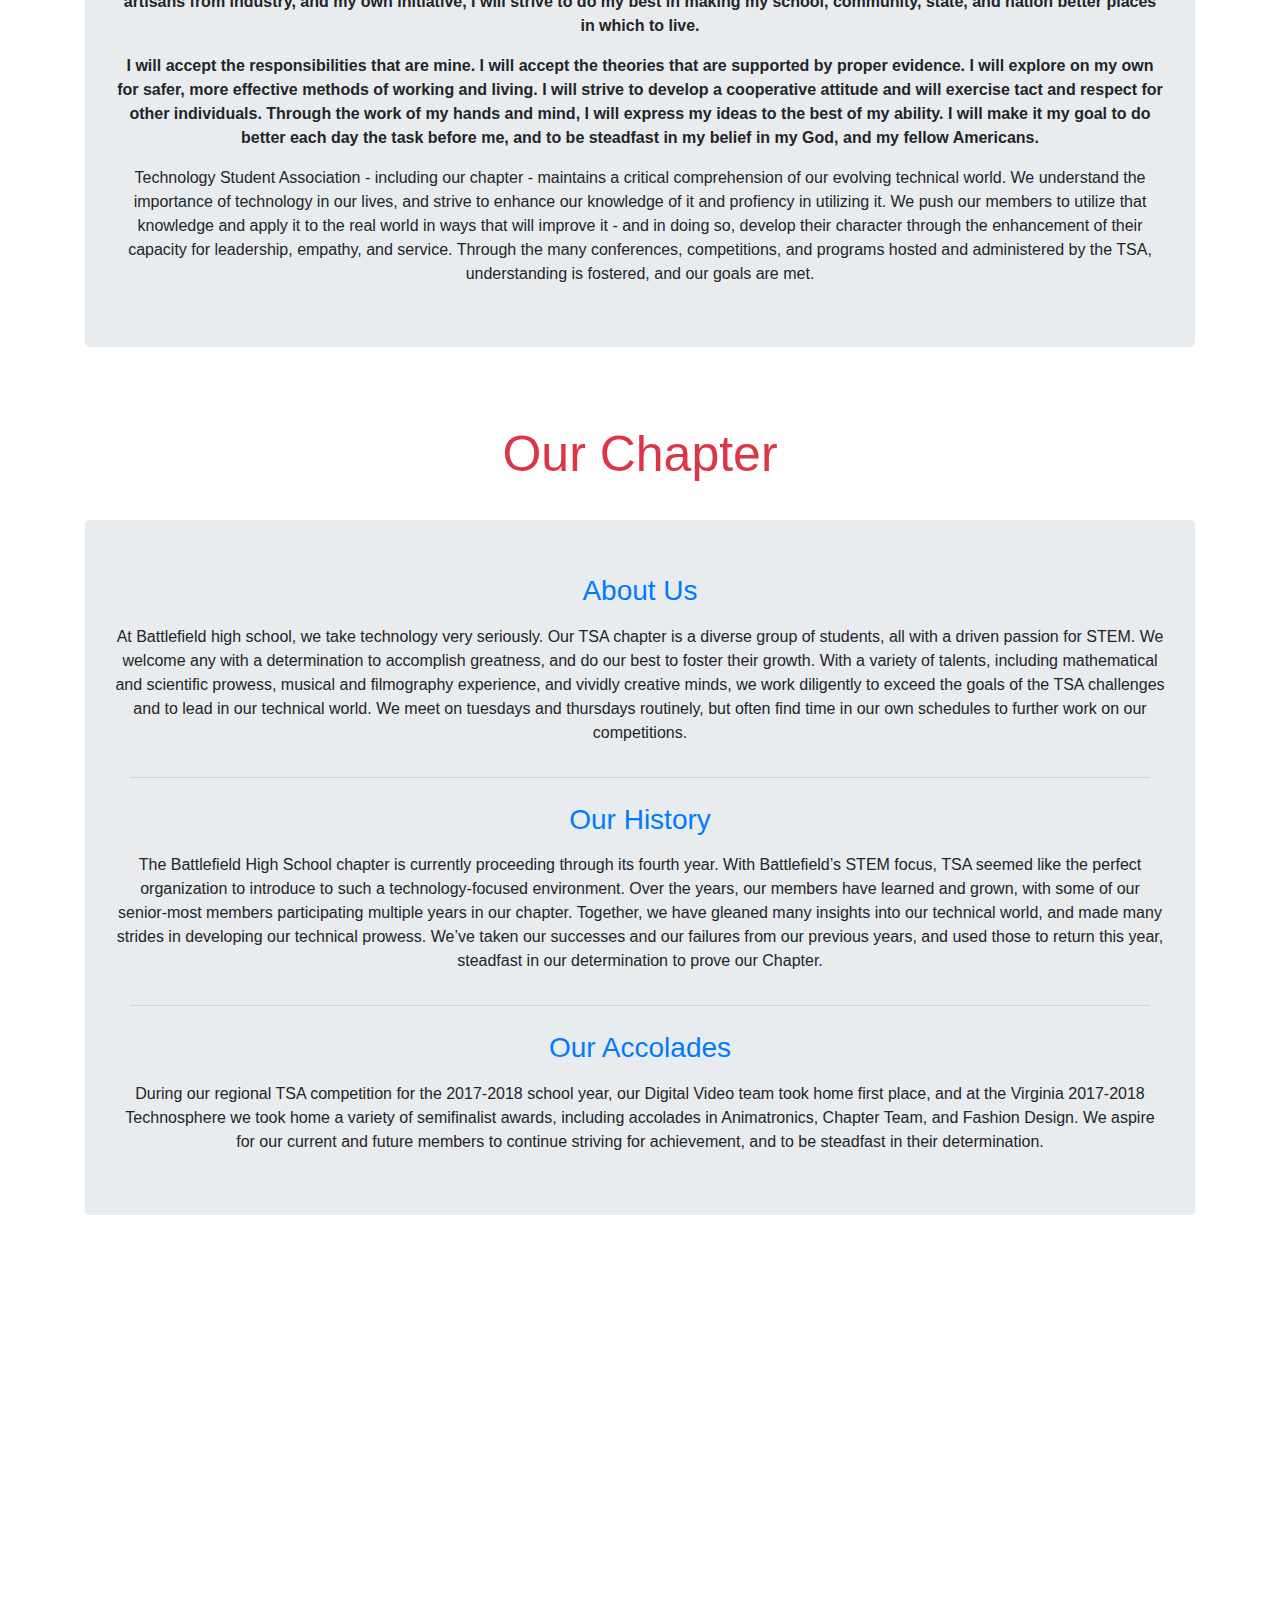
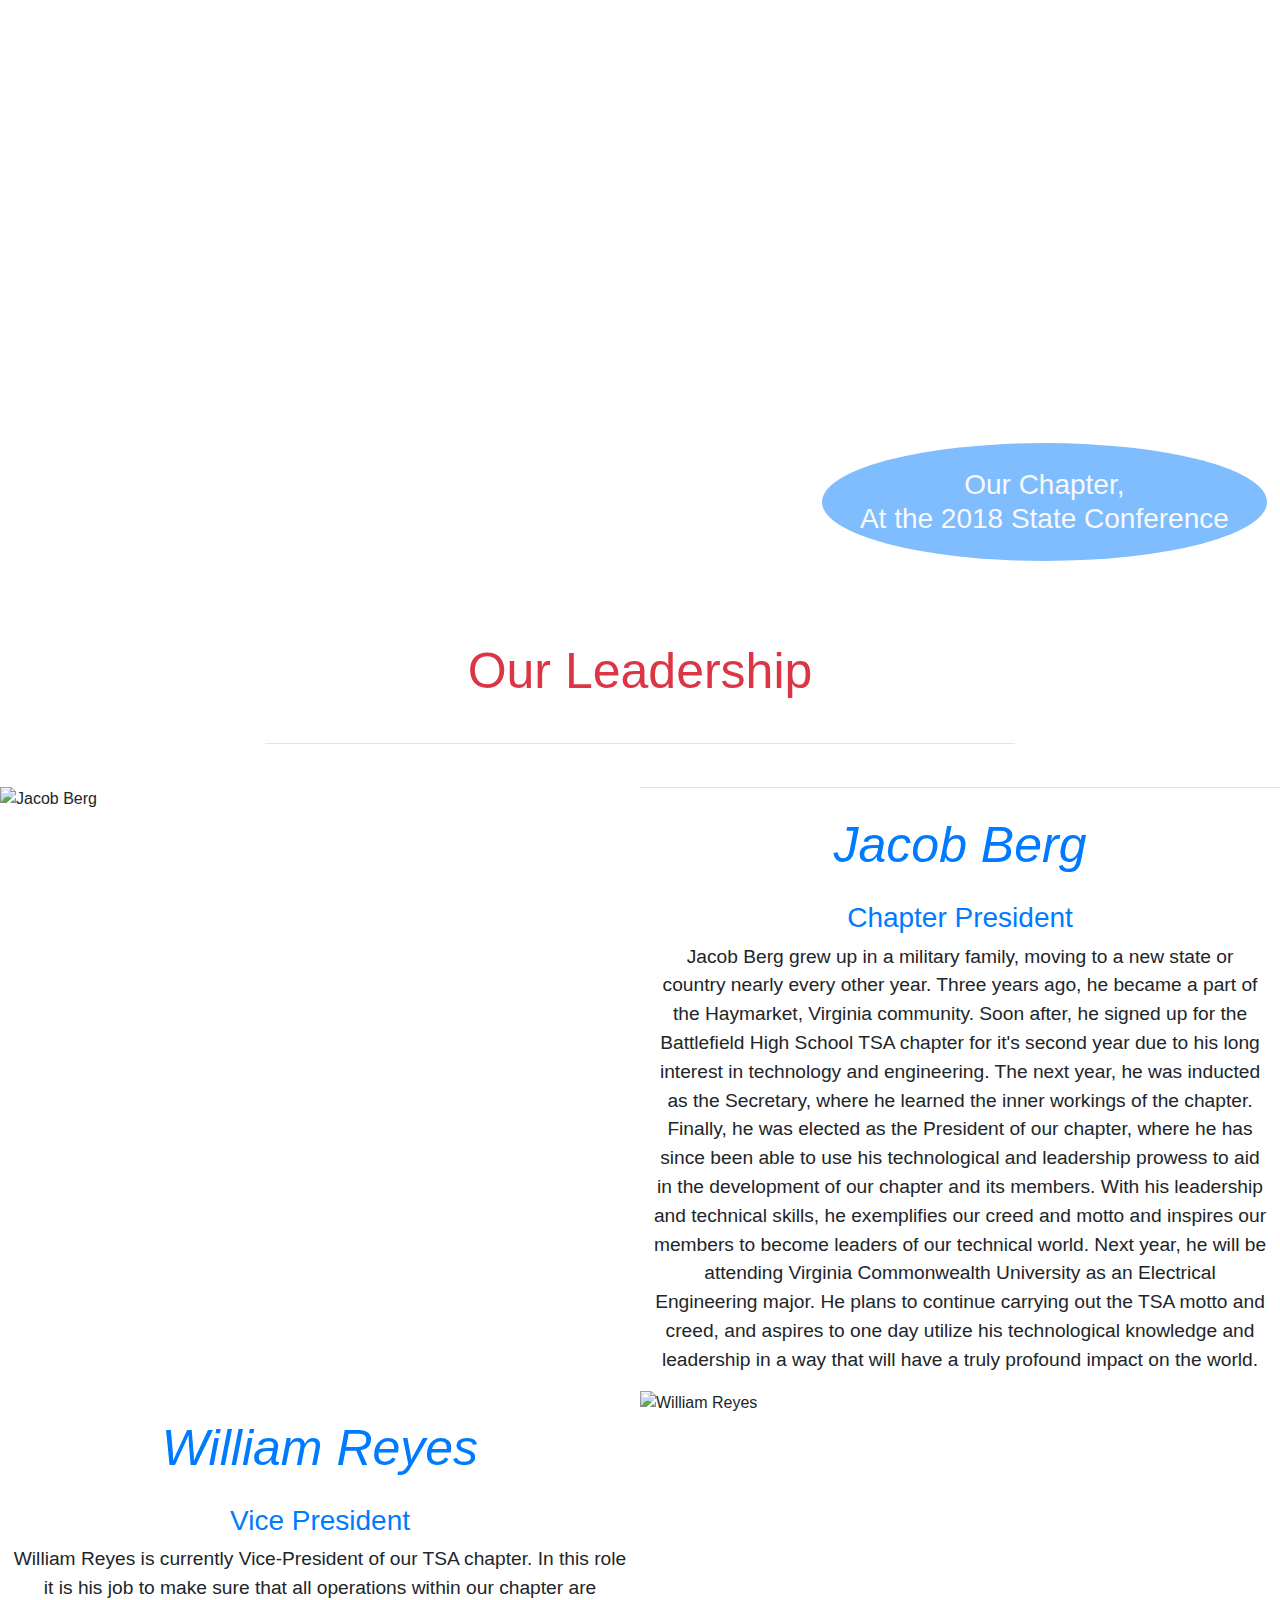
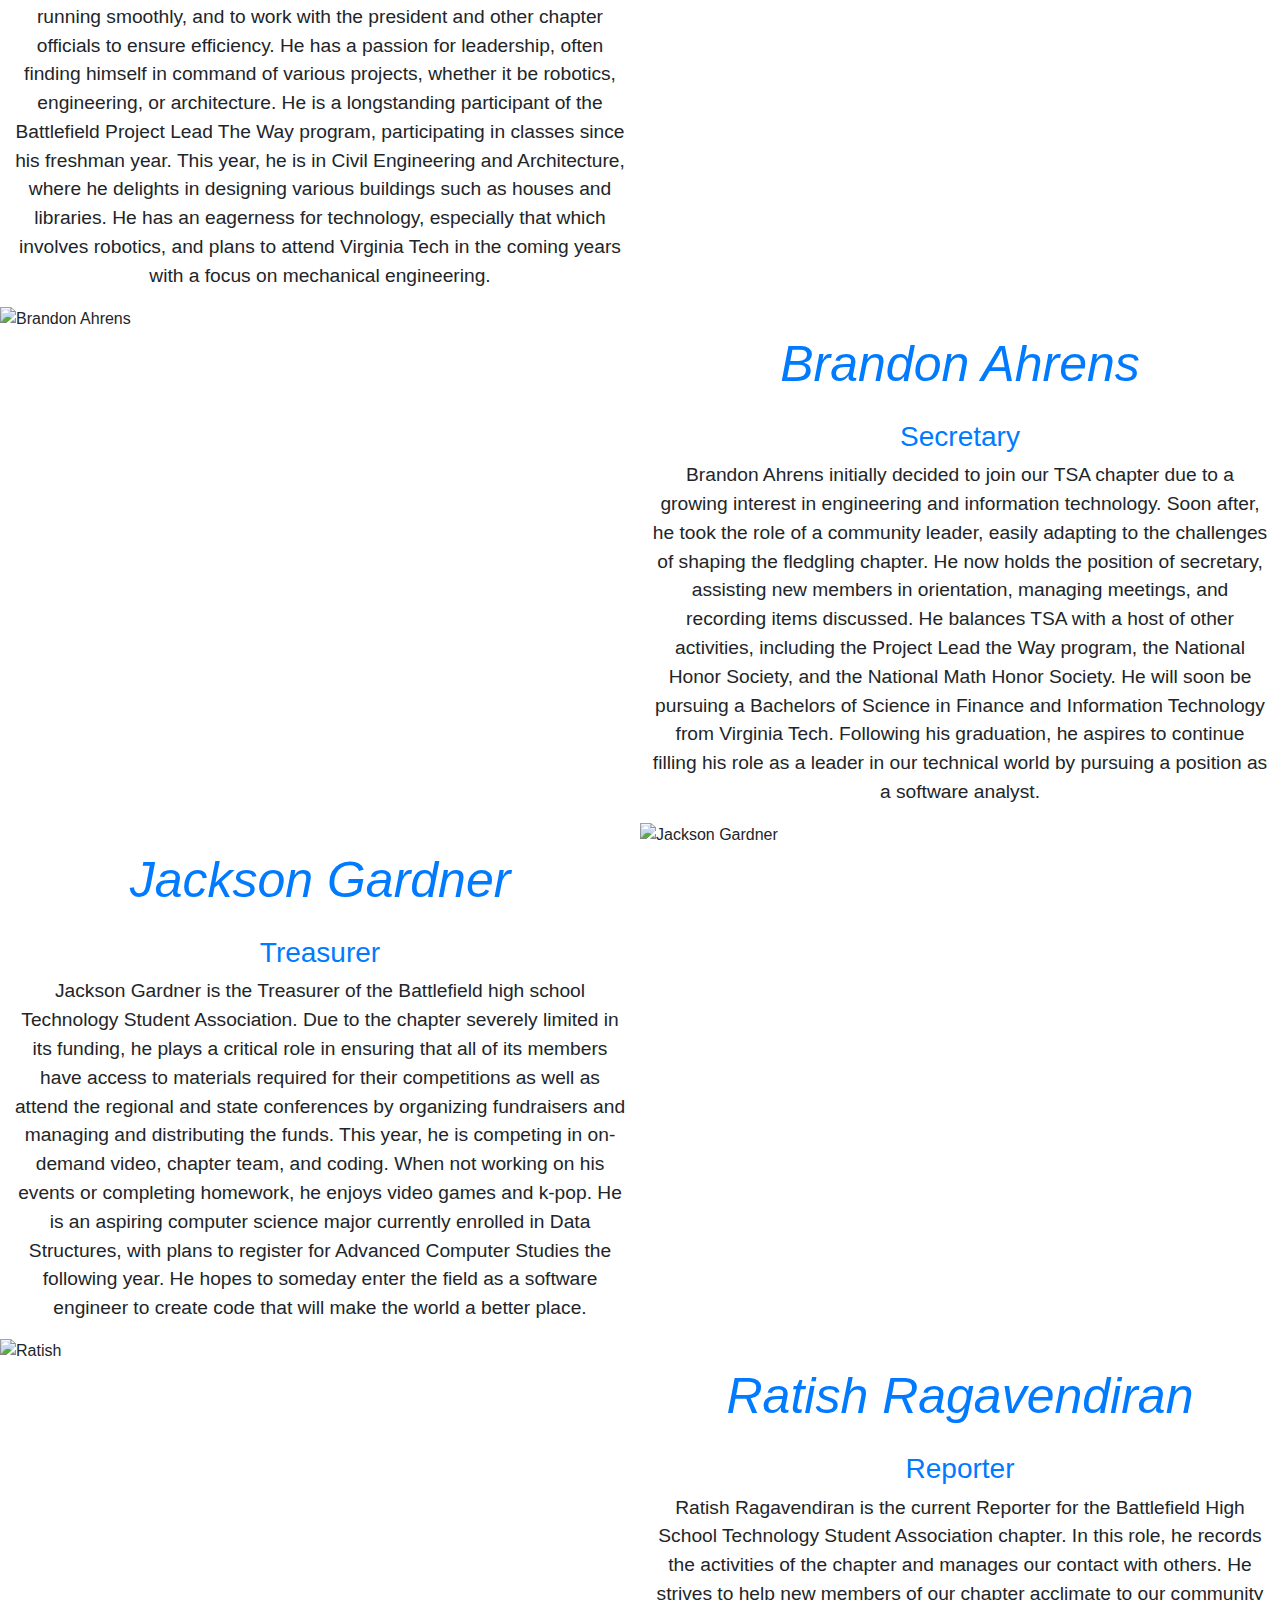
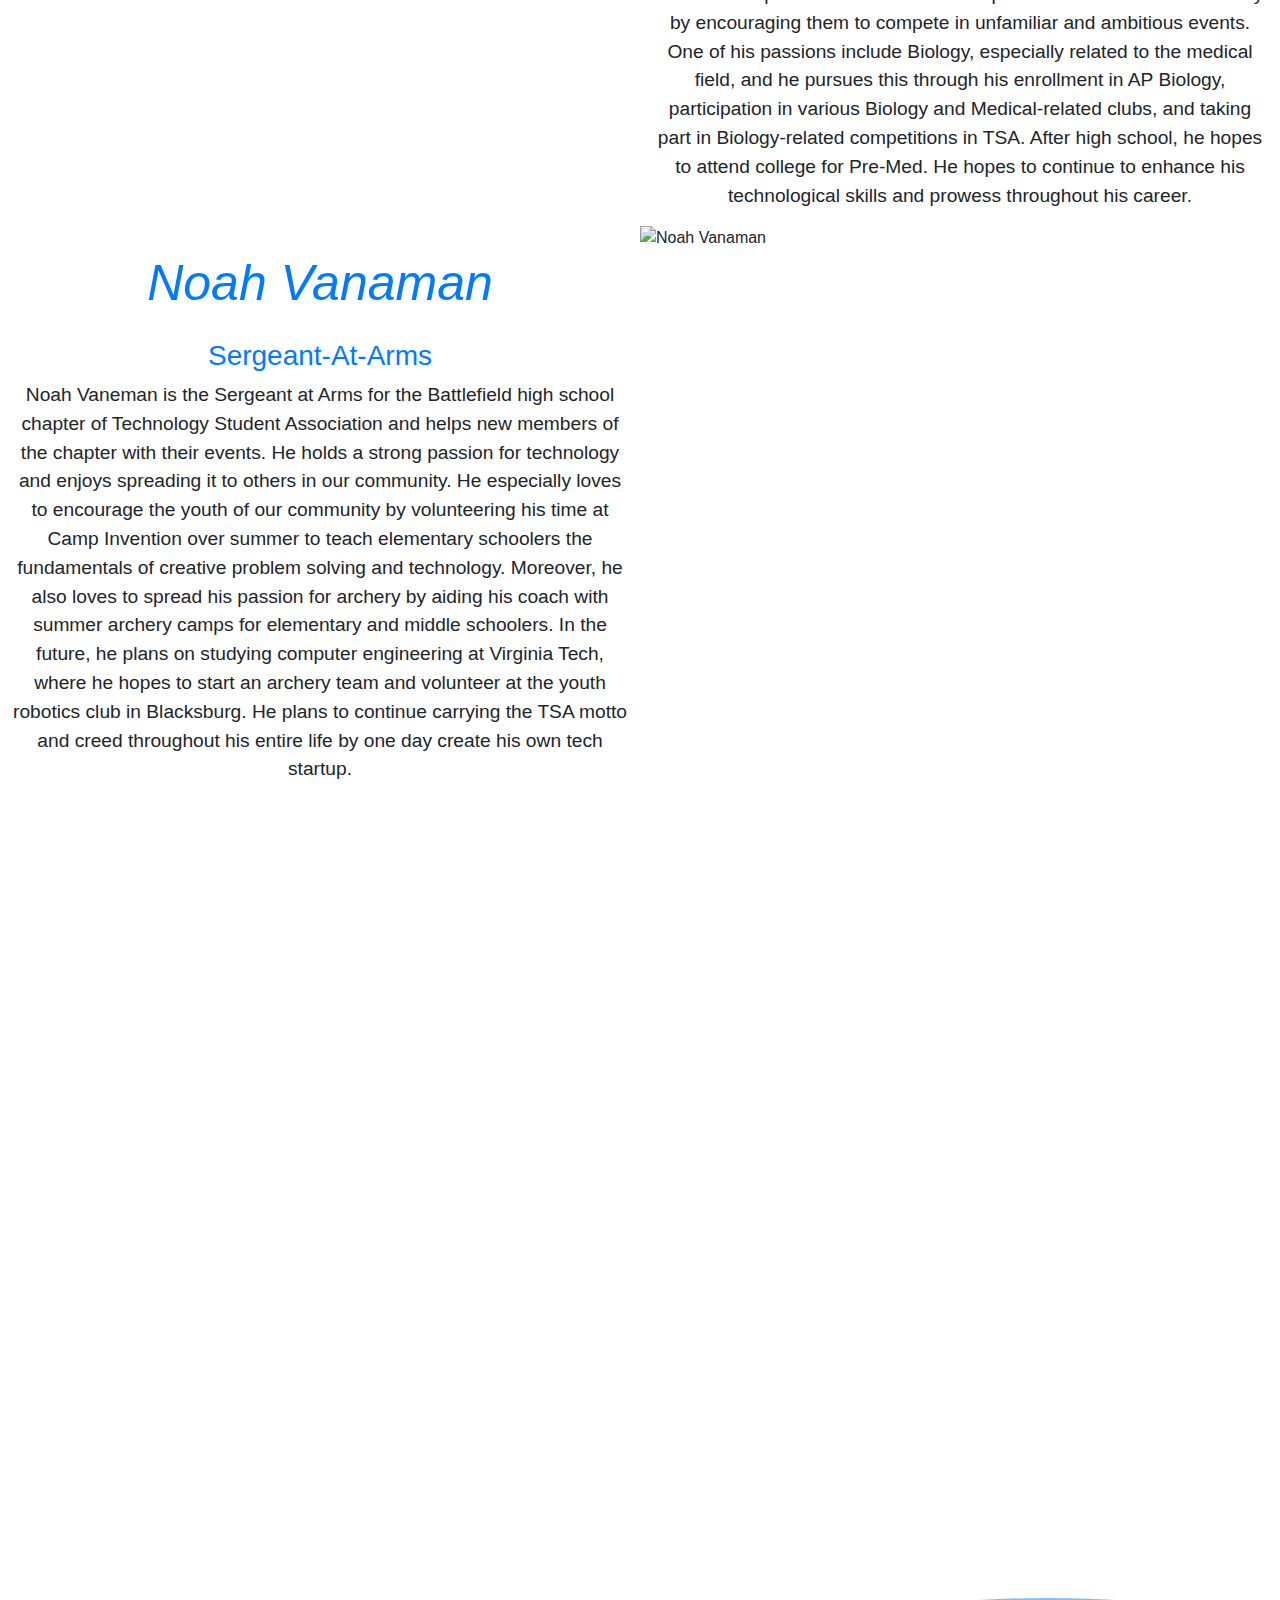
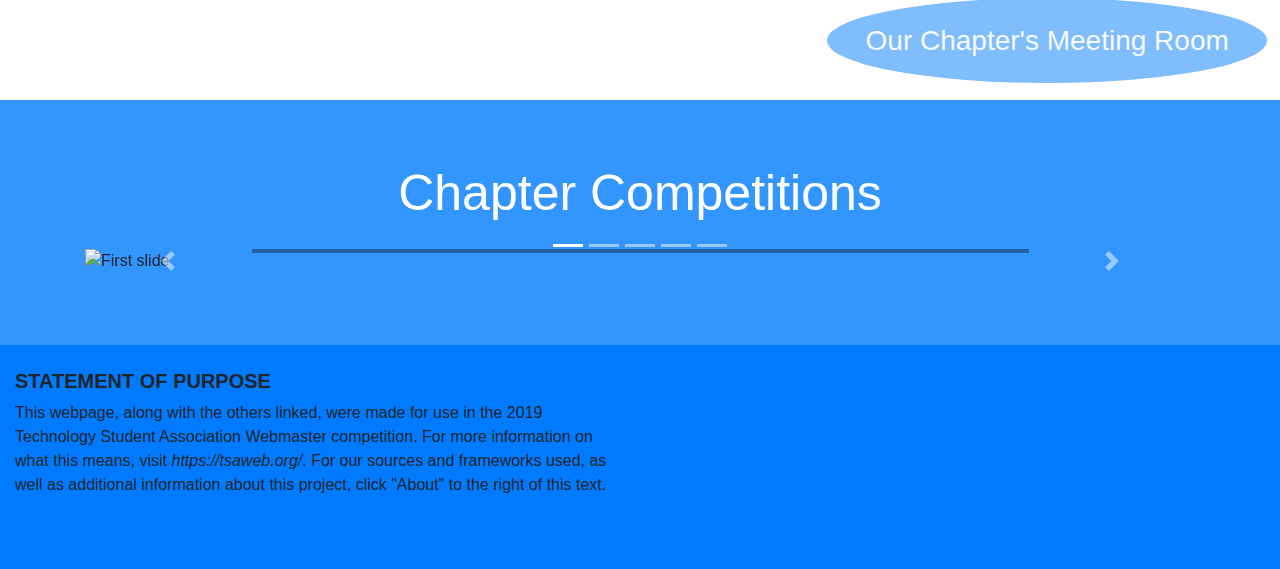
==== commit a2d6df82: "Incrimented work on styles.css" ====
--- a/index.html
+++ b/index.html
@@ -13,6 +13,7 @@
 	<link href="https://cdnjs.cloudflare.com/ajax/libs/mdbootstrap/4.7.5/css/mdb.min.css" rel="stylesheet">
 
 	<link href = './assets/stylesheets/index.css' rel = 'stylesheet' />
+	<link href = './assets/stylesheets/styles.css' rel = 'stylesheet' />
 
 </head>
 <body>
@@ -136,7 +137,7 @@
 	<hr>
 	<div class = 'row aniview' data-av-animation = 'rotateInUpLeft'>
 		<div class = 'col padding-0'>
-			<img src = './assets/images/home/Jacob.JPG' alt = 'Jacob Berg' class = 'w-100 float-left img-fluid'>
+			<img src = './assets/images/home/officers/president.jpg' alt = 'Jacob Berg' class = 'w-100 float-left img-fluid'>
 		</div>
 		<div class = 'col padding-0' id = 'yeet'>
 			<h2 class = 'text-primary text-center'><i>Jacob Berg</i><br /></h2>
@@ -151,12 +152,12 @@
 			<p class = 'text-center'>William Reyes is currently Vice-President of our TSA chapter. In this role it is his  job to make sure that all operations within our chapter are running smoothly, and to work with the president and other chapter officials to ensure efficiency. He has a passion for leadership, often finding himself in command of various projects, whether it be robotics, engineering, or architecture. He is a longstanding participant of the Battlefield Project Lead The Way program, participating in classes since his freshman year. This year, he is in Civil Engineering and Architecture, where he delights in designing various buildings such as houses and libraries. He has an eagerness for technology, especially that which involves robotics, and plans to attend Virginia Tech in the coming years with a focus on mechanical engineering. </p>
 		</div>
 		<div class = 'col padding-0'>
-			<img src = './assets/images/home/Will.png' alt = 'William Reyes' class = 'w-100 float-right img-fluid'>
+			<img src = './assets/images/home/officers/vice.png' alt = 'William Reyes' class = 'w-100 float-right img-fluid'>
 		</div>
 	</div>
 	<div class = 'row aniview' data-av-animation = 'rotateInUpLeft'>
 		<div class = 'col padding-0'>
-			<img src = './assets/images/home/Brandon.jpg' alt = 'Brandon Ahrens' class = 'w-100 float-left img-fluid'>
+			<img src = './assets/images/home/officers/secretary.jpg' alt = 'Brandon Ahrens' class = 'w-100 float-left img-fluid'>
 		</div>
 		<div class = 'col padding-0'>
 			<h2 class = 'text-primary text-center'><i>Brandon Ahrens</i><br /></h2>
@@ -172,12 +173,12 @@
 			<p class = 'text-center'>Jackson Gardner is the Treasurer of the Battlefield high school Technology Student Association. Due to the chapter severely limited in its funding, he plays a critical role in ensuring that all of its members have access to materials required for their competitions as well as attend the regional and state conferences by organizing fundraisers and managing and distributing the funds. This year, he is competing in on-demand video, chapter team, and coding. When not working on his events or completing homework, he enjoys video games and k-pop. He is an aspiring computer science major currently enrolled in Data Structures, with plans to register for Advanced Computer Studies the following year. He hopes to someday enter the field as a software engineer to create code that will make the world a better place.</p>
 		</div>
 		<div class = 'col padding-0'>
-			<img src = './assets/images/home/Jackson.png' alt = 'Jackson Gardner' class = 'w-100 float-right img-fluid'>
+			<img src = './assets/images/home/officers/treasurer.png' alt = 'Jackson Gardner' class = 'w-100 float-right img-fluid'>
 		</div>
 	</div>
 	<div class = 'row aniview' data-av-animation = 'rotateInUpLeft'>
 		<div class = 'col padding-0'>
-			<img src = './assets/images/home/Ratish.jpg' alt = 'Ratish' class = 'w-100 float-right img-fluid'>
+			<img src = './assets/images/home/officers/reporter.jpg' alt = 'Ratish' class = 'w-100 float-right img-fluid'>
 		</div>
 		<div class = 'col padding-0'>
 			<h2 class = 'text-primary text-center'><i>Ratish Ragavendiran</i><br /></h2>
@@ -192,7 +193,7 @@
 			<p class = 'text-center'>Noah Vaneman is the Sergeant at Arms for the Battlefield high school chapter of Technology Student Association and helps new members of the chapter with their events. He holds a strong passion for technology and enjoys spreading it to others in our community. He especially loves to encourage the youth of our community by volunteering his time at Camp Invention over summer to teach elementary schoolers the fundamentals of creative problem solving and technology. Moreover, he also loves to spread his passion for archery by aiding his coach with summer archery camps for elementary and middle schoolers. In the future, he plans on studying computer engineering at Virginia Tech, where he hopes to start an archery team and volunteer at the youth robotics club in Blacksburg. He plans to continue carrying the TSA motto and creed throughout his entire life by one day create his own tech startup.</p>
 		</div>
 		<div class = 'col padding-0'>
-			<img src = './assets/images/home/Noah.png' alt = 'Noah Vanaman' class = 'w-100 float-right img-fluid'>
+			<img src = './assets/images/home/officers/sergeant.png' alt = 'Noah Vanaman' class = 'w-100 float-right img-fluid'>
 		</div>
 	</div>
 	
@@ -228,7 +229,7 @@
   <div class="carousel-inner" role = "listbox">
     <div class="carousel-item active">
    	<div class = 'view'>
-      <img class="d-block w-100" src = './assets/images/home/brokenlink.JPG' alt="First slide">
+      <img class="d-block w-100" src = './assets/images/home/projects/robotics.jpg' alt="First slide">
       <div class="carousel-caption d-none d-md-block">
       	<h5>VEX Robotics</h5>
     	<p>Robotics has always been a major draw for individuals looking to enjoy the world of IT. Our TSA robotics team is, as of writing this webpage, hard at work preparing their robot. We asked our own William Reyes about Robotics, and he had this to say: “VEX robotics is an intense competition involving skill, character, and heart. Vex robotics consists of designing, building, and driving a robot while competing against other schools.” We’re looking forward to their hard work and successes at this year’s Virginia TSA Technosphere.</p>
@@ -236,14 +237,14 @@
     </div>
 	</div>
     <div class="carousel-item">
-      <img class="d-block w-100" src="./assets/images/home/MusicProduction.png" alt="Third slide">
+      <img class="d-block w-100" src="./assets/images/home/projects/music.png" alt="Third slide">
       <div class="carousel-caption d-none d-md-block">
       	<h5>Music Production</h5>
     	<p>This year, our Music Production team designed their most ambitious song yet. Not only would it feature a myriad of instruments, but they would develop lyrics for their opus. As one of the group members, Jacob Berg, puts: “Music production is by far one of the best events that I have participated in. It has been two years since I began working for this event and it has gotten better each year. We started to cooperate more, we expanded much further than we ever thought was possible, and we got to make some killer tunes while we were at it. We make them totally radical beats that one would jive and thrive to on the midnight chive. Overall, I couldn't have worked on a better project with any better people. In the beginning we were just  Fools in the State of Arizona, but by the end, we had become more unified than we ever had been.”</p>
       </div>
     </div>
     <div class="carousel-item">
-      <img class="d-block w-100" src="./assets/images/home/Biotech.png" alt="Second slide">
+      <img class="d-block w-100" src="./assets/images/home/projects/biotech.png" alt="Second slide">
       <div class="carousel-caption d-none d-md-block">
       	<h5>Biotechnology Design</h5>
     	<p>Biotechnology is a fascinating and ever-growing field - yet has remained mostly untouched by our chapter. This year, however, one ambitious group of our members decided to embark on this quest, forming our first ever Biotechnology team. We strive to encourage ambition at Battlefield's chapter, and we are ecstatic that our members are taking this sentiment in stride. While Nathan and Joshua have little experience in the field of Biology, Ratish is currently enrolled in our school's AP Biology course. It is our hope that all three members become emersed in this ever-growing field and that each learns more and more about the applications of technology with biology.
@@ -251,7 +252,7 @@
       </div>
     </div>
     <div class="carousel-item">
-      <img class="d-block w-100" src="./assets/images/home/video_production.png" alt="Third slide">
+      <img class="d-block w-100" src="./assets/images/home/projects/video.png" alt="Third slide">
       <div class="carousel-caption d-none d-md-block">
       	<h5>Video Production</h5>
     	<p>Video Production is a popular staple within our chapter, with some of our most successful events stemming from the hard work of our video producers. This year, while the video did not win the regional competition, we still placed highly within the rankings. As one of the video production members, Matthew Byun, states, “Digital Video Production required the collaborative skills of each team member in order to make a mockumentary. These skills included editing, filming, acting and voice acting, as well as attention to detail and leadership. The time spent on the project was enjoyable and brought our team members closer together, and we were able to learn valuable life lessons such as perseverance and selflessness. Although we were unable to come away with a trophy, we were able to gain experience and life lessons through this mockumentary, all while having fun.”</p>
@@ -259,10 +260,10 @@
       </div>
     </div>
     <div class="carousel-item">
-      <img class="d-block w-100" src="./assets/images/home/Webmaster_group.png" alt="Third slide">
+      <img class="d-block w-100" src="./assets/images/home/projects/webmaster.png" alt="Third slide">
       <div class="carousel-caption d-none d-md-block">
       	<h5>Webmaster</h5>
-    	<p>Webmaster has long been an ambition within our chapter. This website is our creation, and it has been a long journey from conception to finalization. The grit showed in preparing the pages, learning new coding methods, and pushing limits on what we thought we were capable of is tangible, and finally having a product to proudly display as our own is a merit within itself. We have put over one hundred hours into this learning experience. It has allowed us to foster our interests in web design and technology. We are proud to display this website as a representation of our chapter’s hard work, and of our school’s technological capabilities</p>
+    	<p>Webmaster has long been an ambition within our chapter. This website is our creation, and it has been a long journey from conception to finalization. The grit showed in preparing the pages, learning new coding methods, and pushing limits on what we thought we were capable of is tangible, and finally having a product to proudly display as our own is a merit within itself. We have put over one hundred hours into this learning experience. It has allowed us to foster our interests in web design and technology. We are proud to display this website as a representation of our chapter’s hard work, and of our school’s technological capabilities.</p>
       </div>
     </div>
   </div>
--- a/assets/stylesheets/index.css
+++ b/assets/stylesheets/index.css
@@ -0,0 +1,265 @@
+@charset 'utf-8';
+
+/* MISC. */
+
+h2 {
+
+	padding-top: 7vh;
+
+}
+
+/* NAV STYLES */
+
+#first {
+
+	margin-left: 8vw;
+
+}
+
+#last {
+
+	margin-right: 8vw;
+
+}
+
+nav li.special-nav:nth-of-type(2) {
+
+	padding-right: 1vw;
+
+}
+
+a#TSA-header + a {
+
+	margin-left: .5vw;
+
+}
+
+nav li.special-nav a {
+
+	background-color: #007bff !important;
+    -o-transition:.65s;
+    -ms-transition:.65s;
+    -moz-transition:.65s;
+	-webkit-transition:.65s;
+
+}
+
+a.blue:hover {
+
+	color: #007bff !important;
+	background-color: white !important;
+
+}
+
+div#navbar-container {
+
+	border-bottom: 1px solid black;
+
+}
+
+li.special-nav:first-of-type {
+
+	padding-right: 1vw;
+
+}
+
+/* Fancy Nav Effects */
+
+li.normal-nav {
+
+	margin-top: .8vh;
+	display: inline-block;
+	position: relative !important;
+
+}
+
+li.normal-nav > a::after {
+
+	content: '';
+	display: block;
+	margin-top: .4vh;
+	height: 2px;
+	width: 0%;
+	background-color: white;
+	transition: all ease-in-out 250ms;
+
+}
+
+li.normal-nav > a:hover::after {
+
+	width: 100%;
+
+}
+
+li.normal-nav > a:hover {
+
+	color: white !important;
+
+}
+
+li.normal-nav > a.active-navlink::before {
+
+	content: '';
+	display: block;
+	margin-bottom: .4vh;
+	height: 2px;
+	width: 100%;
+	background-color: white;
+
+}
+
+/* ABOUT SECTION */
+
+div#about h2:first-of-type {
+
+	margin-top: 5vh;
+	margin-bottom: 4vh;
+
+}
+
+div#about h3 {
+
+	padding: 1vh 0;
+
+}
+
+h3#fakeid {
+
+	padding-top: .5vh !important;
+
+} 
+
+div#about div.jumbotron {
+
+	padding: 5vh 5vh;
+
+}
+
+/* PARALLAX1 STYLES */
+
+div#parallax1 {
+
+    background-image: url("../images/home/parallax/group.jpg");
+    height: 100%; 
+    background-attachment: fixed;
+    background-position: center;
+    background-repeat: no-repeat;
+    background-size: cover;
+
+}
+
+div.layover {
+
+	position: relative;
+	width: 100%;
+
+}
+
+div.layover h3 {
+
+	position: absolute;
+	bottom: 1vh;
+	right: 1vw;
+	padding: 2% 3%;
+	background: rgba(0, 123, 255, .5);
+	border-radius: 50%;
+
+}
+
+
+/* LEADERSHIP STYLES */
+
+div#leadership {  }
+
+div#leadership h2 { padding-top: 8vh; padding-bottom: 2vh; }
+
+div#leadership hr { width: 60%; padding-bottom: 3vh; }
+
+div#yeet {
+
+	border-top: 1px inset hsla(243, 75%, 99.5%, .35);
+	
+
+}
+
+div#leadership h2 {
+
+	padding-top:  3vh;
+
+}
+
+.padding-0 {
+
+	padding-left: 0 !important;
+	padding-right: 0 !important;
+
+}
+
+div#leadership div.row p {
+
+	padding: 0 1vw;
+
+}
+
+div#leadership p {
+
+	font-size: 120%;
+
+}
+
+
+/* PARALLAX 2 STYLES */
+
+div#parallax2 {
+
+  background-image: url("../images/home/parallax/room.png");
+  height: 100%; 
+  background-attachment: fixed;
+  background-position: center;
+  background-repeat: no-repeat;
+  background-size: cover;
+
+}
+
+
+/* PROJECTS STYLES */
+
+div#projects {
+
+	background-color: rgba(0, 123, 255, .8) !important;
+
+}
+
+div#projects a:hover {
+
+	color: rgba(0, 123, 255, .8) !important;
+
+}
+
+div#projects div.carousel-caption {
+
+	background-color: rgba(0, 0, 0, .35);
+	padding: 1vh;
+
+}
+
+/* FOOTER STYLES */
+
+h5#sources_link {
+
+	font-size: 175% !important;
+	text-align: center !important;
+	vertical-align: middle;
+
+}
+
+footer a:hover {
+
+	text-shadow: 2px 2px black;
+
+}
+
+
+
+
+
--- a/assets/stylesheets/styles.css
+++ b/assets/stylesheets/styles.css
@@ -0,0 +1,64 @@
+@charset 'utf-8';
+
+html {
+	background: transparent;
+}
+
+html, body {
+	height: 100%;
+}
+
+div.container::after {
+	content: '';
+	display: block;
+	margin-top: 7vh;
+}
+
+/* Small devices (tablets, 768px and up) */
+@media (min-width: 768px) and (max-width: 991px) {
+
+	h1 {
+
+		font-size: 50px;
+
+	}
+
+	h2 {
+
+		font-size: 32px;
+
+	}
+
+}
+/* tablets/desktops and up ----------- */
+@media (min-width: 992px) and (max-width: 1199px) {
+
+	h1 {
+
+		font-size: 65px;
+
+	}
+
+	h2 {
+
+		font-size: 41px;
+
+	}
+
+}
+/* large desktops and up ----------- */
+@media screen and (min-width: 1200px) {
+
+	h1 {
+
+		font-size: 78px;
+
+	}
+
+	h2 {
+
+		font-size: 50px;
+
+	}
+
+}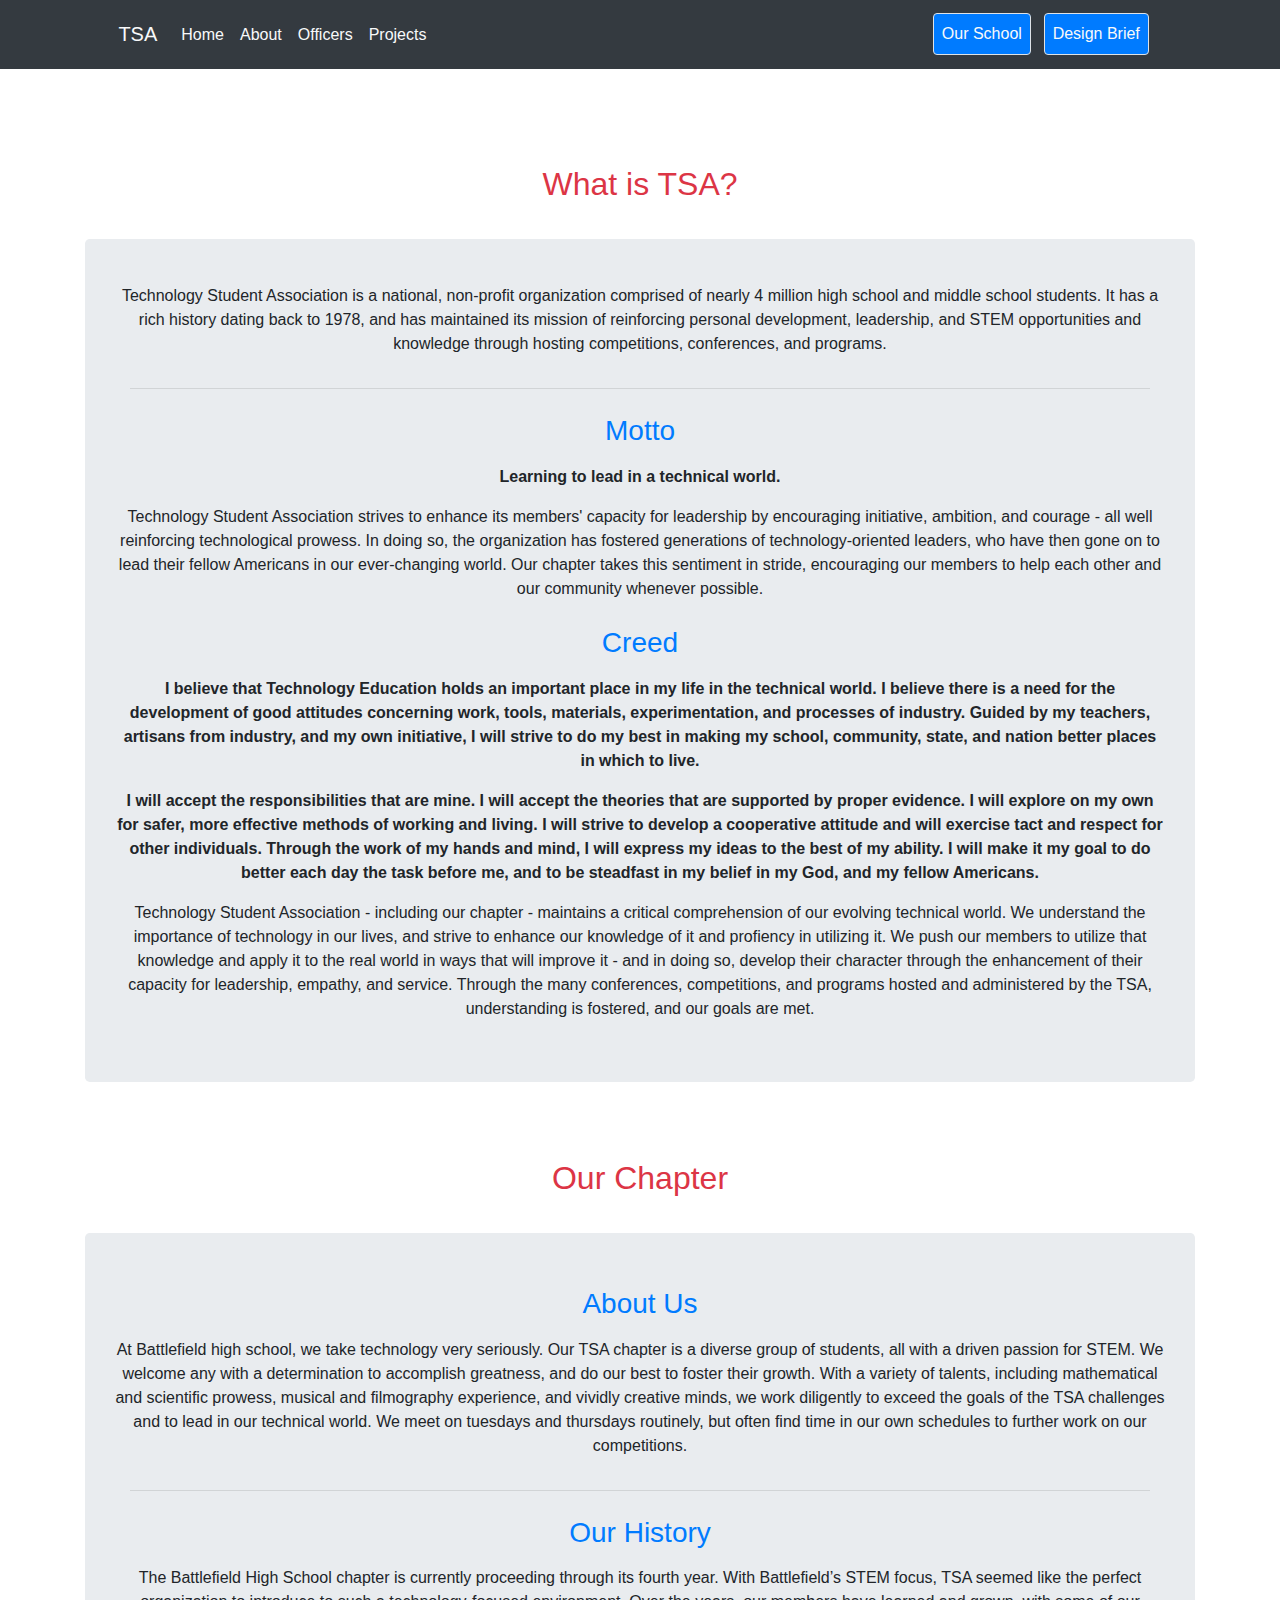
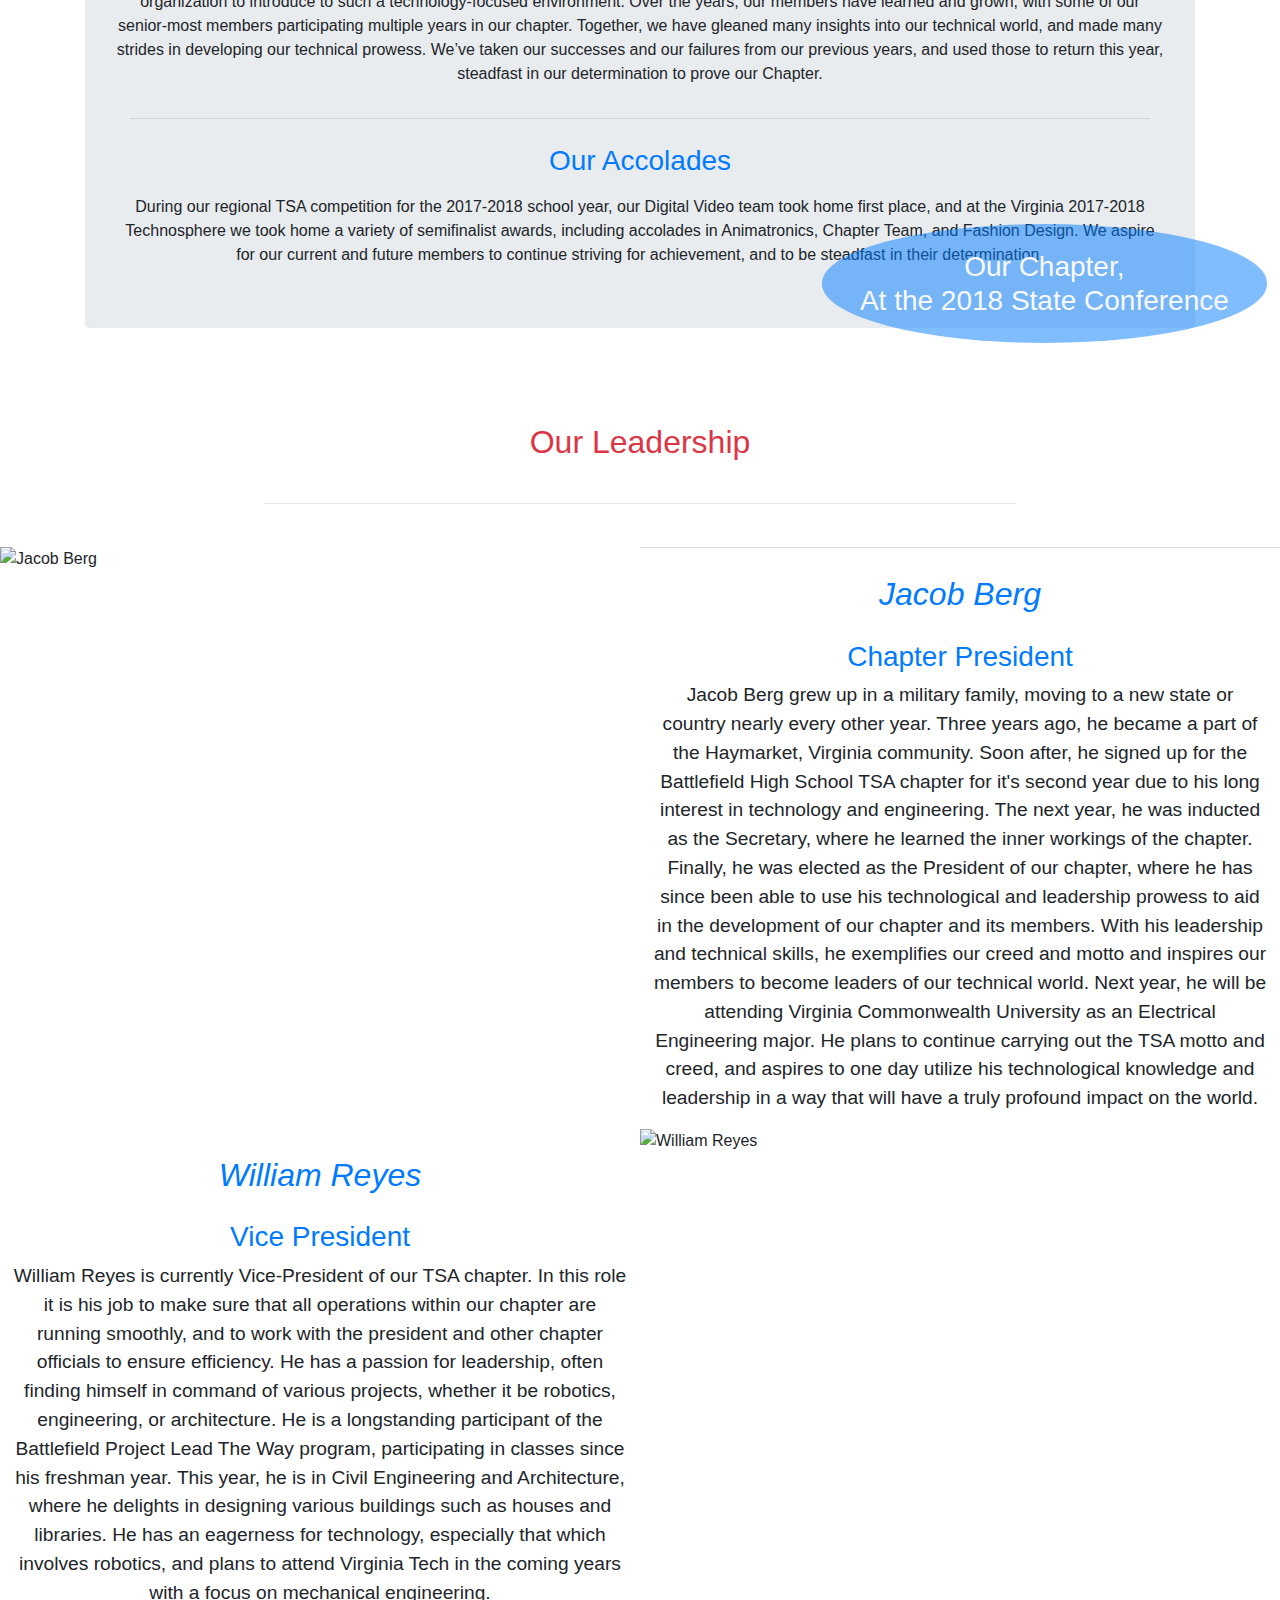
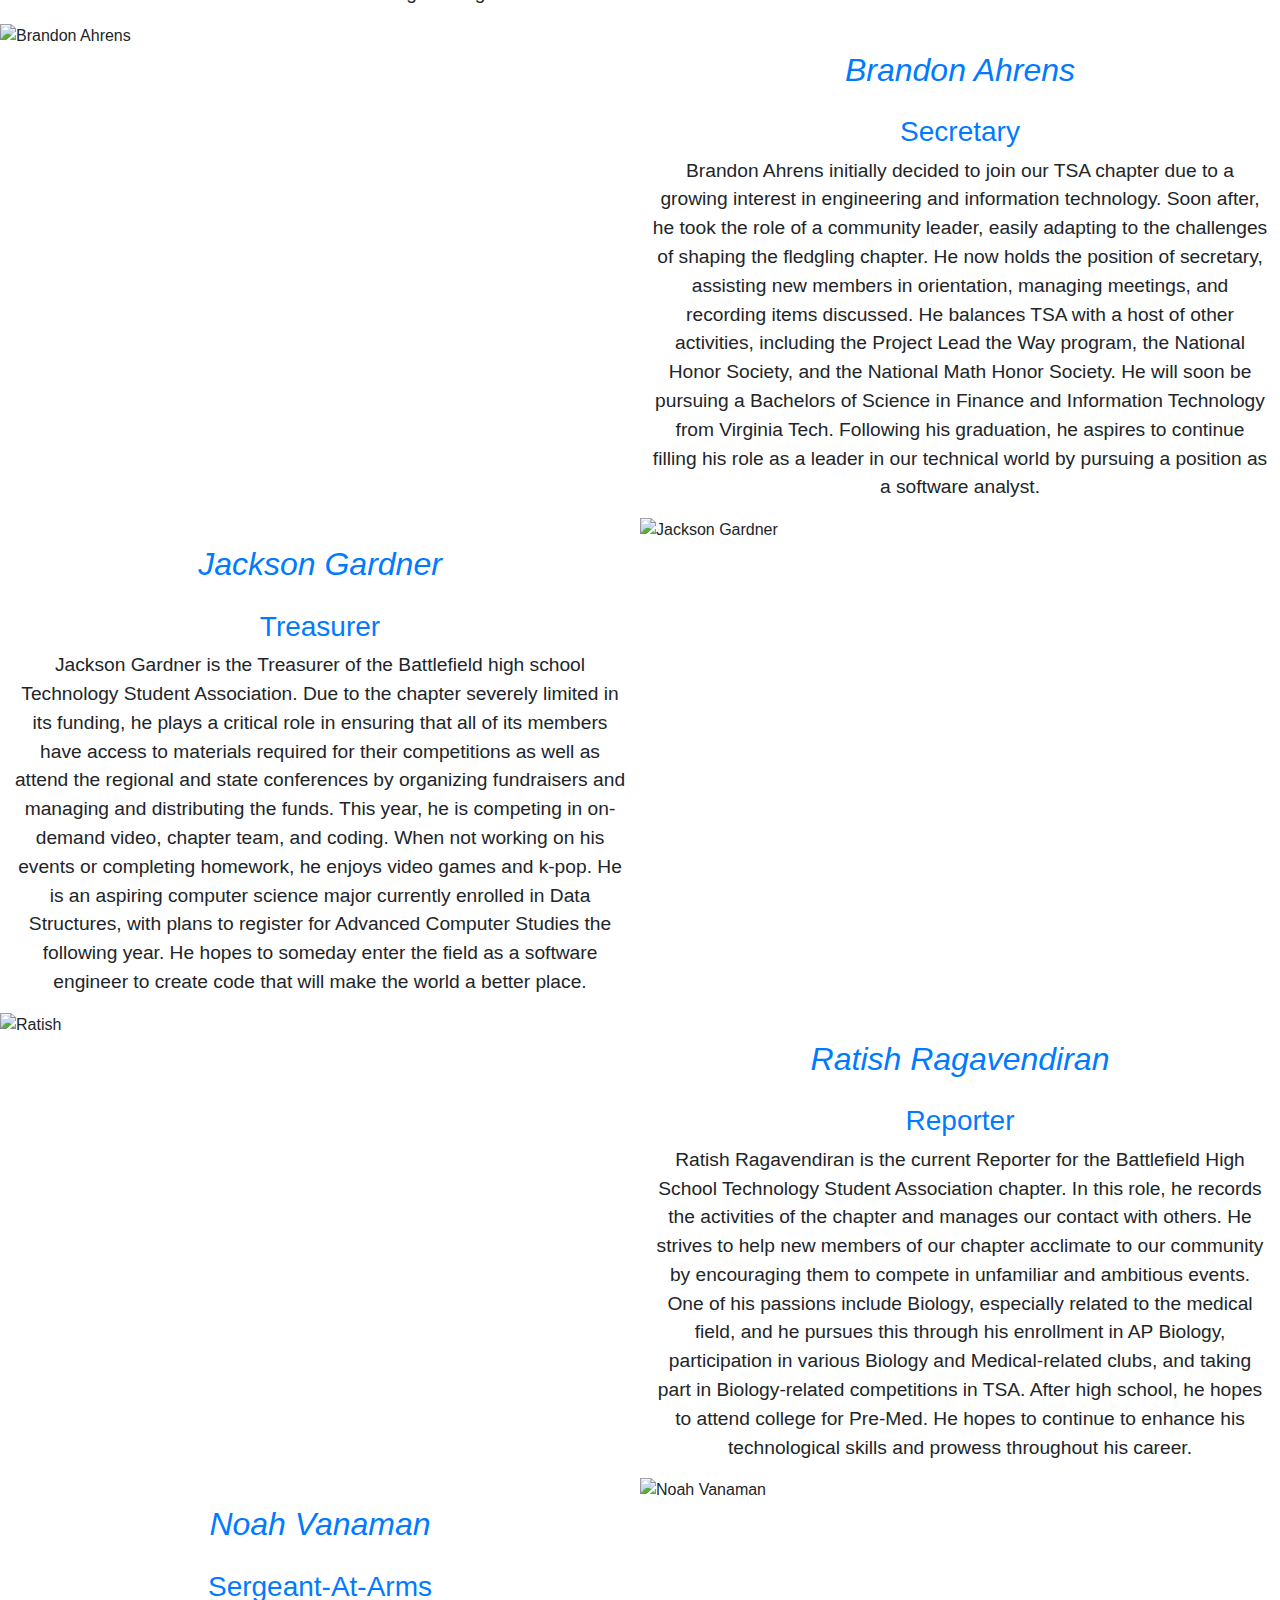
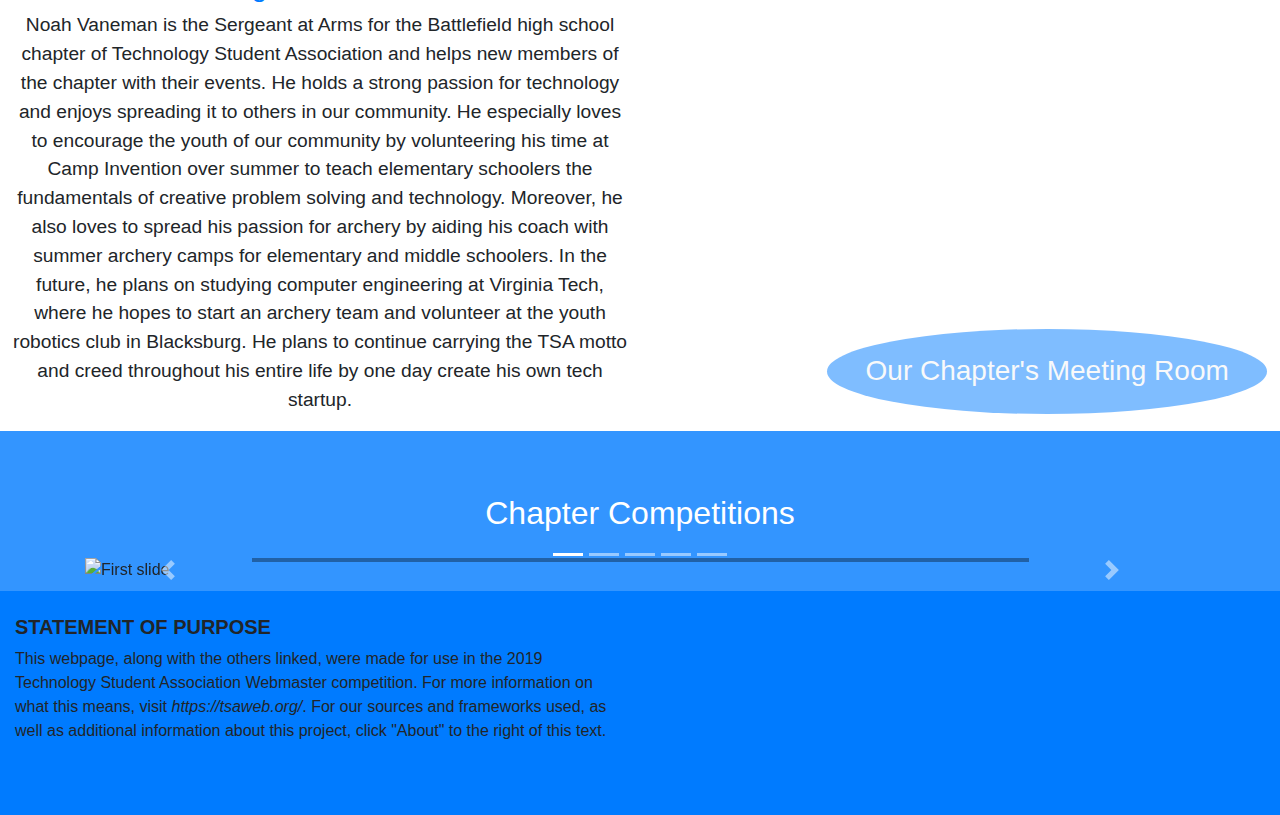
==== commit 2fa7779b: "Updated titles of navbar links" ====
--- a/index.html
+++ b/index.html
@@ -13,7 +13,6 @@
 	<link href="https://cdnjs.cloudflare.com/ajax/libs/mdbootstrap/4.7.5/css/mdb.min.css" rel="stylesheet">
 
 	<link href = './assets/stylesheets/index.css' rel = 'stylesheet' />
-	<link href = './assets/stylesheets/styles.css' rel = 'stylesheet' />
 
 </head>
 <body>
@@ -31,10 +30,10 @@
 				<a href = '#page-head' class = 'nav-link text-light underline-link'>Home</a>
 			</li>
 			<li class = 'nav-item normal-nav'>
-				<a href = '#containabout' class = 'nav-link text-light underline-link'>About Us</a>
+				<a href = '#containabout' class = 'nav-link text-light underline-link'>About</a>
 			</li>
 			<li class = 'nav-item normal-nav'>
-				<a href = '#containleadership' class = 'nav-link text-light underline-link'>Leadership</a>
+				<a href = '#containleadership' class = 'nav-link text-light underline-link'>Officers</a>
 			</li> 
 			<li class = 'nav-item normal-nav'>
 				<a href = '#projects' class = 'nav-link text-light underline-link'>Projects</a>
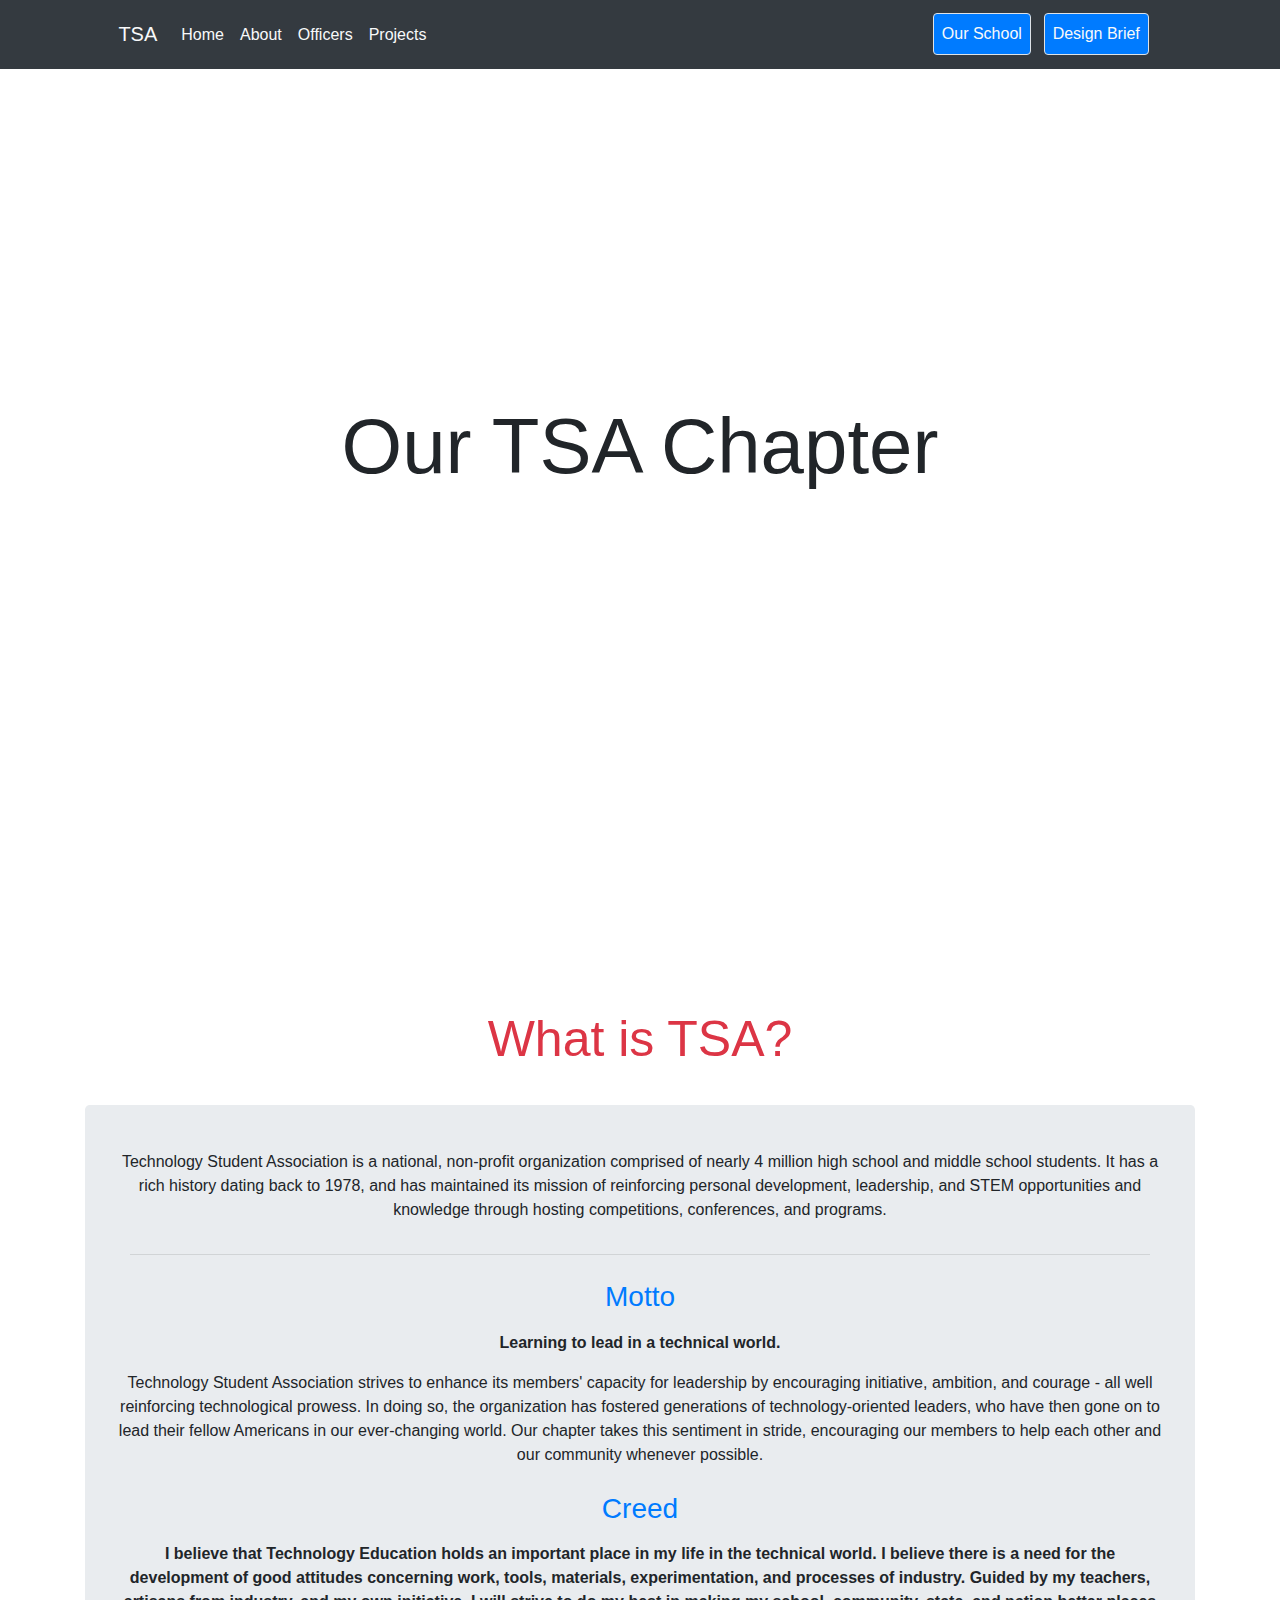
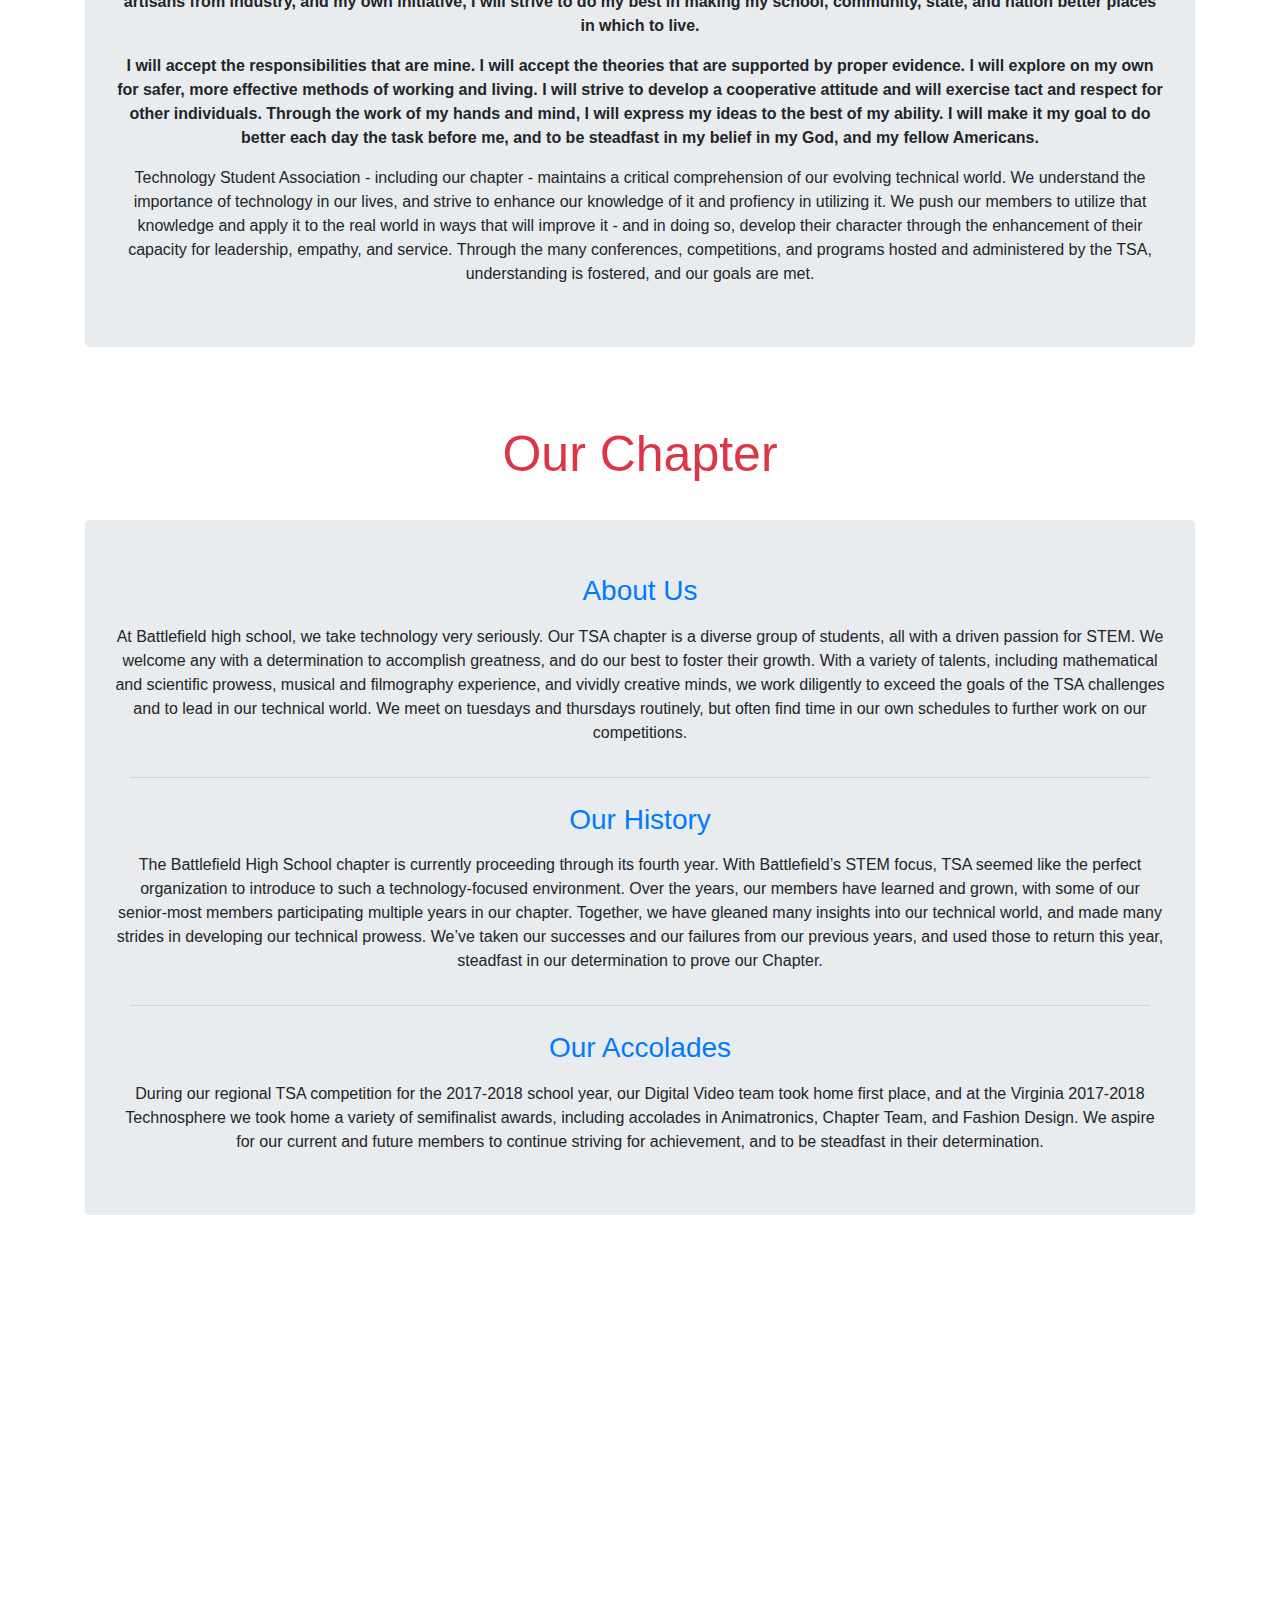
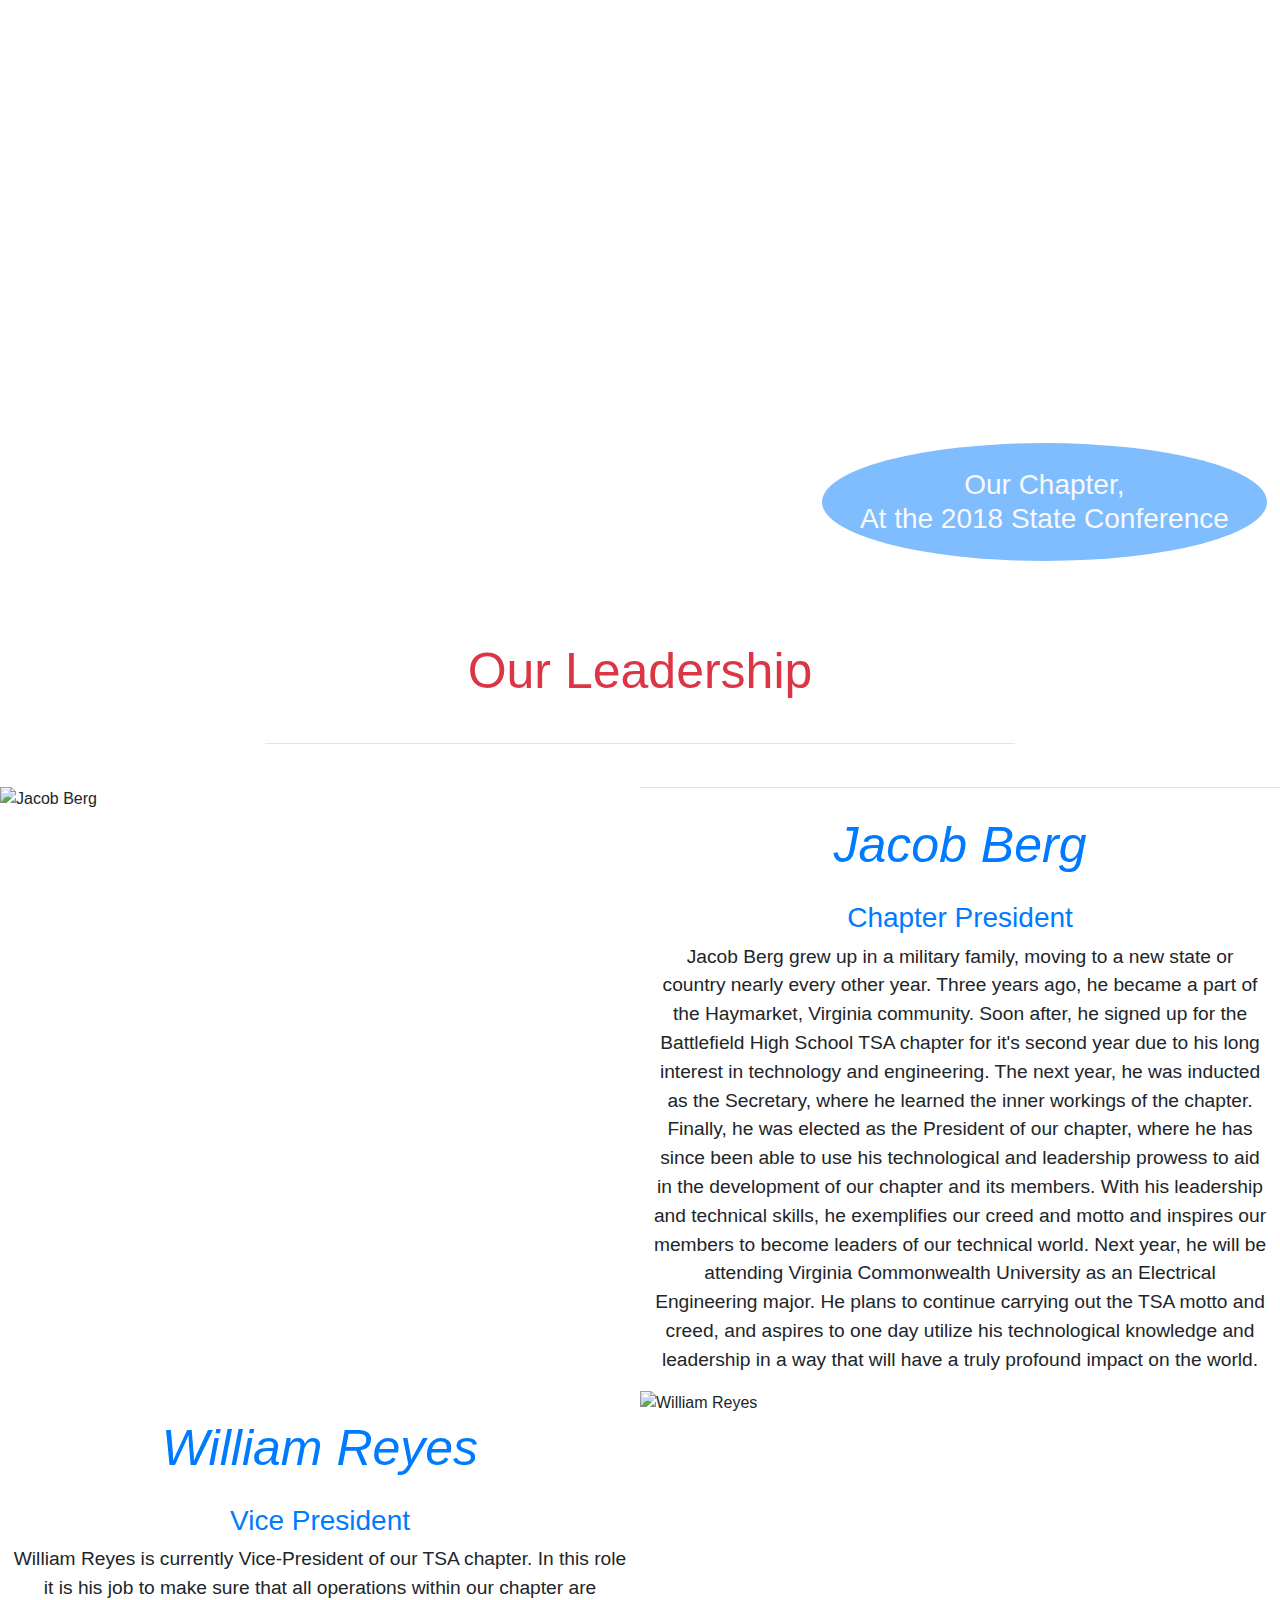
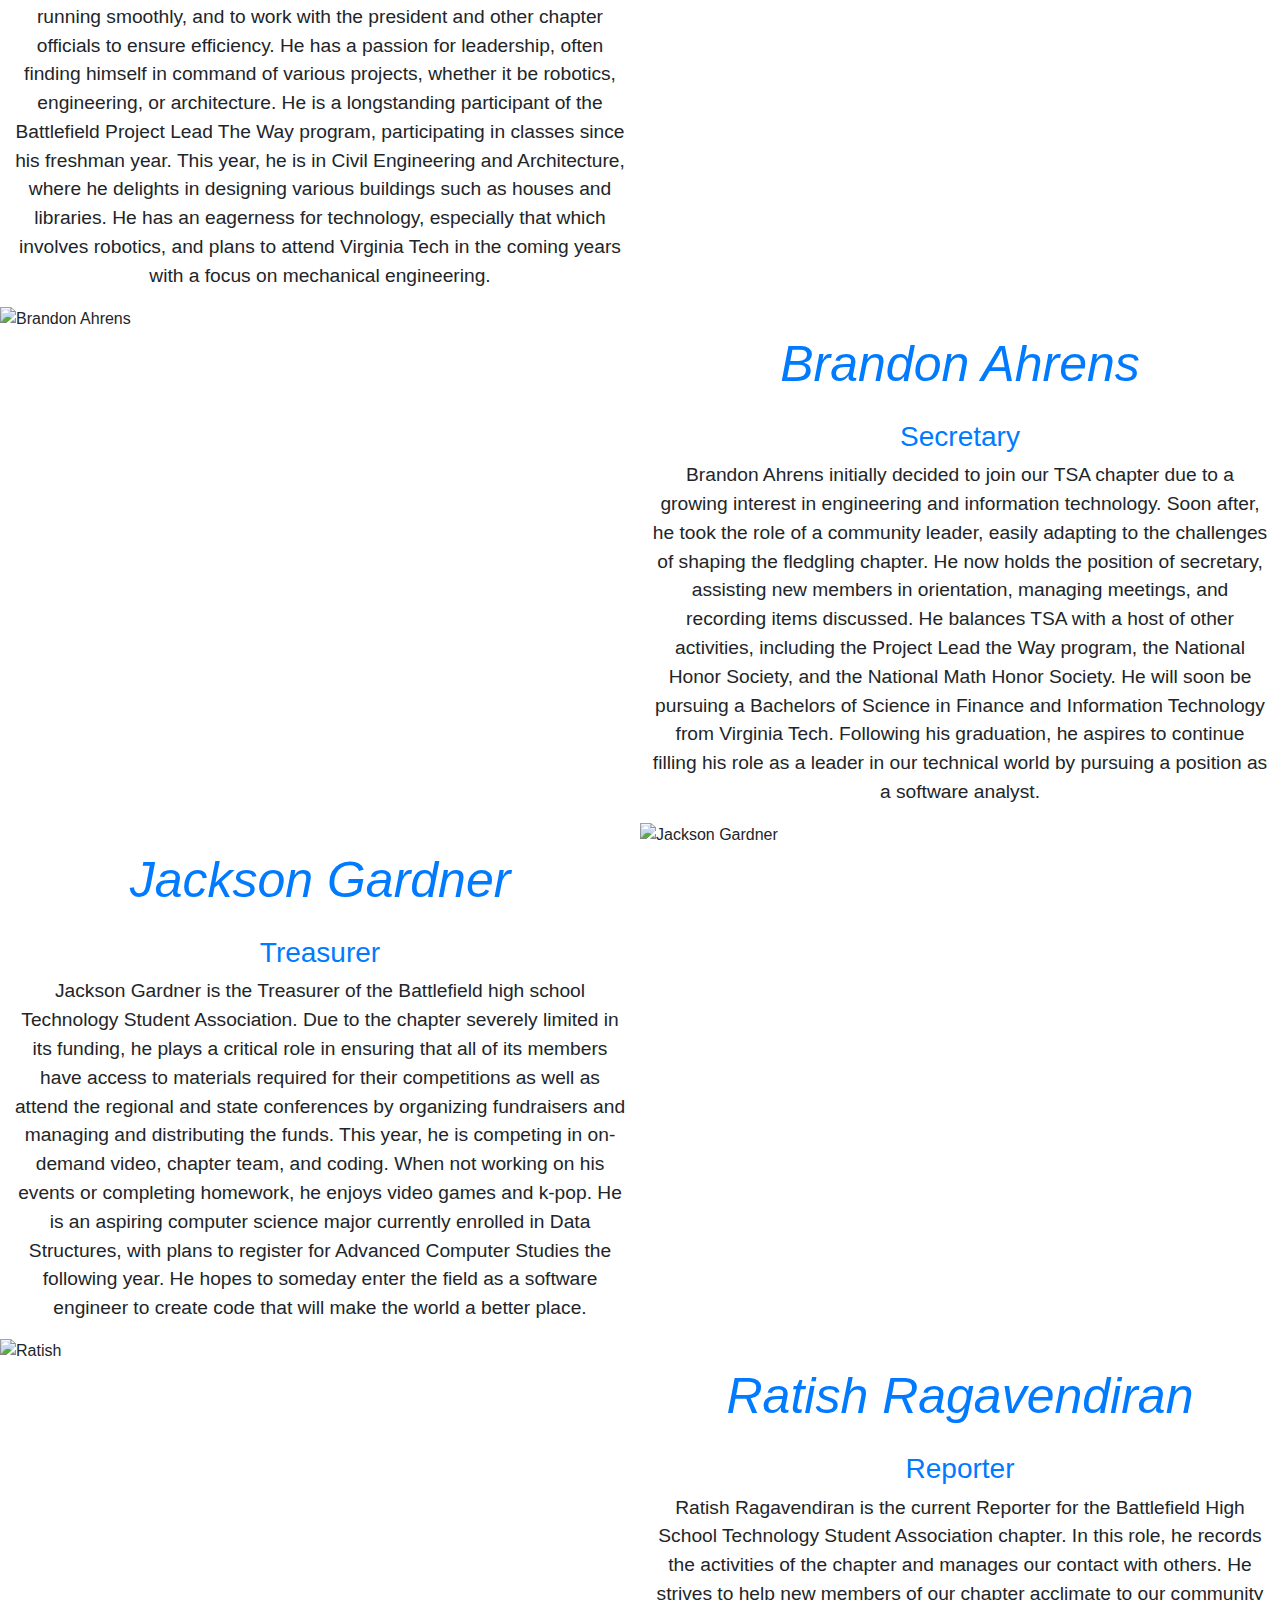
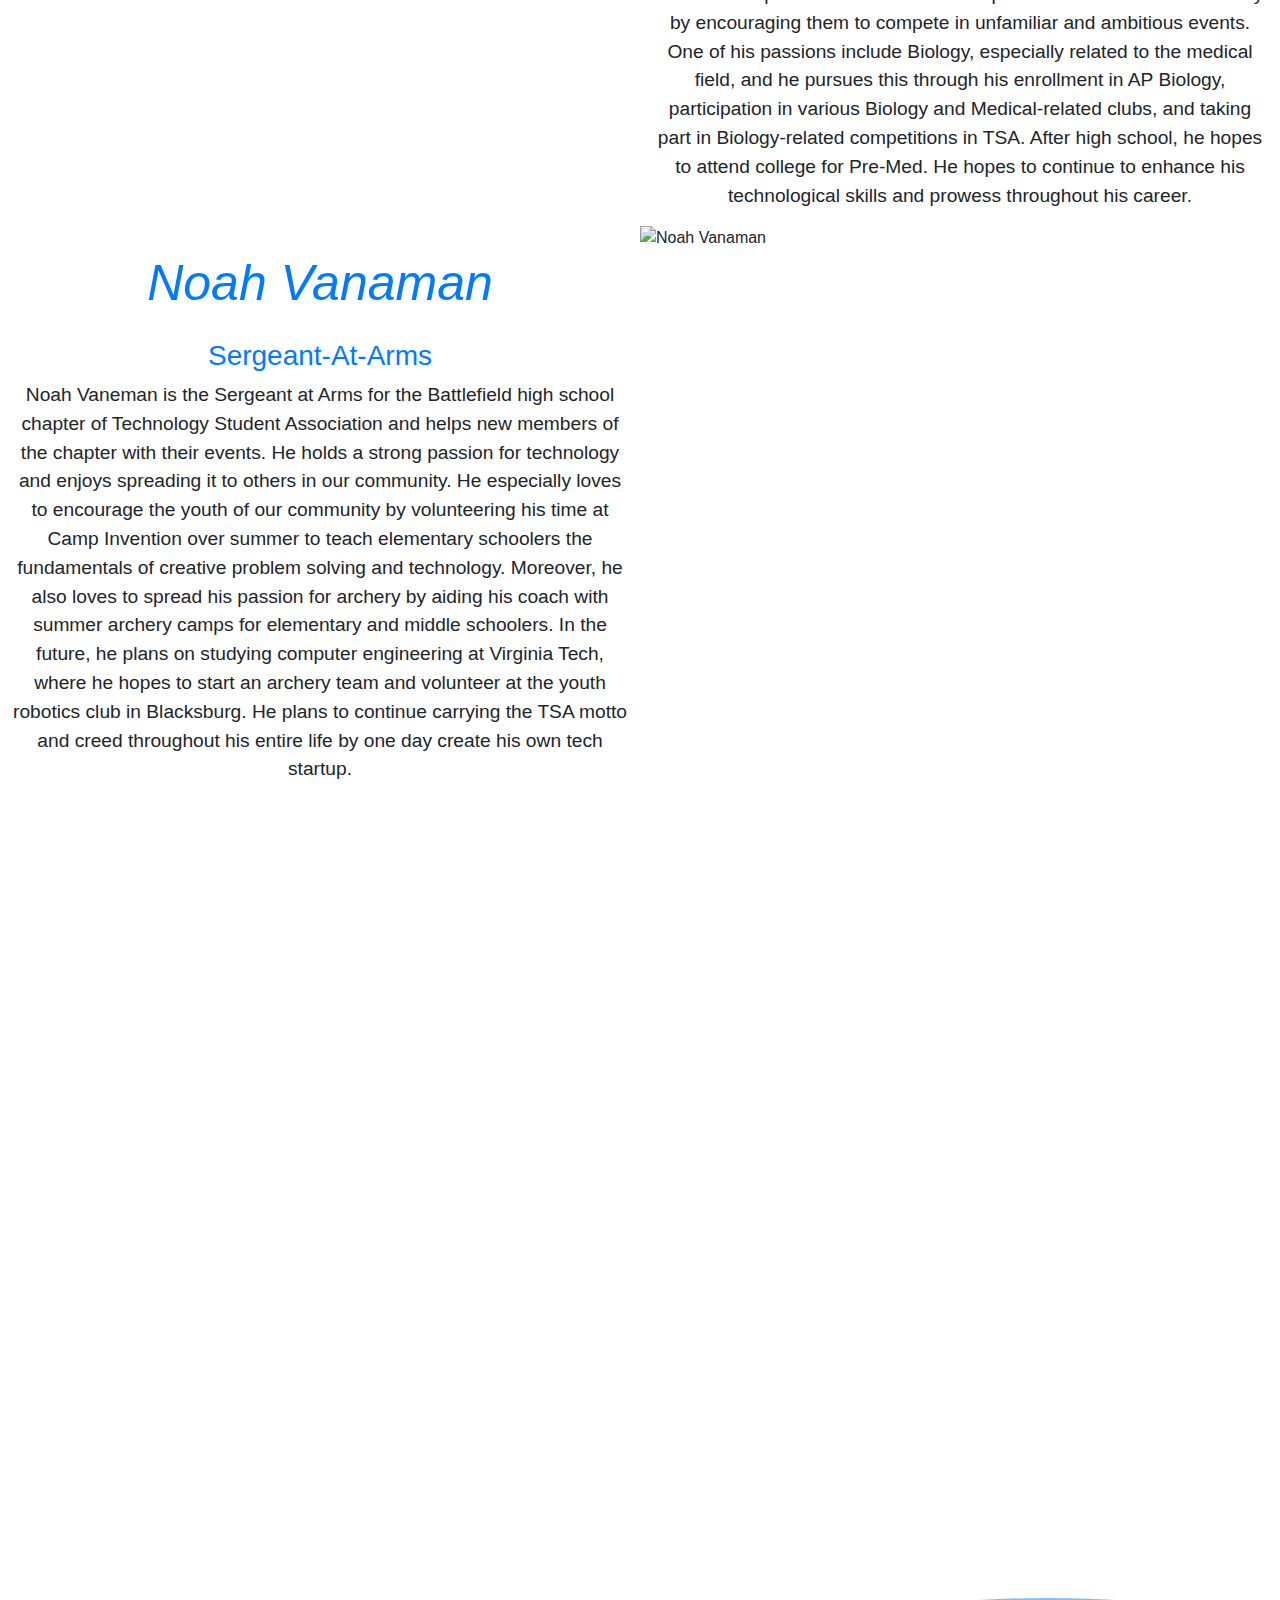
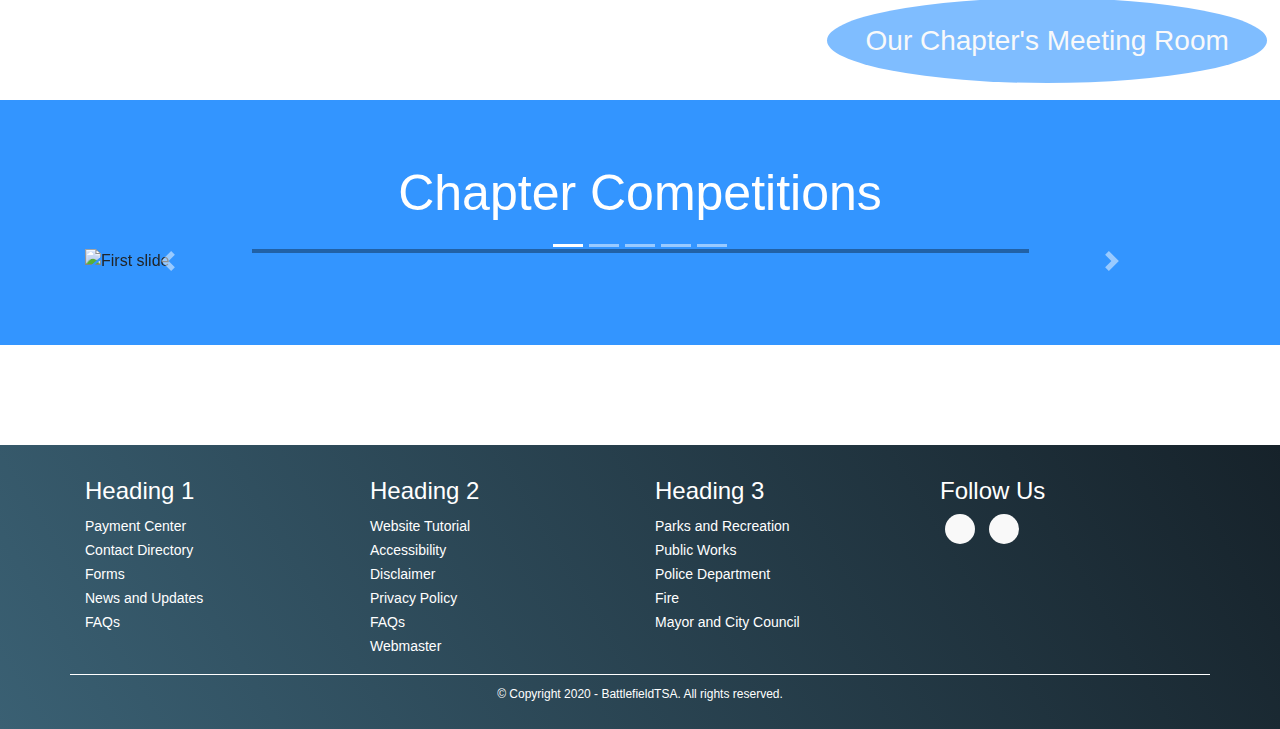
==== commit e92550d7: "modified footer" ====
--- a/index.html
+++ b/index.html
@@ -6,15 +6,138 @@
 	
 	<meta name="viewport" content="width=device-width, initial-scale=1, shrink-to-fit=no">
 	<title>Battlefield High School || TSA Chapter</title>
+	<link rel="stylesheet" href="https://maxcdn.bootstrapcdn.com/bootstrap/4.1.3/css/bootstrap.min.css">
+  <script src="https://ajax.googleapis.com/ajax/libs/jquery/3.3.1/jquery.min.js"></script>
+  <script src="https://cdnjs.cloudflare.com/ajax/libs/popper.js/1.14.3/umd/popper.min.js"></script>
+  <script src="https://maxcdn.bootstrapcdn.com/bootstrap/4.1.3/js/bootstrap.min.js"></script>
+   <link href="https://maxcdn.bootstrapcdn.com/font-awesome/4.7.0/css/font-awesome.min.css" rel="stylesheet" >
 
 	<link rel="stylesheet" href="https://cdnjs.cloudflare.com/ajax/libs/animate.css/3.7.0/animate.min.css">
 	<link rel="stylesheet" href="https://use.fontawesome.com/releases/v5.7.0/css/all.css">
 	<link rel="stylesheet" href="https://stackpath.bootstrapcdn.com/bootstrap/4.3.1/css/bootstrap.min.css" integrity="sha384-ggOyR0iXCbMQv3Xipma34MD+dH/1fQ784/j6cY/iJTQUOhcWr7x9JvoRxT2MZw1T" crossorigin="anonymous">
 	<link href="https://cdnjs.cloudflare.com/ajax/libs/mdbootstrap/4.7.5/css/mdb.min.css" rel="stylesheet">
 
+	<!--Adds TSA logo to address bar-->
+	<link rel = 'shortcut icon' href = './favicon.ico' />
+
 	<link href = './assets/stylesheets/index.css' rel = 'stylesheet' />
 
 </head>
+<style type="text/css">
+	footer {
+  background: #16222A;
+  background: -webkit-linear-gradient(59deg, #3A6073, #16222A);
+  background: linear-gradient(59deg, #3A6073, #16222A);
+  color: white;
+  margin-top:100px;
+}
+
+footer a {
+  color: #fff;
+  font-size: 14px;
+  transition-duration: 0.2s;
+}
+
+footer a:hover {
+  color: #FA944B;
+  text-decoration: none;
+}
+
+.copy {
+  font-size: 12px;
+  padding: 10px;
+  border-top: 1px solid #FFFFFF;
+}
+
+.footer-middle {
+  padding-top: 2em;
+  color: white;
+}
+
+
+/*SOCİAL İCONS*/
+
+/* footer social icons */
+
+ul.social-network {
+  list-style: none;
+  display: inline;
+  margin-left: 0 !important;
+  padding: 0;
+}
+
+ul.social-network li {
+  display: inline;
+  margin: 0 5px;
+}
+
+
+/* footer social icons */
+
+.social-network a.icoFacebook:hover {
+  background-color: #3B5998;
+}
+
+.social-network a.icoLinkedin:hover {
+  background-color: #007bb7;
+}
+
+.social-network a.icoFacebook:hover i,
+.social-network a.icoLinkedin:hover i {
+  color: #fff;
+}
+
+.social-network a.socialIcon:hover,
+.socialHoverClass {
+  color: #44BCDD;
+}
+
+.social-circle li a {
+  display: inline-block;
+  position: relative;
+  margin: 0 auto 0 auto;
+  -moz-border-radius: 50%;
+  -webkit-border-radius: 50%;
+  border-radius: 50%;
+  text-align: center;
+  width: 30px;
+  height: 30px;
+  font-size: 15px;
+}
+
+.social-circle li i {
+  margin: 0;
+  line-height: 30px;
+  text-align: center;
+}
+
+.social-circle li a:hover i,
+.triggeredHover {
+  -moz-transform: rotate(360deg);
+  -webkit-transform: rotate(360deg);
+  -ms--transform: rotate(360deg);
+  transform: rotate(360deg);
+  -webkit-transition: all 0.2s;
+  -moz-transition: all 0.2s;
+  -o-transition: all 0.2s;
+  -ms-transition: all 0.2s;
+  transition: all 0.2s;
+}
+
+.social-circle i {
+  color: #595959;
+  -webkit-transition: all 0.8s;
+  -moz-transition: all 0.8s;
+  -o-transition: all 0.8s;
+  -ms-transition: all 0.8s;
+  transition: all 0.8s;
+}
+
+.social-network a {
+  background-color: #F9F9F9;
+}
+
+</style>
 <body>
 
 <!--NAVBAR-->
@@ -281,23 +404,71 @@
 
 <!--FOOTER-->
 
-<footer class = 'page-footer bg-primary font-small pt-4'>
-    <div class = 'container-fluid text-center text-md-left'>
-      <div class= 'row'>
-        <div class = 'col-md-6 mt-md-0 mt-3'>
-          <h5 class="text-uppercase font-weight-bold">Statement of Purpose</h5>
-          <p>This webpage, along with the others linked, were made for use in the 2019 Technology Student Association Webmaster competition. For more information on what this means, visit <i>https://tsaweb.org/</i>. For our sources and frameworks used, as well as additional information about this project, click "About" to the right of this text.</p>
+<footer class="mainfooter" role="contentinfo">
+  <div class="footer-middle">
+  <div class="container">
+    <div class="row">
+      <div class="col-md-3 col-sm-6">
+        <!--Column1-->
+        <div class="footer-pad">
+          <h4>Heading 1</h4>
+          <ul class="list-unstyled">
+            <li><a href="#"></a></li>
+            <li><a href="#">Payment Center</a></li>
+            <li><a href="#">Contact Directory</a></li>
+            <li><a href="#">Forms</a></li>
+            <li><a href="#">News and Updates</a></li>
+            <li><a href="#">FAQs</a></li>
+          </ul>
         </div>
-        <hr class = 'clearfix w-100 d-md-none pb-3'>
-        <div class = 'col-md-6 mb-md-0 mb-3' style = 'padding: 2vh 0'>
-          <h5 id = 'sources_link' class = 'text-uppercase font-weight-bold text-center'><a href = 'about.html'>About</a></h5>
+      </div>
+      <div class="col-md-3 col-sm-6">
+        <!--Column1-->
+        <div class="footer-pad">
+          <h4>Heading 2</h4>
+          <ul class="list-unstyled">
+            <li><a href="#">Website Tutorial</a></li>
+            <li><a href="#">Accessibility</a></li>
+            <li><a href="#">Disclaimer</a></li>
+            <li><a href="#">Privacy Policy</a></li>
+            <li><a href="#">FAQs</a></li>
+            <li><a href="#">Webmaster</a></li>
+          </ul>
         </div>
       </div>
-    </div>
-    <div class = 'footer-copyright text-center py-3'>
-    	<a href = 'index.html'>© Copyright 2019: Battlefield High School Technology Student Association</a>
-    </div>
-
+      <div class="col-md-3 col-sm-6">
+        <!--Column1-->
+        <div class="footer-pad">
+          <h4>Heading 3</h4>
+          <ul class="list-unstyled">
+            <li><a href="#">Parks and Recreation</a></li>
+            <li><a href="#">Public Works</a></li>
+            <li><a href="#">Police Department</a></li>
+            <li><a href="#">Fire</a></li>
+            <li><a href="#">Mayor and City Council</a></li>
+            <li>
+              <a href="#"></a>
+            </li>
+          </ul>
+        </div>
+      </div>
+    	<div class="col-md-3">
+    		<h4>Follow Us</h4>
+            <ul class="social-network social-circle">
+             <li><a href="#" class="icoFacebook" title="Facebook"><i class="fa fa-facebook"></i></a></li>
+             <li><a href="#" class="icoLinkedin" title="Linkedin"><i class="fa fa-linkedin"></i></a></li>
+            </ul>				
+		</div>
+    </div>
+	<div class="row">
+		<div class="col-md-12 copy">
+			<p class="text-center">&copy; Copyright 2020 - BattlefieldTSA.  All rights reserved.</p>
+		</div>
+	</div>
+
+
+  </div>
+  </div>
 </footer>
 
 	<!--START ABOVE. IGNORE BELOW.-->
--- a/assets/stylesheets/index.css
+++ b/assets/stylesheets/index.css
@@ -2,9 +2,29 @@
 
 /* MISC. */
 
+html {
+
+	background: transparent;
+
+}
+
+body, html {
+
+    height: 100%;
+
+}
+
 h2 {
 
 	padding-top: 7vh;
+
+}
+
+div.container::after {
+
+	content: '';
+	display: block;
+	margin-top: 7vh;
 
 }
 
@@ -85,18 +105,6 @@
 
 }
 
-li.normal-nav > a:hover::after {
-
-	width: 100%;
-
-}
-
-li.normal-nav > a:hover {
-
-	color: white !important;
-
-}
-
 li.normal-nav > a.active-navlink::before {
 
 	content: '';
@@ -108,6 +116,90 @@
 
 }
 
+li.normal-nav > a:hover {
+	color: white !important;
+}
+
+/* Remove underlined links on smaller screen sizes. */
+@media screen and (min-width: 992px) {
+
+	li.normal-nav > a:hover::after {
+		width: 100%;
+	}
+
+}
+
+
+
+/* PAGE HEADER */
+
+
+
+/* Extra small devices (phones, up to 480px) */
+@media screen and (max-width: 767px) {
+
+	h1 {
+
+		font-size: 25px;
+
+	}
+
+	h2 {
+
+		font-size: 18px;
+
+	}
+
+}
+/* Small devices (tablets, 768px and up) */
+@media (min-width: 768px) and (max-width: 991px) {
+
+	h1 {
+
+		font-size: 50px;
+
+	}
+
+	h2 {
+
+		font-size: 32px;
+
+	}
+
+}
+/* tablets/desktops and up ----------- */
+@media (min-width: 992px) and (max-width: 1199px) {
+
+	h1 {
+
+		font-size: 65px;
+
+	}
+
+	h2 {
+
+		font-size: 41px;
+
+	}
+
+}
+/* large desktops and up ----------- */
+@media screen and (min-width: 1200px) {
+
+	h1 {
+
+		font-size: 78px;
+
+	}
+
+	h2 {
+
+		font-size: 50px;
+
+	}
+
+}
+
 /* ABOUT SECTION */
 
 div#about h2:first-of-type {
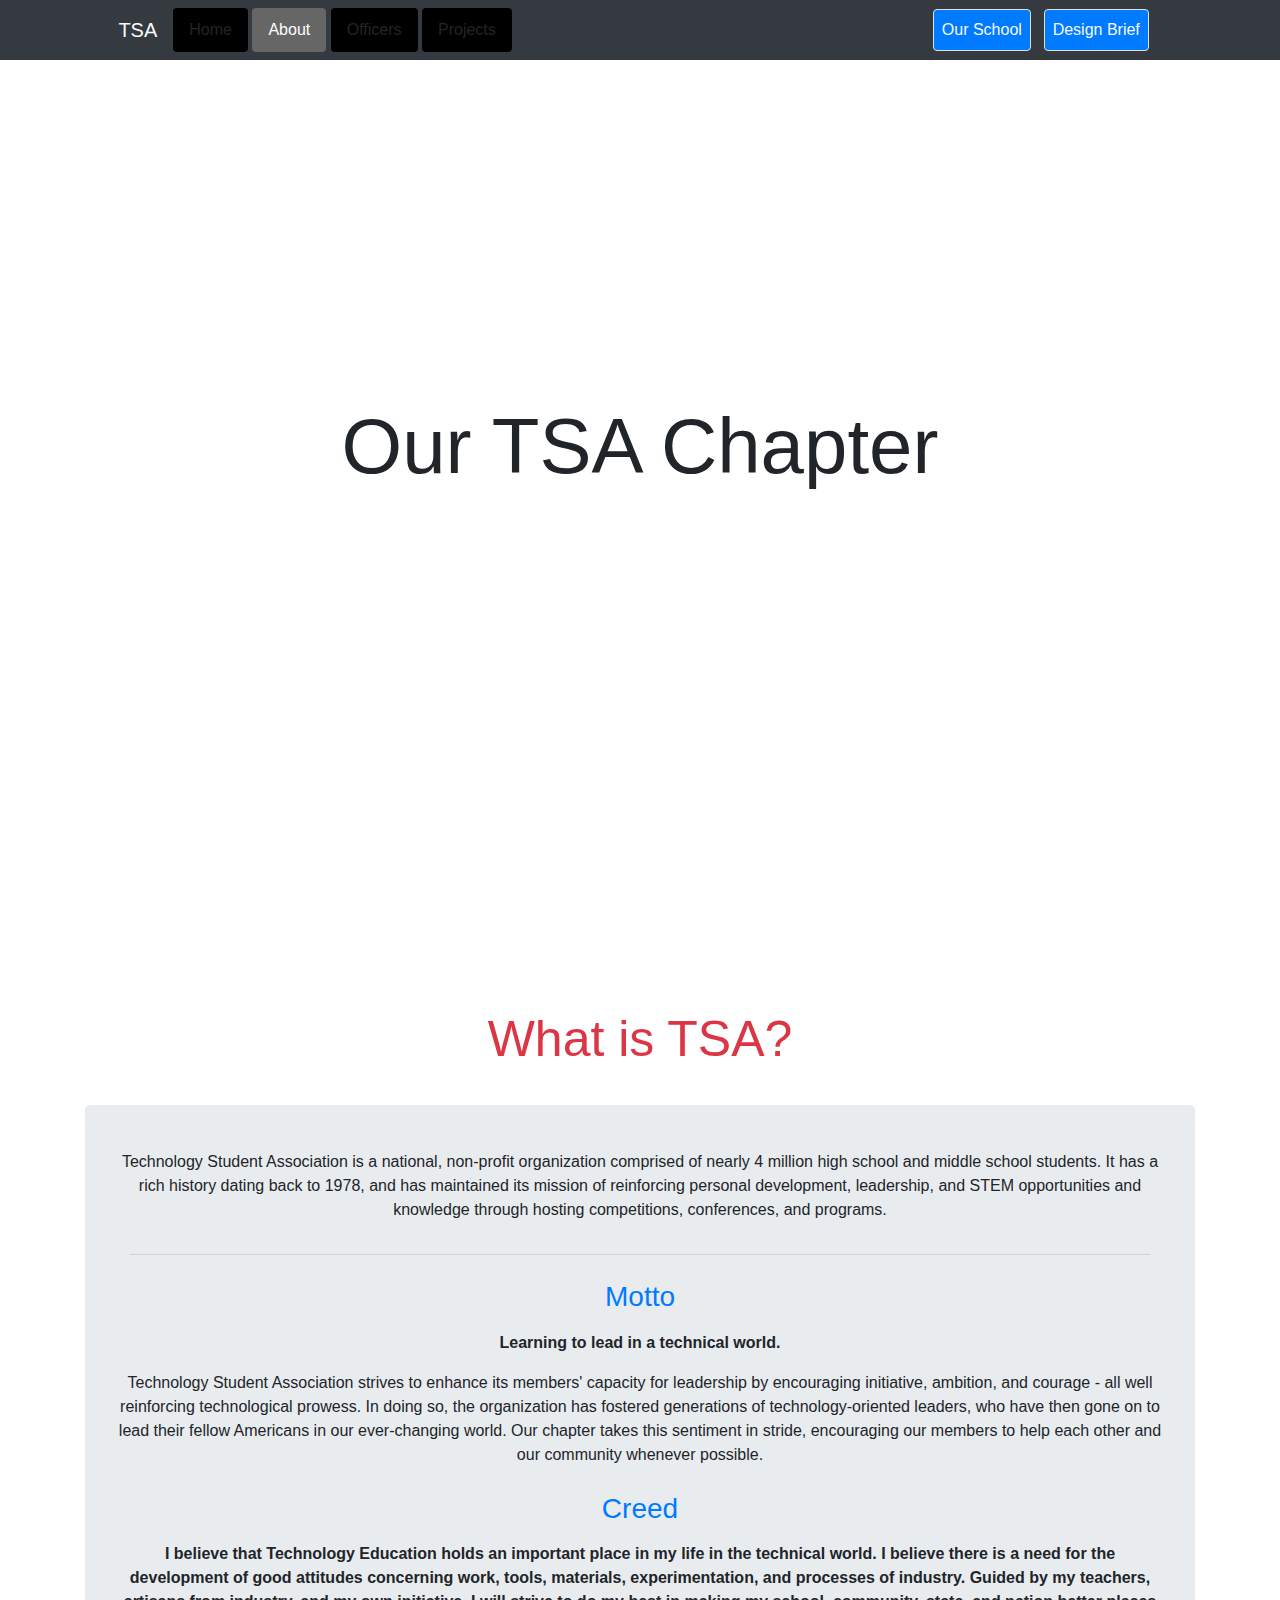
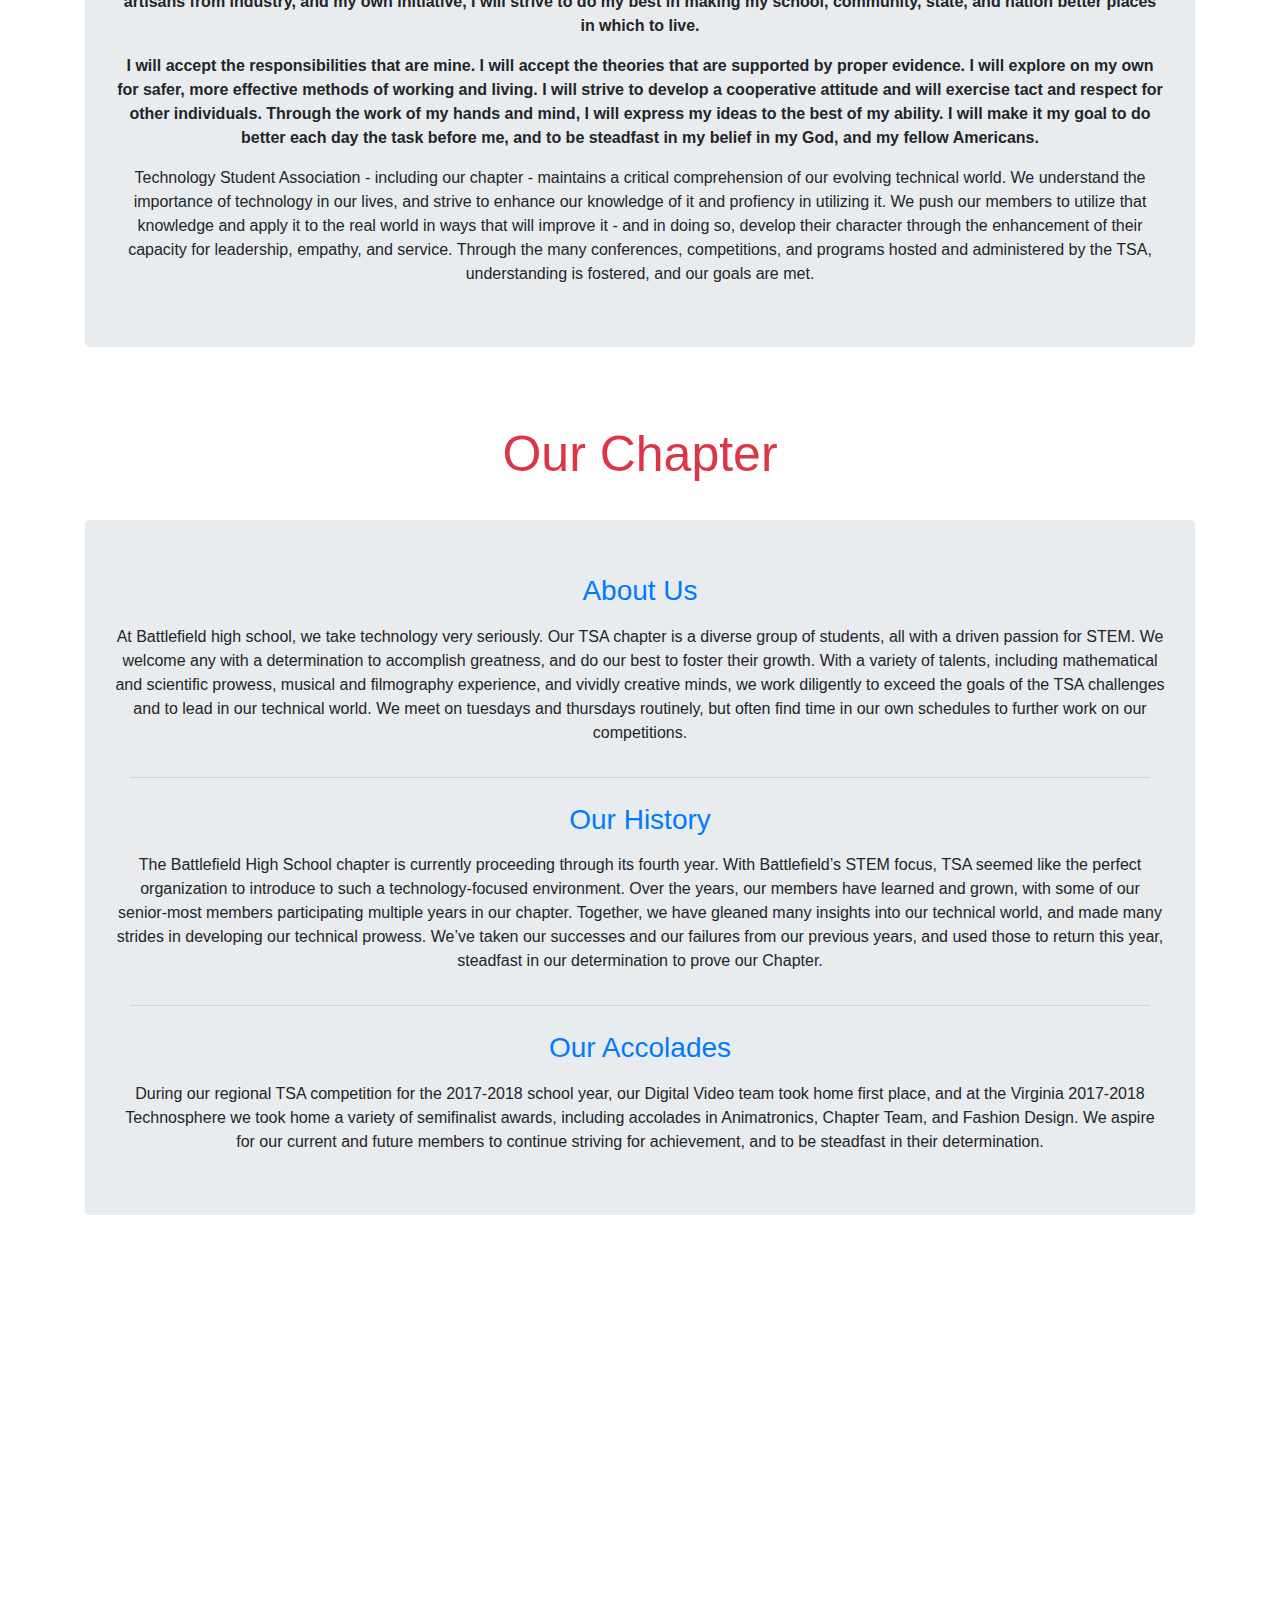
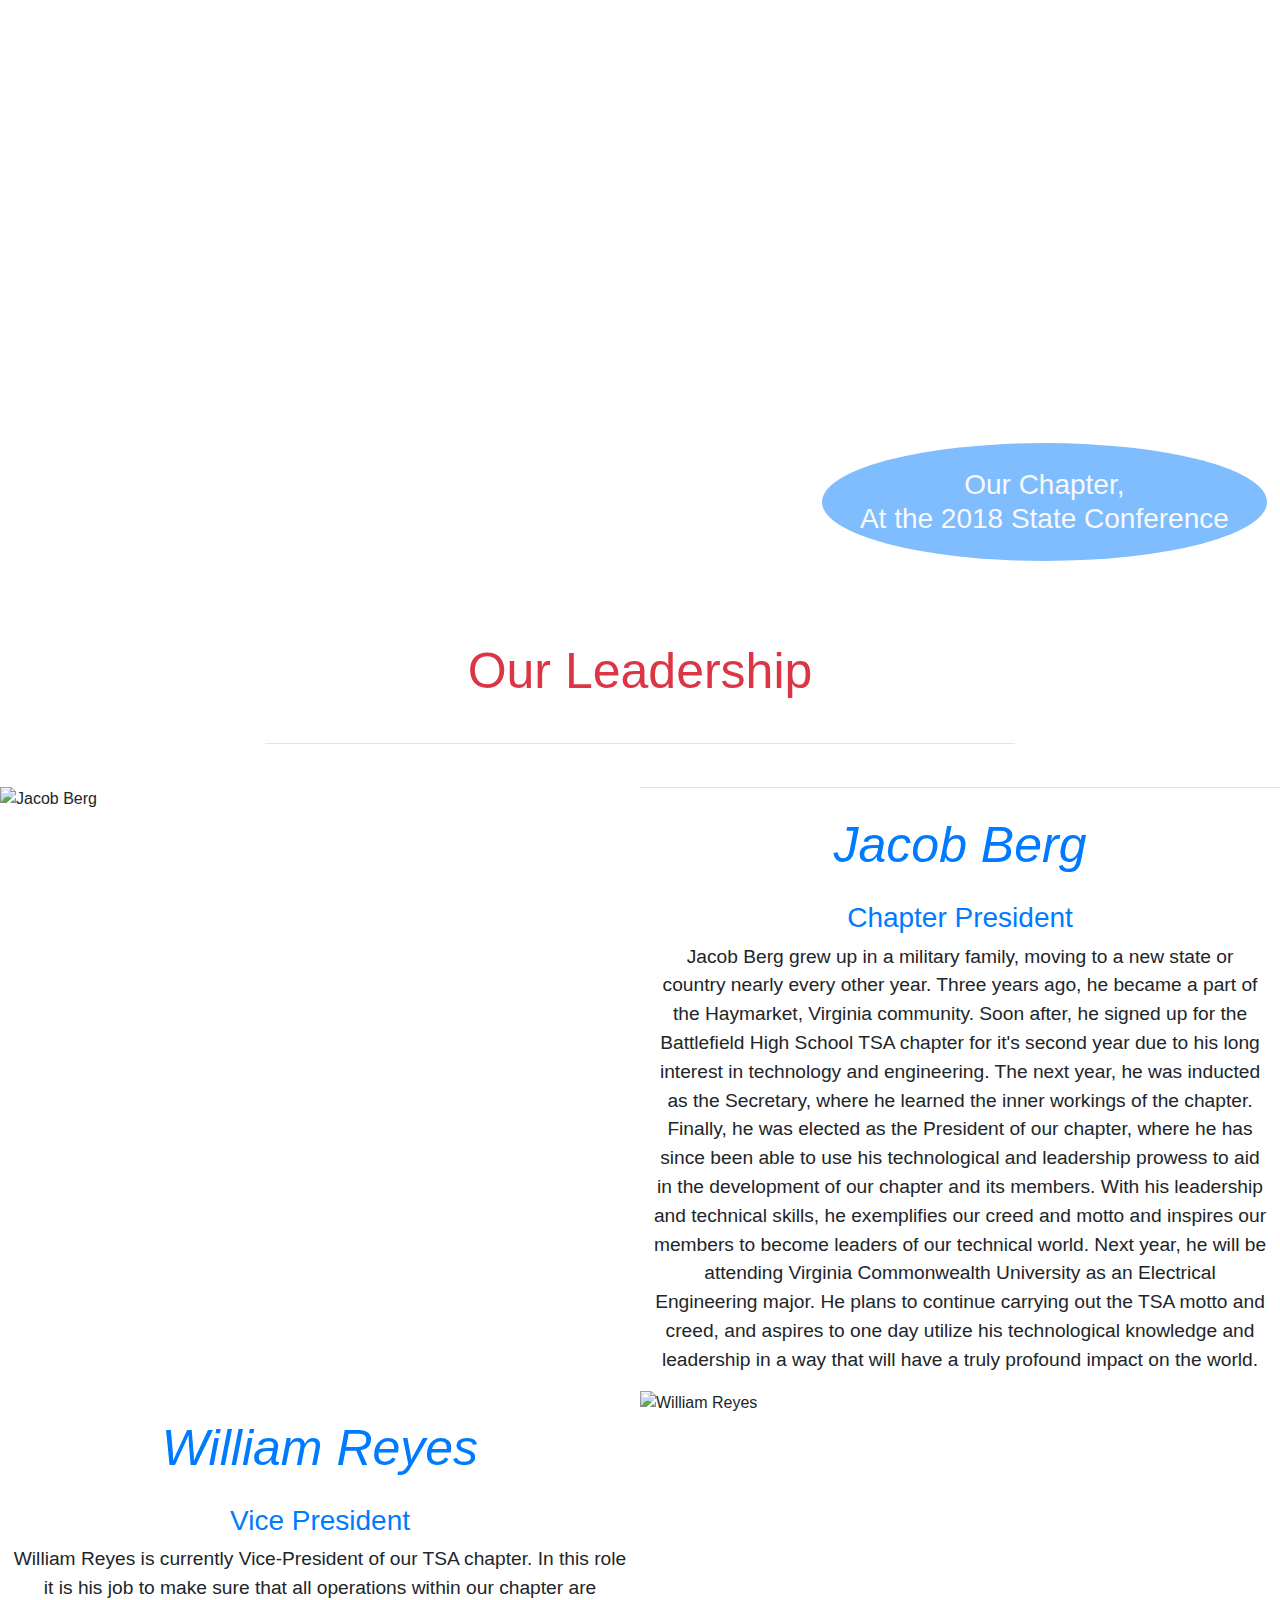
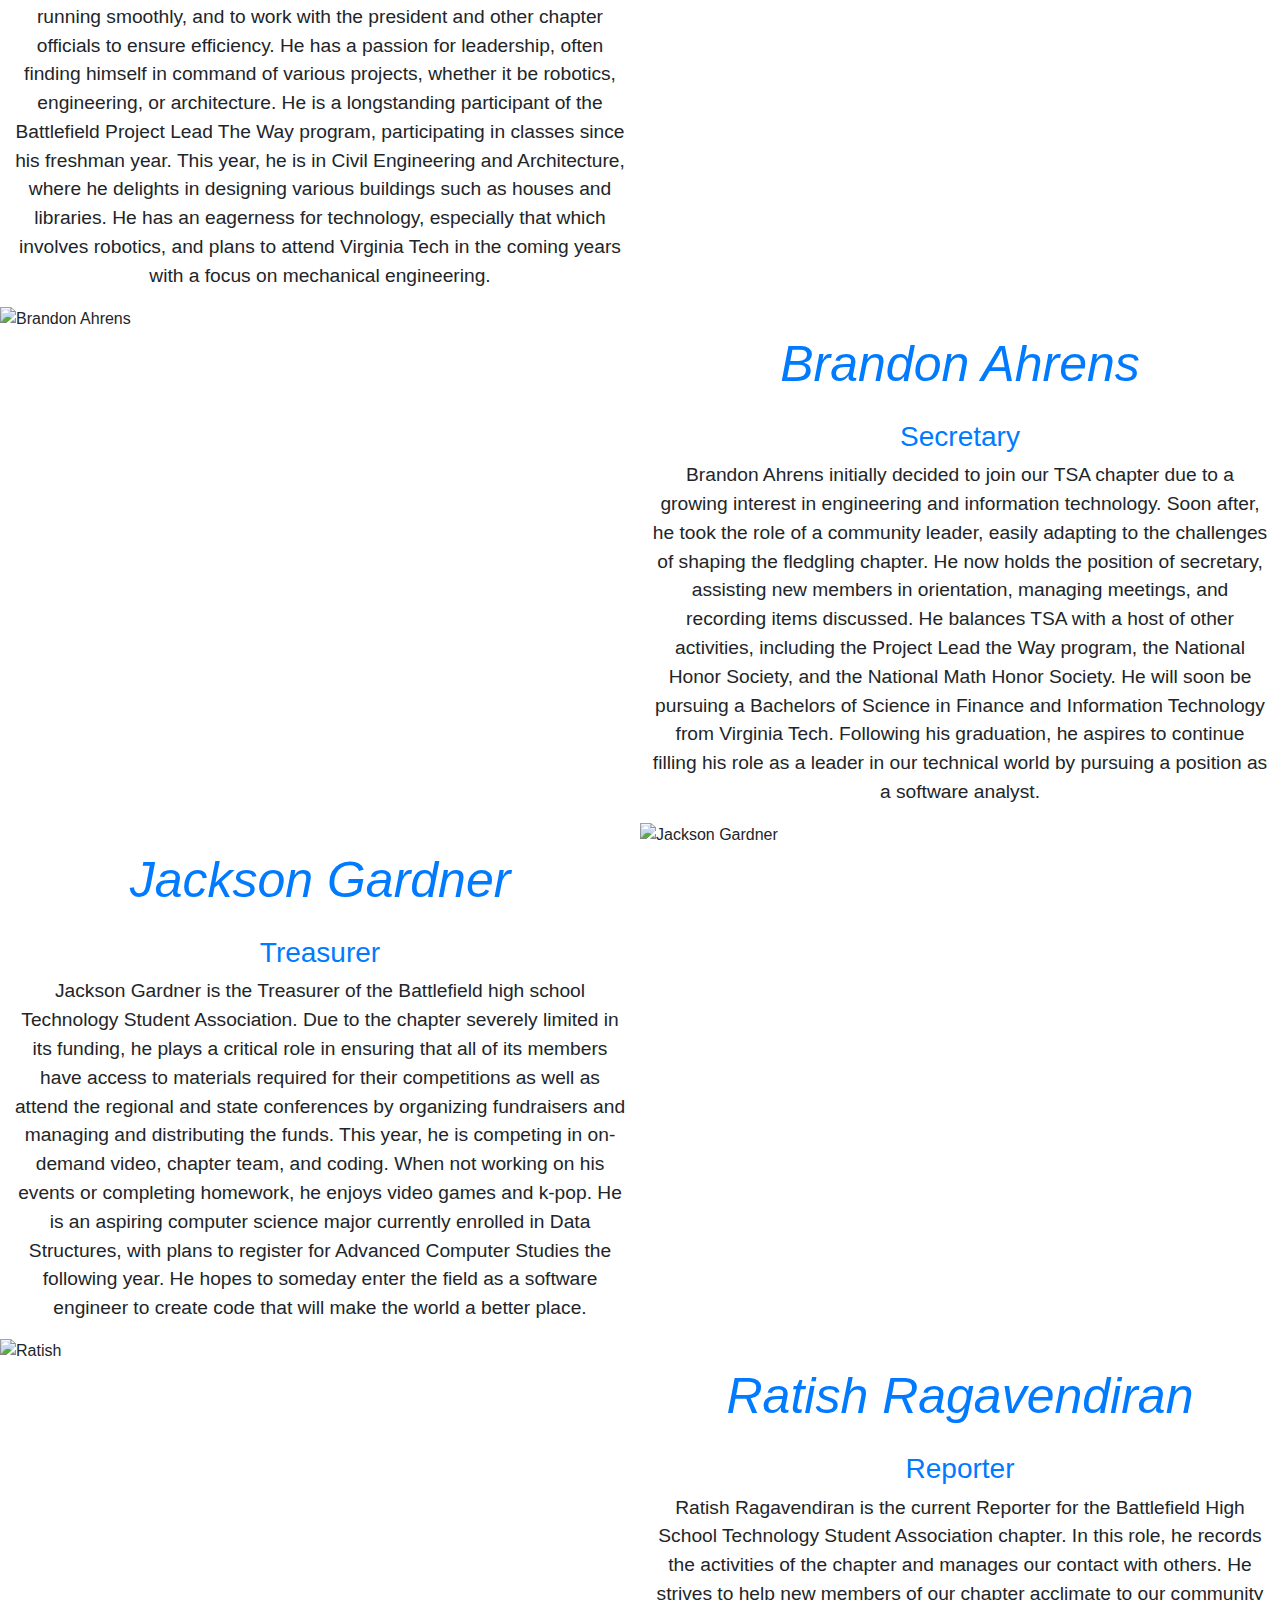
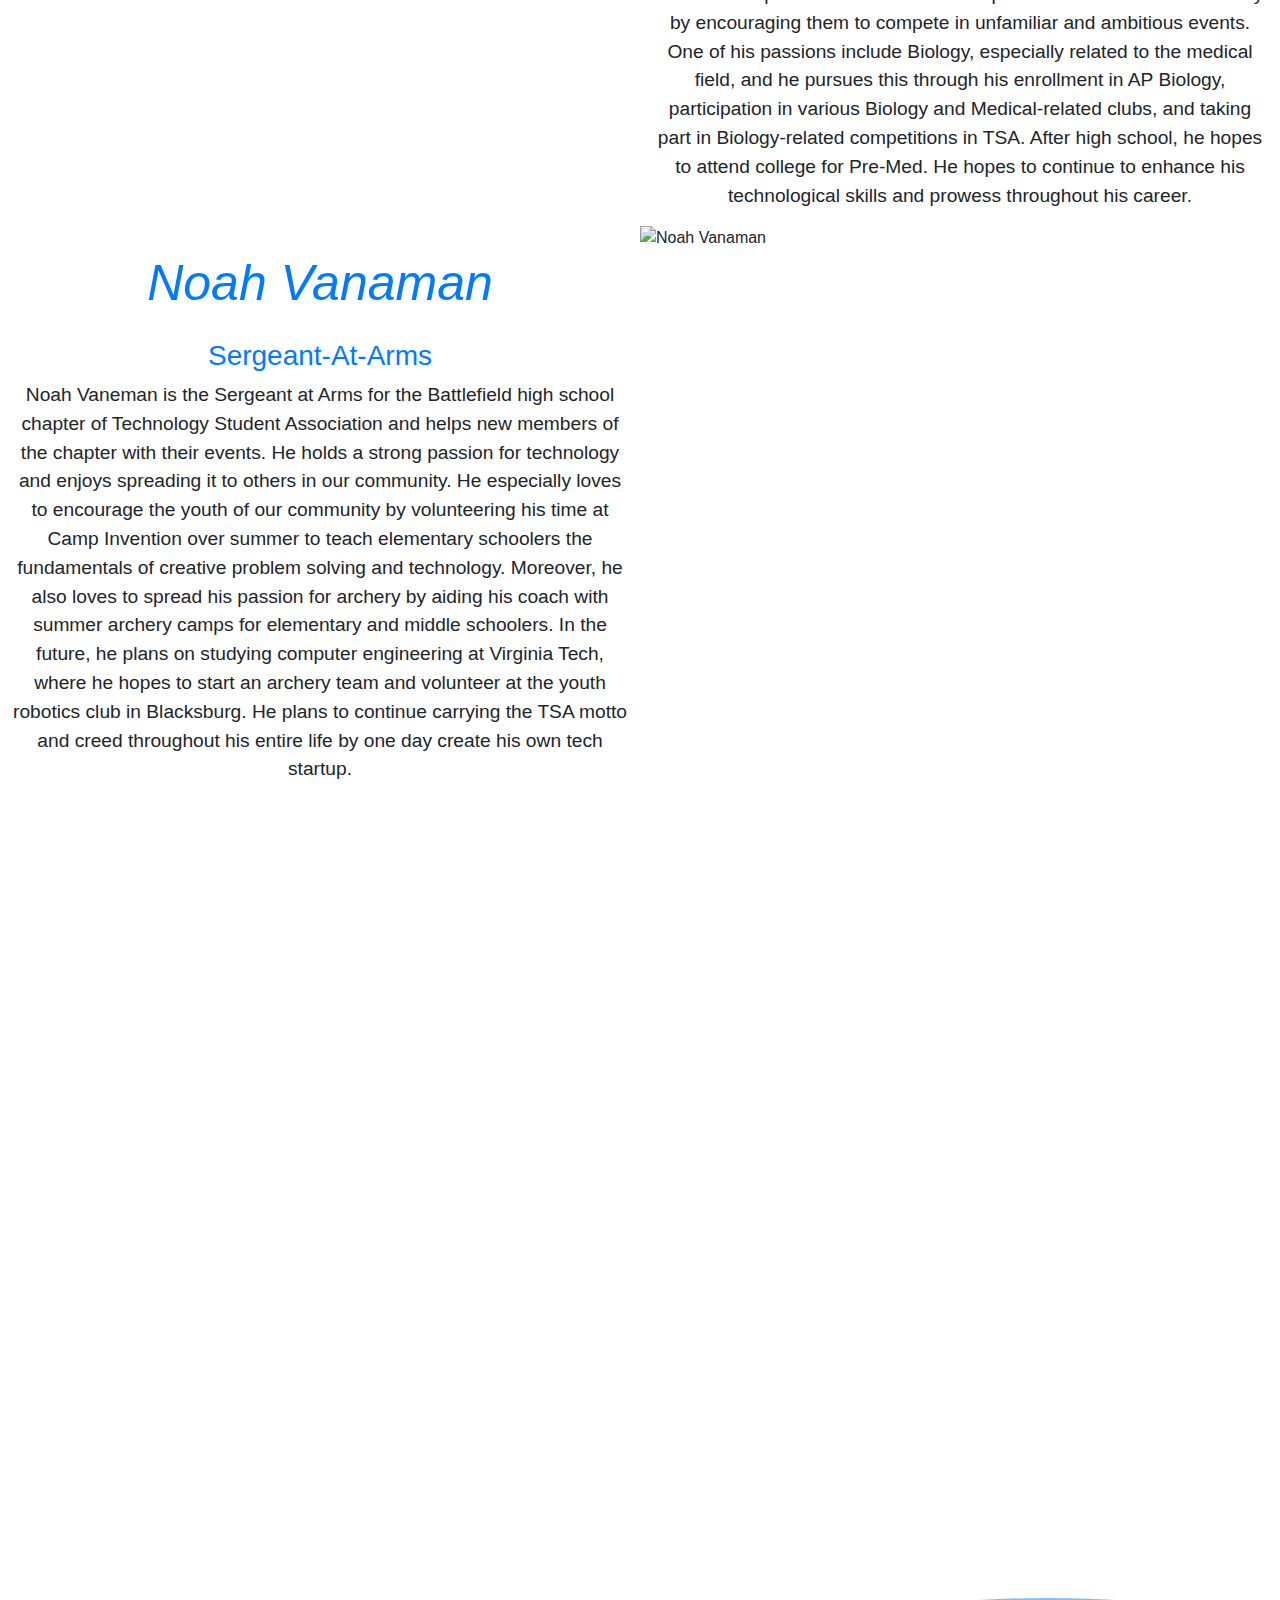
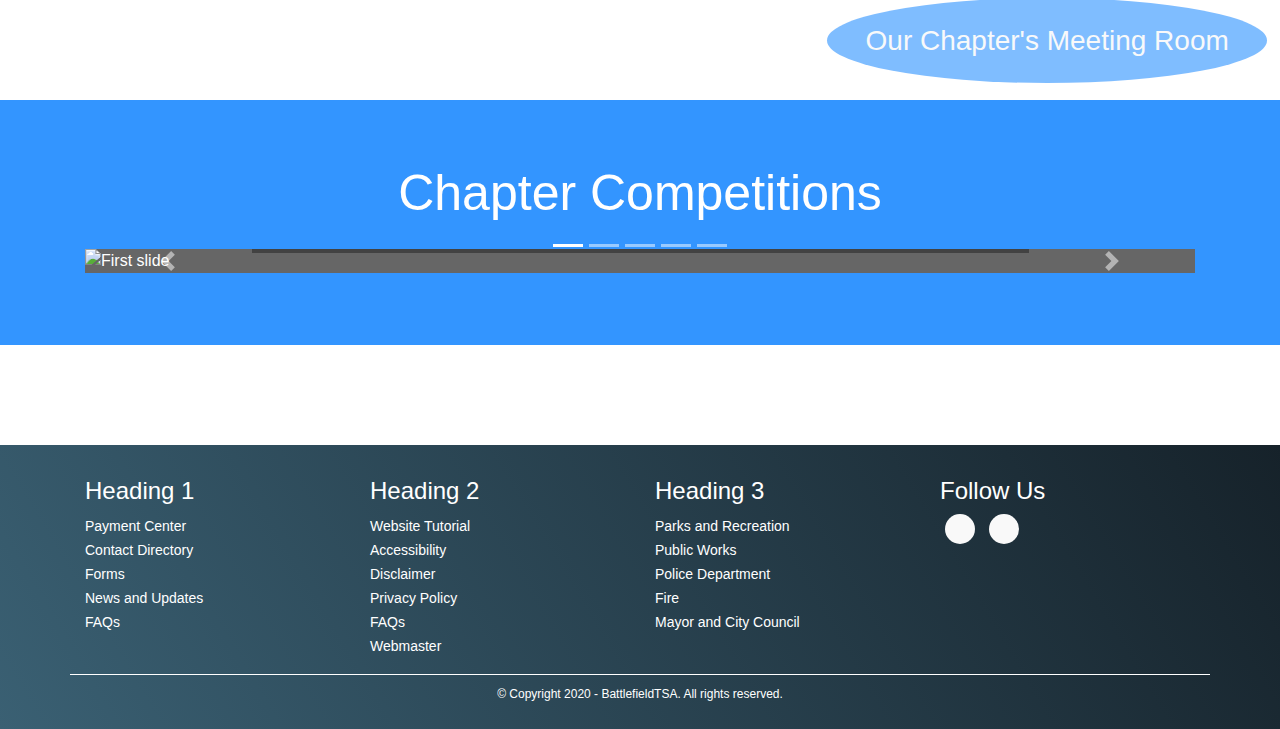
==== commit 2d2a1e24: "Merge 8e0293a9287e5b3690d1490be7ee59d0836135a2 into d8a54e422277f9581957c970350f4907e46120ed" ====
--- a/index.html
+++ b/index.html
@@ -136,6 +136,20 @@
 .social-network a {
   background-color: #F9F9F9;
 }
+/* Style the buttons */
+.btn {
+  border: none;
+  outline: none;
+  padding: 10px 16px;
+  background-color: black;
+  cursor: pointer;
+}
+
+/* Style the active class (and buttons on mouse-over) */
+.active, .btn:hover {
+  background-color: #666;
+  color: white;
+}
 
 </style>
 <body>
@@ -149,18 +163,13 @@
 	</button>
 	<div class = 'collapse navbar-collapse' id = 'navbarMenu'>
 		<ul class = 'navbar-nav mr-auto'>
-			<li class = 'nav-item normal-nav'>
-				<a href = '#page-head' class = 'nav-link text-light underline-link'>Home</a>
-			</li>
-			<li class = 'nav-item normal-nav'>
-				<a href = '#containabout' class = 'nav-link text-light underline-link'>About</a>
-			</li>
-			<li class = 'nav-item normal-nav'>
-				<a href = '#containleadership' class = 'nav-link text-light underline-link'>Officers</a>
-			</li> 
-			<li class = 'nav-item normal-nav'>
-				<a href = '#projects' class = 'nav-link text-light underline-link'>Projects</a>
-			</li>
+			<div id="myDIV">
+  <button class="btn">Home</button>
+  <button class="btn active">About</button>
+  <button class="btn">Officers</button>
+  <button class="btn">Projects</button>
+  
+</div>
 		</ul>
 		<ul class = 'navbar-nav'>
 			<li class = 'nav-item special-nav'>
@@ -495,4 +504,26 @@
 });
 });
 </script>
+<script type="text/javascript">
+	// Get the container element
+var btnContainer = document.getElementById("myDIV");
+
+// Get all buttons with class="btn" inside the container
+var btns = btnContainer.getElementsByClassName("btn");
+
+// Loop through the buttons and add the active class to the current/clicked button
+for (var i = 0; i < btns.length; i++) {
+  btns[i].addEventListener("click", function() {
+    var current = document.getElementsByClassName("active");
+
+    // If there's no active class
+    if (current.length > 0) {
+      current[0].className = current[0].className.replace(" active", "");
+    }
+
+    // Add the active class to the current/clicked button
+    this.className += " active";
+  });
+}
+</script>
 </body>